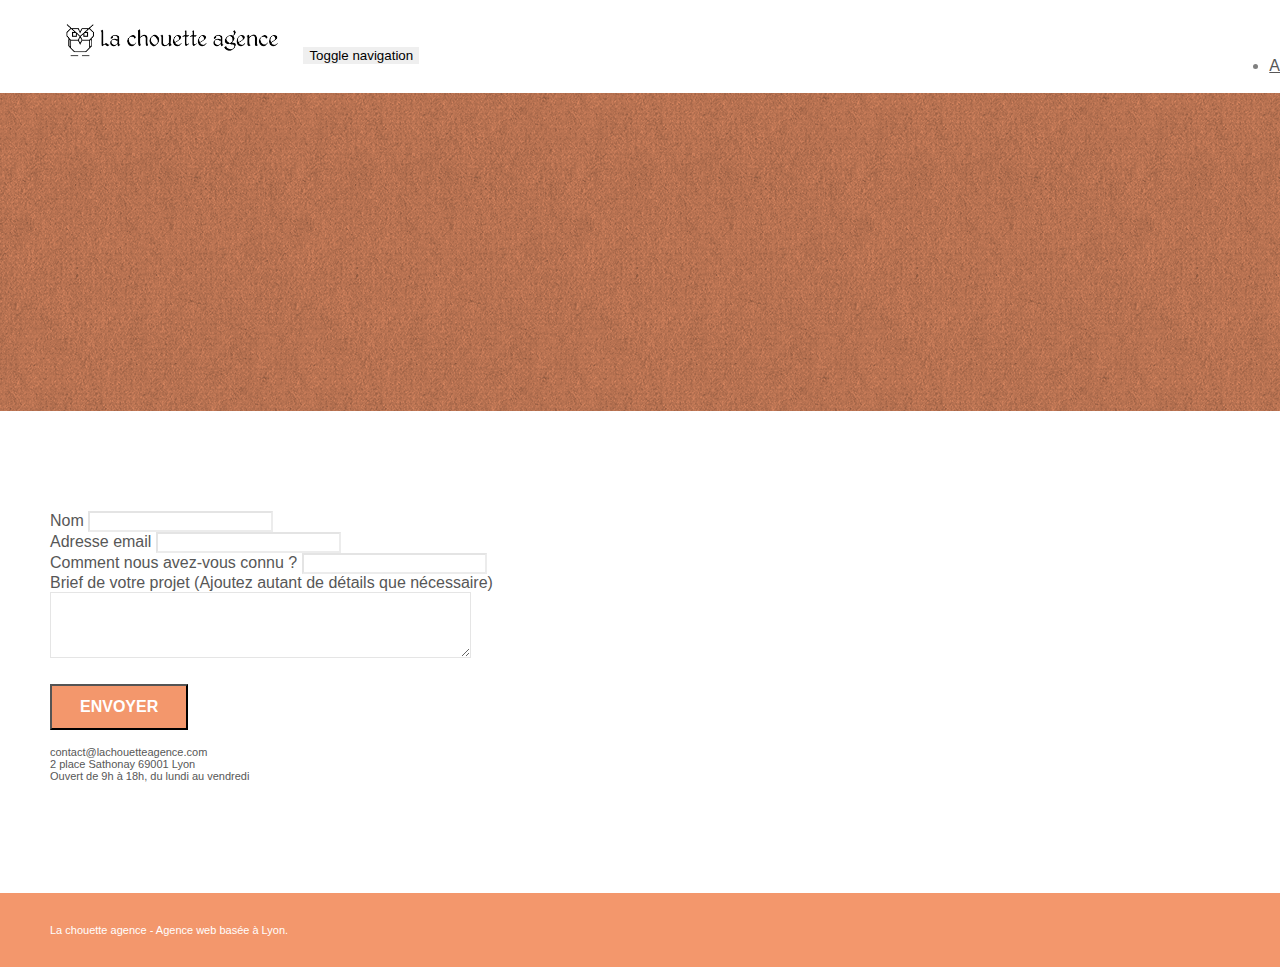
==== contact.html @ 586b6385 "modification naming lien page2" ====
<!doctype html>
<html lang="fr">
<head>
    <meta charset="utf-8">
    <meta name="keywords" content="">
    <meta name="description" content=" La chouette agence est une agence de web design basée à lyon composée de graphistes talentueux qui aide les entreprises à devenir attractives et visibles sur Internet">
    <meta name="viewport" content="width=device-width, initial-scale=1.0, viewport-fit=cover">
    <link rel="shortcut icon" type="image/png" href="favicon.jpg">
    
	<link rel="stylesheet" type="text/css" href="./css/bootstrap.min.css">
	<link rel="stylesheet" type="text/css" href="style.css">
	<link rel="stylesheet" type="text/css" href="./css/font-awesome.min.css">
	<link rel="stylesheet" type="text/css" href="./css/et-line.min.css">
	
    
	<script src="./js/jquery-2.1.0.min.js"></script>
	<script src="./js/bootstrap.min.js"></script>
	<script src="./js/blocs.min.js"></script>
	<script src="./js/jqBootstrapValidation.js"></script>
	<script src="./js/formHandler.js"></script>
    <title>Contact</title>

    
<!-- Analytics -->
 
<!-- Analytics END -->
    
</head>
<body>
<!-- Principal conteneur -->
<div class="page-container">
    
<!-- bloc-0 -->
<div class="bloc bgc-white l-bloc " id="bloc-0">
	<div class="container bloc-sm">
		<nav class="navbar row">
			<div class="navbar-header">
				<a class="navbar-brand" href="index.html"><img src="img/la-chouette-agence-min.png" alt="atlanta web design logo" height="40" /></a>
				<button id="nav-toggle" type="button" class="ui-navbar-toggle navbar-toggle" data-toggle="collapse" data-target=".navbar-1">
					<span class="sr-only">Toggle navigation</span><span class="icon-bar"></span><span class="icon-bar"></span><span class="icon-bar"></span>
				</button>
			</div>
			<div class="collapse navbar-collapse navbar-1 special-dropdown-nav">
				<ul class="site-navigation nav navbar-nav">
					<li>
						<a href="index.html">Accueil</a>
					</li>
					<li>
					</li>
					<li>
						<a href="contact.html">Contact</a>
					</li>
				</ul>
			</div>
		</nav>
	</div>
</div>
<!-- bloc-0 END -->

<!-- bloc-6 -->
<div class="bloc bg-dots-bg bg-repeat bgc-atomic-tangerine d-bloc bloc-bg-texture texture-paper" id="bloc-6">
	<div class="container bloc-lg">
		<div class="row">
			<div class="col-sm-12">
				<h1 class="text-center hero-bloc-text tc-white">
					Parlons web design !
				</h1>
				<p class="text-center mg-lg tc-white tight-width-whitespace">
					Nous sommes ravis que vous souhaitiez collaborer avec notre agence.<br>
					Parlez-nous de votre projet en complétant le formulaire ci-dessous.
				</p>
			</div>
		</div>
	</div>
</div>
<!-- bloc-6 END -->

<!-- bloc-7 -->
<div class="bloc bgc-white l-bloc" id="bloc-7">
	<div class="container bloc-lg">
		<div class="row">
			<div class="col-sm-6">
				<form id="form_1" novalidate success-msg="Your message has been sent." fail-msg="Sorry it seems that our mail server is not responding, Sorry for the inconvenience!">
					<div class="form-group">
						<label>
							Nom
						</label>
						<input id="name" class="form-control" required />
					</div>
					<div class="form-group">
						<label>
							Adresse email
						</label>
						<input id="email" class="form-control" type="email" required />
					</div>
					<div class="form-group">
						<label>
							Comment nous avez-vous connu ?
						</label>
						<input class="form-control" type="email" required id="input_504" />
					</div>
					<div class="form-group">
						<label>
							Brief de votre projet (Ajoutez autant de détails que nécessaire)<br>
						</label><textarea id="message" class="form-control" rows="4" cols="50" required></textarea>
					</div> 
					<button class="bloc-button btn btn-lg btn-block cta-hero btn-atomic-tangerine" type="submit">
						Envoyer
					</button>
				</form>
			</div>
			<div class="col-sm-6">
				<p>
					contact@lachouetteagence.com<br>2 place Sathonay 69001 Lyon<br>Ouvert de 9h à 18h, du lundi au vendredi<br>
				</p>
			</div>
		</div>
	</div>
</div>
<!-- bloc-7 END -->

<!-- ScrollToTop Button -->
<a class="bloc-button btn btn-d scrollToTop" onclick="scrollToTarget('1')"><span class="fa fa-chevron-up"></span></a>
<!-- ScrollToTop Button END-->


<!-- Footer - bloc-8 -->
<div class="bloc bgc-atomic-tangerine d-bloc" id="bloc-8">
	<div class="container bloc-sm">
		<div class="row">
			<div class="col-sm-12">
				<p class="text-center white">
					La chouette agence - Agence web basée à Lyon.<br>
				</p>
				<div class="row row-no-gutters social">
					<div class="col-sm-3">
						<div class="text-center">
							<a class="social" href="index.html"><span class="fa fa-twitter icon-md"></span></a>
						</div>
					</div>
					<div class="col-sm-3">
						<div class="text-center">
							<a class="social" href="index.html"><span class="fa fa-facebook icon-md"></span></a>
						</div>
					</div>
					<div class="col-sm-3">
						<div class="text-center">
							<a class="social" href="index.html"><span class="fa fa-dribbble icon-md"></span></a>
						</div>
					</div>
					<div class="col-sm-3">
						<div class="text-center">
							<a class="social" href="index.html"><span class="fa fa-instagram icon-md"></span></a>
						</div>
					</div>
				</div>
			</div>
		</div>
	</div>
</div>
<!-- Footer - bloc-8 END -->

</div>
<!-- Principal conteneur END -->
    

</body>
</html>
---- style.css ----
body {
    margin: 0;
    padding: 0;
    background: #FFF;
    overflow-x: hidden;
    -webkit-font-smoothing: antialiased;
    -moz-osx-font-smoothing: grayscale;
}

a,
button {
    transition: all .3s ease-in-out;
    outline: none!important;
}

a:hover {
    text-decoration: none;
    cursor: pointer;
}

#page-loading-blocs-notifaction {
    position: fixed;
    top: 0;
    bottom: 0;
    width: 100%;
    z-index: 100000;
    background: #FFFFFF url("img/pageload-spinner.gif") no-repeat center center;
}

.bloc {
    width: 100%;
    clear: both;
    background: 50% 50% no-repeat;
    padding: 0 50px;
    -webkit-background-size: cover;
    -moz-background-size: cover;
    -o-background-size: cover;
    background-size: cover;
    position: relative;
}

.bloc .container {
    padding-left: 0;
    padding-right: 0;
}

.bloc-lg {
    padding: 100px 50px;
}

.bloc-md {
    padding: 50px;
}

.bloc-sm {
    padding: 20px 50px;
}

.bg-center,
.bg-l-edge,
.bg-r-edge,
.bg-t-edge,
.bg-b-edge,
.bg-tl-edge,
.bg-bl-edge,
.bg-tr-edge,
.bg-br-edge,
.bg-repeat {
    -webkit-background-size: auto!important;
    -moz-background-size: auto!important;
    -o-background-size: auto!important;
    background-size: auto!important;
}

.bg-repeat {
    background: repeat;
}

.bg-t-edge {
    background: top no-repeat;
}

.bloc-bg-texture::before {
    content: "";
    background-size: 2px 2px;
    position: absolute;
    top: 0;
    bottom: 0;
    left: 0;
    right: 0;
}

.texture-paper::before {
    background: url("img/texture-paper-min.png");
    background-size: 280px 280px;
}

.b-parallax {
    background-attachment: fixed;
}

.d-bloc {
    color: rgba(255, 255, 255, .7);
}

.d-bloc button:hover {
    color: rgba(255, 255, 255, .9);
}

.d-bloc .icon-round,
.d-bloc .icon-square,
.d-bloc .icon-rounded,
.d-bloc .icon-semi-rounded-a,
.d-bloc .icon-semi-rounded-b {
    border-color: rgba(255, 255, 255, .9);
}

.d-bloc .divider-h span {
    border-color: rgba(255, 255, 255, .2);
}

.d-bloc .a-btn,
.d-bloc .navbar a,
.d-bloc .navbar-brand,
.d-bloc a .icon-sm,
.d-bloc a .icon-md,
.d-bloc a .icon-lg,
.d-bloc a .icon-xl,
.d-bloc h1 a,
.d-bloc h2 a,
.d-bloc h3 a,
.d-bloc h4 a,
.d-bloc h5 a,
.d-bloc h6 a,
.d-bloc p a {
    color: rgba(255, 255, 255, .6);
}

.d-bloc .a-btn:hover,
.d-bloc .navbar a:hover,
.d-bloc .navbar-brand:hover,
.d-bloc a:hover .icon-sm,
.d-bloc a:hover .icon-md,
.d-bloc a:hover .icon-lg,
.d-bloc a:hover .icon-xl,
.d-bloc h1 a:hover,
.d-bloc h2 a:hover,
.d-bloc h3 a:hover,
.d-bloc h4 a:hover,
.d-bloc h5 a:hover,
.d-bloc h6 a:hover,
.d-bloc p a:hover {
    color: rgba(255, 255, 255, 1);
}

.d-bloc .navbar-toggle .icon-bar {
    background: rgba(255, 255, 255, 1);
}

.d-bloc .btn-wire,
.d-bloc .btn-wire:hover {
    color: rgba(255, 255, 255, 1);
    border-color: rgba(255, 255, 255, 1);
}

.d-bloc .panel {
    color: rgba(0, 0, 0, .5);
}

.d-bloc .panel button:hover {
    color: rgba(0, 0, 0, .7);
}

.d-bloc .panel icon {
    border-color: rgba(0, 0, 0, .7);
}

.d-bloc .panel .divider-h span {
    border-color: rgba(0, 0, 0, .1);
}

.d-bloc .panel .a-btn {
    color: rgba(0, 0, 0, .6);
}

.d-bloc .panel .a-btn:hover {
    color: rgba(0, 0, 0, 1);
}

.d-bloc .panel .btn-wire,
.d-bloc .panel .btn-wire:hover {
    color: rgba(0, 0, 0, .7);
    border-color: rgba(0, 0, 0, .3);
}

.d-bloc .panel,
.l-bloc {
    color: rgba(0, 0, 0, .5);
}

.d-bloc .panel button:hover,
.l-bloc button:hover {
    color: rgba(0, 0, 0, .7);
}

.l-bloc .icon-round,
.l-bloc .icon-square,
.l-bloc .icon-rounded,
.l-bloc .icon-semi-rounded-a,
.l-bloc .icon-semi-rounded-b {
    border-color: rgba(0, 0, 0, .7);
}

.d-bloc .panel .divider-h span,
.l-bloc .divider-h span {
    border-color: rgba(0, 0, 0, .1);
}

.d-bloc .panel .a-btn,
.l-bloc .a-btn,
.l-bloc .navbar a,
.l-bloc .navbar-brand,
.l-bloc a .icon-sm,
.l-bloc a .icon-md,
.l-bloc a .icon-lg,
.l-bloc a .icon-xl,
.l-bloc h1 a,
.l-bloc h2 a,
.l-bloc h3 a,
.l-bloc h4 a,
.l-bloc h5 a,
.l-bloc h6 a,
.l-bloc p a {
    color: rgba(0, 0, 0, .6);
}

.d-bloc .panel .a-btn:hover,
.l-bloc .a-btn:hover,
.l-bloc .navbar a:hover,
.l-bloc .navbar-brand:hover,
.l-bloc a:hover .icon-sm,
.l-bloc a:hover .icon-md,
.l-bloc a:hover .icon-lg,
.l-bloc a:hover .icon-xl,
.l-bloc h1 a:hover,
.l-bloc h2 a:hover,
.l-bloc h3 a:hover,
.l-bloc h4 a:hover,
.l-bloc h5 a:hover,
.l-bloc h6 a:hover,
.l-bloc p a:hover {
    color: rgba(0, 0, 0, 1);
}

.l-bloc .navbar-toggle .icon-bar {
    color: rgba(0, 0, 0, .6);
}

.d-bloc .panel .btn-wire,
.d-bloc .panel .btn-wire:hover,
.l-bloc .btn-wire,
.l-bloc .btn-wire:hover {
    color: rgba(0, 0, 0, .7);
    border-color: rgba(0, 0, 0, .3);
}

.voffset {
    margin-top: 30px;
}

.voffset-lg {
    margin-top: 80px;
}

.row-no-gutters {
    margin-right: 0;
    margin-left: 0;
}

.row.row-no-gutters > [class^="col-"],
.row.row-no-gutters > [class*=" col-"] {
    padding-right: 0;
    padding-left: 0;
}

#bloc-1-hero h1 {
    font-size: 32px;
}

.navbar {
    margin-bottom: 0;
    z-index: 1;
}

.navbar-brand {
    height: auto;
    padding: 3px 15px;
    font-size: 25px;
    font-weight: normal;
    font-weight: 600;
    line-height: 44px;
}

.navbar-brand img {
    max-height: 200px;
    margin: 0 5px 0 0;
    display: inline;
}

.navbar-brand img[src$=svg] {
    min-width: 100px;
}

.nav-center .navbar-brand img {
    margin: 0;
}

.navbar .nav {
    padding-top: 2px;
    margin-right: -16px;
    float: right;
    z-index: 1;
}

.nav > li {
    float: left;
    margin-top: 4px;
    font-size: 16px;
}

.navbar-nav .open .dropdown-menu > li > a {
    text-align: inherit;
}

.nav > li a:hover,
.nav > li a:focus {
    background: transparent;
}

.navbar-toggle {
    margin: 10px 10px 0 0;
    border: 0px;
}

.navbar-toggle:hover {
    background: transparent!important;
}

.navbar-toggle .icon-bar {
    background-color: rgba(0, 0, 0, .5);
    width: 26px;
}

.nav-invert .navbar .nav {
    float: left;
}

.nav-invert .navbar-header,
.nav-invert .navbar-brand {
    float: right;
    position: relative;
    z-index: 2;
}

@media (min-width: 768px) {
    .site-navigation {
        position: absolute;
        top: 50%;
        right: 20px;
        transform: translate(0, -50%);
        -webkit-transform: translateY(-50%);
    }
    .nav > li .dropdown-menu a,
    .nav > li .dropdown-menu a:hover {
        color: #484848;
    }
    .nav-invert .site-navigation {
        left: 0;
        right: 0;
    }
    .nav-center {
        text-align: center;
    }
    .nav-center .navbar-header {
        width: 100%;
    }
    .nav-center .navbar-header,
    .nav-center .navbar-brand,
    .nav-center .nav > li {
        float: none;
        display: inline-block;
    }
    .nav-center .site-navigation {
        position: relative;
        width: 100%;
        right: 0;
        margin-right: 0px;
        margin-top: 20px;
    }
    .nav-center.mini-nav .navbar-toggle {
        float: none;
        margin: 10px auto 0;
    }
}

.nav > li > .dropdown a {
    background: none!important;
    display: block;
    padding: 14px 15px;
}

nav .caret {
    margin: 0 5px;
}

.dropdown-menu .dropdown-menu {
    top: -8px;
    left: 100%;
}

.dropdown-menu .dropmenu-flow-right {
    top: 100%;
    left: 0;
    margin-left: -1px;
    border-top-left-radius: 0;
    border-top-right-radius: 0;
}

.dropdown-menu .dropdown span {
    border: 4px solid black;
    border-top-color: transparent;
    border-right-color: transparent;
    border-bottom-color: transparent;
    margin: 6px -5px 0 0!important;
    float: right;
}

.mg-md {
    margin-top: 10px;
    margin-bottom: 20px;
}

.mg-lg {
    margin-top: 10px;
    margin-bottom: 40px;
}

.btn {
    margin: 0 5px 5px 0;
}

.btn.pull-right {
    margin: 0 0 5px 5px;
}

.btn-d,
.btn-d:hover,
.btn-d:focus {
    color: #FFF;
    background: rgba(0, 0, 0, .3);
}

button {
    outline: none!important;
}

.btn-rd {
    border-radius: 40px;
}

.btn-clean {
    border: 1px solid rgba(0, 0, 0, .08);
    border-bottom-color: rgba(0, 0, 0, .1);
    text-shadow: 0 1px 0 rgba(0, 0, 1, .1);
    box-shadow: 0 1px 3px rgba(0, 0, 1, .25), inset 0 1px 0 0 rgba(255, 255, 255, .15);
}

.icon-md {
    font-size: 30px!important;
}

.icon-lg {
    font-size: 60px!important;
}

.sm-shadow {
    text-shadow: 0 1px 2px rgba(0, 0, 0, .3);
}

.panel-sq,
.panel-sq .panel-heading,
.panel-sq .panel-footer {
    border-radius: 0;
}

.panel-rd {
    border-radius: 30px;
}

.panel-rd .panel-heading {
    border-radius: 29px 29px 0 0;
}

.panel-rd .panel-footer {
    border-radius: 0 0 29px 29px;
}

.form-control {
    border-color: rgba(0, 0, 0, .1);
    box-shadow: none;
}

.scrollToTop {
    width: 40px;
    height: 40px;
    position: fixed;
    bottom: 20px;
    right: 20px;
    opacity: 0;
    z-index: 500;
    transition: all .3s ease-in-out;
}

.scrollToTop span {
    margin-top: 6px;
}

.showScrollTop {
    font-size: 14px;
    opacity: 1;
}

a[data-lightbox] {
    position: relative;
    display: block;
    text-align: center;
}

a[data-lightbox]:hover::before {
    content: "+";
    font-family: "HelveticaNeue-Light", "Helvetica Neue Light", "Helvetica Neue", Helvetica, Arial;
    font-size: 32px;
    width: 50px;
    height: 50px;
    margin-left: -25px;
    border-radius: 50%;
    background: rgba(0, 0, 0, .6);
    color: #FFF;
    font-weight: 100;
    z-index: 1;
    position: absolute;
    top: 50%;
    transform: translateY(-50%);
    -webkit-transform: translateY(-50%);
}

a[data-lightbox]:hover img {
    opacity: 0.6;
    -webkit-animation-fill-mode: none;
    animation-fill-mode: none;
}

#lightbox-modal {
    display: flex;
    align-items: center;
}

#lightbox-modal .modal-dialog {
    width: 90%;
    max-width: 900px;
    margin: 0 auto 0;
}

#lightbox-modal .modal-dialog img {
    max-height: 90vh;
    margin: 0 auto;
}

.lightbox-caption {
    padding: 20px;
    color: #FFF;
    background: rgba(0, 0, 0, .5);
    position: absolute;
    left: 15px;
    right: 15px;
    bottom: 5px;
}

.close-lightbox {
    color: #FFF;
    font-size: 30px;
    position: absolute;
    top: 20px;
    right: 20px;
    z-index: 20;
    background: rgba(0, 0, 0, .5);
    border: none;
    line-height: 30px;
    padding: 0 9px 5px;
    opacity: 0.3;
}

.close-lightbox:hover,
.next-lightbox:hover,
.prev-lightbox:hover {
    opacity: 1.0;
    color: #FFF;
}

.next-lightbox,
.prev-lightbox {
    font-size: 20px;
    color: rgba(255, 255, 255, .9);
    background: rgba(0, 0, 0, .5);
    transition: all .2s ease-in-out;
    position: absolute;
    top: 45%;
    z-index: 1;
    opacity: 0.4;
}

.next-lightbox {
    padding: 6px 8px 1px 13px;
    right: 25px;
}

.prev-lightbox {
    padding: 6px 13px 1px 10px;
    left: 25px;
}

.snapshot-lb .modal-body {
    padding-bottom: 45px;
}

.snapshot-lb .lightbox-caption {
    padding: 0;
    color: rgba(0, 0, 0, .5);
    background: none;
}

h1,
h2,
h3,
h4,
h5,
h6,
p,
label,
.btn,
a {
    font-family: "helvetica";
    font-weight: 400;
    color: #575757!important;
}

.container {
    max-width: 1000px;
}

.hero-bloc-text {
    font-size: 38px;
}

.hero-bloc-text-sub {
    font-size: 36px;
}

.statement-bloc-text {
    line-height: 26px;
    font-style: italic;
    font-size: 20px;
    text-align: center;
    font-weight: lighter;
    max-width: 520px;
    margin: auto auto auto auto;
}

p {
    font-size: 11px;
}

.tight-width-whitespace {
    max-width: 600px;
    margin: auto auto auto auto;
}

.h1 {
    font-size: 20px;
    font-family: "Open Sans";
}

.cta-hero {
    margin-top: 22px;
    color: #FFFFFF!important;
    text-transform: uppercase;
    padding: 12px 28px 12px 28px;
    font-size: 16px;
    font-weight: 700;
}

.social {
    max-width: 400px;
    margin: auto auto auto auto;
}

h2 {
    font-size: 22px;
    line-height: 1.4em;
}

h3 {
    font-size: 15px;
    text-transform: uppercase;
    font-weight: 700;
    color: #333333!important;
}

.med-width-whitespace {
    max-width: 800px;
    margin: auto auto auto auto;
    box-shadow: 0px 0px 0px #000000;
}

h1 {
    color: #333333!important;
}

h4 {
    color: #333333!important;
}

.icons {
    margin-bottom: 14px;
    margin-top: 24px;
}

.white {
    color: #FFFFFF!important;
}

.portfolio-thumb {
    margin-bottom: 24px;
}

.portfolio-row {
    margin-bottom: 44px;
    margin-top: 50px;
}

.avatar {
    box-shadow: 0px 4px 9px rgba(0, 0, 0, 0.3);
}

.black-background {
    background-color: rgba(165, 147, 99, 0.7);
    padding: 40px 40px 40px 40px;
}

.bold-link {
    font-weight: 900;
    text-decoration: underline!important;
}

.bgc-white {
    background-color: #FFFFFF;
}

.bgc-dark-slate-blue {
    background-color: #364577;
}

.bgc-atomic-tangerine {
    background-color: #F3976C;
}

.tc-white {
    color: #F3976C!important;
}

.btn-atomic-tangerine {
    background: #F3976C;
    color: #FFFFFF!important;
}

.btn-atomic-tangerine:hover {
    background: #c27956!important;
    color: #FFFFFF!important;
}

.ltc-white {
    color: #FFFFFF!important;
}

.ltc-white:hover {
    color: #cccccc!important;
}

.ltc-atomic-tangerine {
    color: #F3976C!important;
}

.ltc-atomic-tangerine:hover {
    color: #c27956!important;
}

.icon-dark-slate-blue {
    color: #364577!important;
    border-color: #364577!important;
}

.bg-dots-bg {
    background-image: url("img/dots-bg-min.png");
}

.bg-lines-h2-bg {
    background-image: url("img/lines-h2-bg-min.png");
}

.bg-banniere {
    background-image: url("img/la-chouette-agence-banniere-min.jpg");
}

.bg-presentation {
    background-image: url("img/image-de-presentation-min.jpeg");
}

@media (max-width: 1024px) {
    .bloc {
        padding-left: 20px;
        padding-right: 20px;
    }
    .bloc.full-width-bloc,
    .bloc-tile-2.full-width-bloc .container,
    .bloc-tile-3.full-width-bloc .container,
    .bloc-tile-4.full-width-bloc .container {
        padding-left: 0;
        padding-right: 0;
    }
}

@media (max-width: 992px) and (min-width: 768px) {
    .navbar .nav {
        max-width: 80%
    }
    .nav-center.navbar .nav {
        max-width: 100%
    }
}

@media only screen and (min-device-width: 768px) and (max-device-width: 1024px) and (orientation: landscape) {
    .b-parallax {
        background-attachment: scroll;
    }
}

@media only screen and (min-device-width: 1024px) and (max-device-width: 1366px) and (-webkit-min-device-pixel-ratio: 1.5) {
    .b-parallax {
        background-attachment: scroll;
    }
}

@media (max-width: 991px) {
    .container {
        width: 100%;
    }
    .b-parallax {
        background-attachment: scroll;
    }
    .page-container,
    #hero-bloc {
        overflow-x: hidden;
        position: relative;
    }
    .bloc {
        padding-left: constant(safe-area-inset-left);
        padding-right: constant(safe-area-inset-right);
    }
    .bloc-group,
    .bloc-group .bloc {
        display: block;
        width: 100%;
    }
    .bloc-fill-screen .fill-bloc-top-edge,
    .bloc-fill-screen .fill-bloc-bottom-edge {
        padding: 0 20px;
        padding-left: constant(safe-area-inset-left);
        padding-right: constant(safe-area-inset-right);
    }
}

@media (max-width: 767px) {
    .page-container {
        overflow-x: hidden;
        position: relative;
    }
    h1,
    h2,
    h3,
    h4,
    h5,
    h6,
    p,
    #disqus_thread {
        padding-left: 10px!important;
        padding-right: 10px!important;
    }
    .b-parallax {
        background-attachment: scroll;
    }
    .navbar .nav {
        padding-top: 0;
        border-top: 1px solid rgba(0, 0, 0, .2);
        float: none!important;
    }
    .navbar.row {
        margin-left: 0;
        margin-right: 0;
    }
    .site-navigation {
        position: inherit;
        transform: none;
        -webkit-transform: none;
        -ms-transform: none;
    }
    .nav > li {
        margin-top: 0;
        border-bottom: 1px solid rgba(0, 0, 0, .1);
        background: rgba(0, 0, 0, .05);
        text-align: left;
        padding-left: 15px;
        width: 100%;
    }
    .nav > li:hover {
        background: rgba(0, 0, 0, .08);
    }
    .dropdown .dropdown a .caret {
        float: none;
        margin: 5px 0 0 10px!important;
        border: 4px solid black;
        border-bottom-color: transparent;
        border-right-color: transparent;
        border-left-color: transparent;
    }
    #hero-bloc .navbar .nav {
        background: rgba(0, 0, 0, .8);
    }
    #hero-bloc .navbar .nav a {
        color: rgba(255, 255, 255, .6);
    }
    .hero {
        padding: 50px 0;
    }
    .hero-nav {
        left: -1px;
        right: -1px;
    }
    .navbar-collapse {
        padding: 0;
        overflow-x: hidden;
        -webkit-box-shadow: none;
        box-shadow: none;
    }
    .navbar-brand img {
        max-height: 40px;
        width: auto;
    }
    .nav-invert .navbar-header {
        float: none;
        width: 100%;
    }
    .nav-invert .navbar-toggle {
        float: left;
        margin-left: 10px;
    }
    .bloc {
        padding-left: 0;
        padding-right: 0;
    }
    .bloc-xxl,
    .bloc-xl,
    .bloc-lg {
        padding: 40px 0;
    }
    .bloc-sm,
    .bloc-md {
        padding-left: 0;
        padding-right: 0;
    }
    .bloc-tile-2 .container,
    .bloc-tile-3 .container,
    .bloc-tile-4 .container,
    .bloc-fill-screen .fill-bloc-top-edge,
    .bloc-fill-screen .fill-bloc-bottom-edge {
        padding-left: 0;
        padding-right: 0;
    }
    .a-block {
        padding: 0 10px;
    }
    .btn-dwn {
        display: none;
    }
    .voffset {
        margin-top: 5px;
    }
    .voffset-md {
        margin-top: 20px;
    }
    .voffset-lg {
        margin-top: 30px;
    }
    form {
        padding: 5px;
    }
    .close-lightbox {
        display: inline-block;
    }
    .blocsapp-device-iphone5 {
        background-size: 216px 425px;
        padding-top: 60px;
        width: 216px;
        height: 425px;
    }
    .blocsapp-device-iphone5 img {
        width: 180px;
        height: 320px;
    }
}

@media (max-width: 400px) {
    .bloc {
        padding-left: 0;
        padding-right: 0;
    }
}

@media (max-width: 767px) {
    .bloc-mob-center-text {
        text-align: center;
    }
}
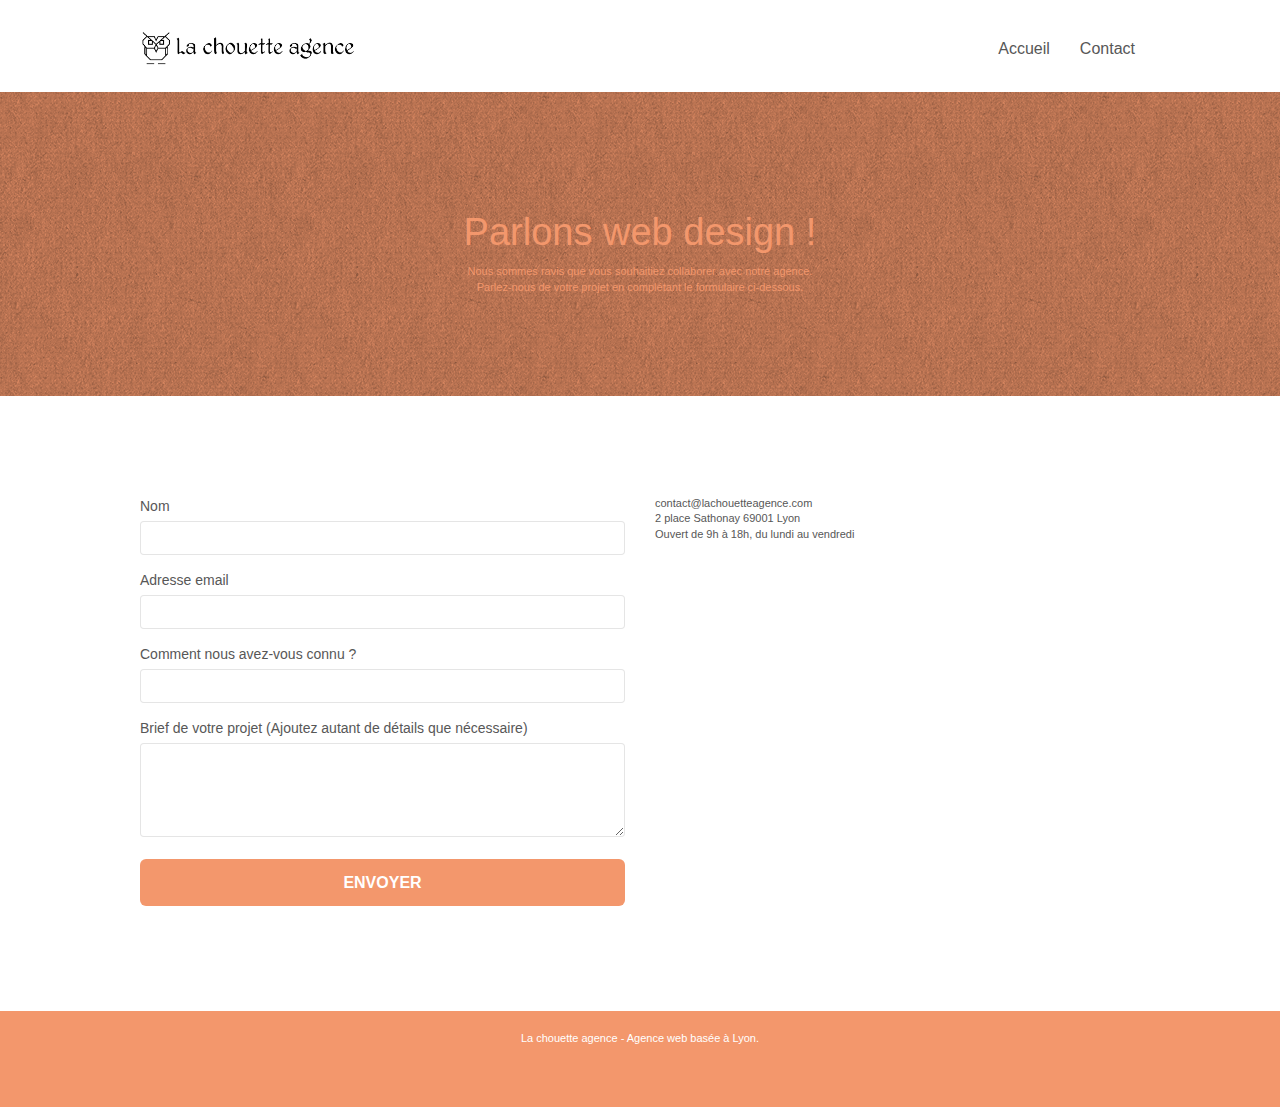
==== commit c24d5c28: "minification des fichiers" ====
--- a/contact.html
+++ b/contact.html
@@ -7,17 +7,17 @@
     <meta name="viewport" content="width=device-width, initial-scale=1.0, viewport-fit=cover">
     <link rel="shortcut icon" type="image/png" href="favicon.jpg">
     
-	<link rel="stylesheet" type="text/css" href="./css/bootstrap.min.css">
+	<link rel="stylesheet" type="text/css" href="./css/bootstrap.css">
 	<link rel="stylesheet" type="text/css" href="style.css">
-	<link rel="stylesheet" type="text/css" href="./css/font-awesome.min.css">
-	<link rel="stylesheet" type="text/css" href="./css/et-line.min.css">
+	<link rel="stylesheet" type="text/css" href="./css/font-awesome.css">
+	<link rel="stylesheet" type="text/css" href="./css/et-line.css">
 	
     
-	<script src="./js/jquery-2.1.0.min.js"></script>
-	<script src="./js/bootstrap.min.js"></script>
-	<script src="./js/blocs.min.js"></script>
-	<script src="./js/jqBootstrapValidation.js"></script>
-	<script src="./js/formHandler.js"></script>
+	<script src="./js/jquery-2.1.0.js" defer></script>
+	<script src="./js/bootstrap.js" defer></script>
+	<script src="./js/blocs.js" defer></script>
+	<script src="./js/jqBootstrapValidation.js" defer></script>
+	<script src="./js/formHandler.js" defer></script>
     <title>Contact</title>
 
     
--- a/style.css
+++ b/style.css
@@ -1,1042 +1 @@
-body {
-    margin: 0;
-    padding: 0;
-    background: #FFF;
-    overflow-x: hidden;
-    -webkit-font-smoothing: antialiased;
-    -moz-osx-font-smoothing: grayscale;
-}
-
-a,
-button {
-    transition: all .3s ease-in-out;
-    outline: none!important;
-}
-
-a:hover {
-    text-decoration: none;
-    cursor: pointer;
-}
-
-#page-loading-blocs-notifaction {
-    position: fixed;
-    top: 0;
-    bottom: 0;
-    width: 100%;
-    z-index: 100000;
-    background: #FFFFFF url("img/pageload-spinner.gif") no-repeat center center;
-}
-
-.bloc {
-    width: 100%;
-    clear: both;
-    background: 50% 50% no-repeat;
-    padding: 0 50px;
-    -webkit-background-size: cover;
-    -moz-background-size: cover;
-    -o-background-size: cover;
-    background-size: cover;
-    position: relative;
-}
-
-.bloc .container {
-    padding-left: 0;
-    padding-right: 0;
-}
-
-.bloc-lg {
-    padding: 100px 50px;
-}
-
-.bloc-md {
-    padding: 50px;
-}
-
-.bloc-sm {
-    padding: 20px 50px;
-}
-
-.bg-center,
-.bg-l-edge,
-.bg-r-edge,
-.bg-t-edge,
-.bg-b-edge,
-.bg-tl-edge,
-.bg-bl-edge,
-.bg-tr-edge,
-.bg-br-edge,
-.bg-repeat {
-    -webkit-background-size: auto!important;
-    -moz-background-size: auto!important;
-    -o-background-size: auto!important;
-    background-size: auto!important;
-}
-
-.bg-repeat {
-    background: repeat;
-}
-
-.bg-t-edge {
-    background: top no-repeat;
-}
-
-.bloc-bg-texture::before {
-    content: "";
-    background-size: 2px 2px;
-    position: absolute;
-    top: 0;
-    bottom: 0;
-    left: 0;
-    right: 0;
-}
-
-.texture-paper::before {
-    background: url("img/texture-paper-min.png");
-    background-size: 280px 280px;
-}
-
-.b-parallax {
-    background-attachment: fixed;
-}
-
-.d-bloc {
-    color: rgba(255, 255, 255, .7);
-}
-
-.d-bloc button:hover {
-    color: rgba(255, 255, 255, .9);
-}
-
-.d-bloc .icon-round,
-.d-bloc .icon-square,
-.d-bloc .icon-rounded,
-.d-bloc .icon-semi-rounded-a,
-.d-bloc .icon-semi-rounded-b {
-    border-color: rgba(255, 255, 255, .9);
-}
-
-.d-bloc .divider-h span {
-    border-color: rgba(255, 255, 255, .2);
-}
-
-.d-bloc .a-btn,
-.d-bloc .navbar a,
-.d-bloc .navbar-brand,
-.d-bloc a .icon-sm,
-.d-bloc a .icon-md,
-.d-bloc a .icon-lg,
-.d-bloc a .icon-xl,
-.d-bloc h1 a,
-.d-bloc h2 a,
-.d-bloc h3 a,
-.d-bloc h4 a,
-.d-bloc h5 a,
-.d-bloc h6 a,
-.d-bloc p a {
-    color: rgba(255, 255, 255, .6);
-}
-
-.d-bloc .a-btn:hover,
-.d-bloc .navbar a:hover,
-.d-bloc .navbar-brand:hover,
-.d-bloc a:hover .icon-sm,
-.d-bloc a:hover .icon-md,
-.d-bloc a:hover .icon-lg,
-.d-bloc a:hover .icon-xl,
-.d-bloc h1 a:hover,
-.d-bloc h2 a:hover,
-.d-bloc h3 a:hover,
-.d-bloc h4 a:hover,
-.d-bloc h5 a:hover,
-.d-bloc h6 a:hover,
-.d-bloc p a:hover {
-    color: rgba(255, 255, 255, 1);
-}
-
-.d-bloc .navbar-toggle .icon-bar {
-    background: rgba(255, 255, 255, 1);
-}
-
-.d-bloc .btn-wire,
-.d-bloc .btn-wire:hover {
-    color: rgba(255, 255, 255, 1);
-    border-color: rgba(255, 255, 255, 1);
-}
-
-.d-bloc .panel {
-    color: rgba(0, 0, 0, .5);
-}
-
-.d-bloc .panel button:hover {
-    color: rgba(0, 0, 0, .7);
-}
-
-.d-bloc .panel icon {
-    border-color: rgba(0, 0, 0, .7);
-}
-
-.d-bloc .panel .divider-h span {
-    border-color: rgba(0, 0, 0, .1);
-}
-
-.d-bloc .panel .a-btn {
-    color: rgba(0, 0, 0, .6);
-}
-
-.d-bloc .panel .a-btn:hover {
-    color: rgba(0, 0, 0, 1);
-}
-
-.d-bloc .panel .btn-wire,
-.d-bloc .panel .btn-wire:hover {
-    color: rgba(0, 0, 0, .7);
-    border-color: rgba(0, 0, 0, .3);
-}
-
-.d-bloc .panel,
-.l-bloc {
-    color: rgba(0, 0, 0, .5);
-}
-
-.d-bloc .panel button:hover,
-.l-bloc button:hover {
-    color: rgba(0, 0, 0, .7);
-}
-
-.l-bloc .icon-round,
-.l-bloc .icon-square,
-.l-bloc .icon-rounded,
-.l-bloc .icon-semi-rounded-a,
-.l-bloc .icon-semi-rounded-b {
-    border-color: rgba(0, 0, 0, .7);
-}
-
-.d-bloc .panel .divider-h span,
-.l-bloc .divider-h span {
-    border-color: rgba(0, 0, 0, .1);
-}
-
-.d-bloc .panel .a-btn,
-.l-bloc .a-btn,
-.l-bloc .navbar a,
-.l-bloc .navbar-brand,
-.l-bloc a .icon-sm,
-.l-bloc a .icon-md,
-.l-bloc a .icon-lg,
-.l-bloc a .icon-xl,
-.l-bloc h1 a,
-.l-bloc h2 a,
-.l-bloc h3 a,
-.l-bloc h4 a,
-.l-bloc h5 a,
-.l-bloc h6 a,
-.l-bloc p a {
-    color: rgba(0, 0, 0, .6);
-}
-
-.d-bloc .panel .a-btn:hover,
-.l-bloc .a-btn:hover,
-.l-bloc .navbar a:hover,
-.l-bloc .navbar-brand:hover,
-.l-bloc a:hover .icon-sm,
-.l-bloc a:hover .icon-md,
-.l-bloc a:hover .icon-lg,
-.l-bloc a:hover .icon-xl,
-.l-bloc h1 a:hover,
-.l-bloc h2 a:hover,
-.l-bloc h3 a:hover,
-.l-bloc h4 a:hover,
-.l-bloc h5 a:hover,
-.l-bloc h6 a:hover,
-.l-bloc p a:hover {
-    color: rgba(0, 0, 0, 1);
-}
-
-.l-bloc .navbar-toggle .icon-bar {
-    color: rgba(0, 0, 0, .6);
-}
-
-.d-bloc .panel .btn-wire,
-.d-bloc .panel .btn-wire:hover,
-.l-bloc .btn-wire,
-.l-bloc .btn-wire:hover {
-    color: rgba(0, 0, 0, .7);
-    border-color: rgba(0, 0, 0, .3);
-}
-
-.voffset {
-    margin-top: 30px;
-}
-
-.voffset-lg {
-    margin-top: 80px;
-}
-
-.row-no-gutters {
-    margin-right: 0;
-    margin-left: 0;
-}
-
-.row.row-no-gutters > [class^="col-"],
-.row.row-no-gutters > [class*=" col-"] {
-    padding-right: 0;
-    padding-left: 0;
-}
-
-#bloc-1-hero h1 {
-    font-size: 32px;
-}
-
-.navbar {
-    margin-bottom: 0;
-    z-index: 1;
-}
-
-.navbar-brand {
-    height: auto;
-    padding: 3px 15px;
-    font-size: 25px;
-    font-weight: normal;
-    font-weight: 600;
-    line-height: 44px;
-}
-
-.navbar-brand img {
-    max-height: 200px;
-    margin: 0 5px 0 0;
-    display: inline;
-}
-
-.navbar-brand img[src$=svg] {
-    min-width: 100px;
-}
-
-.nav-center .navbar-brand img {
-    margin: 0;
-}
-
-.navbar .nav {
-    padding-top: 2px;
-    margin-right: -16px;
-    float: right;
-    z-index: 1;
-}
-
-.nav > li {
-    float: left;
-    margin-top: 4px;
-    font-size: 16px;
-}
-
-.navbar-nav .open .dropdown-menu > li > a {
-    text-align: inherit;
-}
-
-.nav > li a:hover,
-.nav > li a:focus {
-    background: transparent;
-}
-
-.navbar-toggle {
-    margin: 10px 10px 0 0;
-    border: 0px;
-}
-
-.navbar-toggle:hover {
-    background: transparent!important;
-}
-
-.navbar-toggle .icon-bar {
-    background-color: rgba(0, 0, 0, .5);
-    width: 26px;
-}
-
-.nav-invert .navbar .nav {
-    float: left;
-}
-
-.nav-invert .navbar-header,
-.nav-invert .navbar-brand {
-    float: right;
-    position: relative;
-    z-index: 2;
-}
-
-@media (min-width: 768px) {
-    .site-navigation {
-        position: absolute;
-        top: 50%;
-        right: 20px;
-        transform: translate(0, -50%);
-        -webkit-transform: translateY(-50%);
-    }
-    .nav > li .dropdown-menu a,
-    .nav > li .dropdown-menu a:hover {
-        color: #484848;
-    }
-    .nav-invert .site-navigation {
-        left: 0;
-        right: 0;
-    }
-    .nav-center {
-        text-align: center;
-    }
-    .nav-center .navbar-header {
-        width: 100%;
-    }
-    .nav-center .navbar-header,
-    .nav-center .navbar-brand,
-    .nav-center .nav > li {
-        float: none;
-        display: inline-block;
-    }
-    .nav-center .site-navigation {
-        position: relative;
-        width: 100%;
-        right: 0;
-        margin-right: 0px;
-        margin-top: 20px;
-    }
-    .nav-center.mini-nav .navbar-toggle {
-        float: none;
-        margin: 10px auto 0;
-    }
-}
-
-.nav > li > .dropdown a {
-    background: none!important;
-    display: block;
-    padding: 14px 15px;
-}
-
-nav .caret {
-    margin: 0 5px;
-}
-
-.dropdown-menu .dropdown-menu {
-    top: -8px;
-    left: 100%;
-}
-
-.dropdown-menu .dropmenu-flow-right {
-    top: 100%;
-    left: 0;
-    margin-left: -1px;
-    border-top-left-radius: 0;
-    border-top-right-radius: 0;
-}
-
-.dropdown-menu .dropdown span {
-    border: 4px solid black;
-    border-top-color: transparent;
-    border-right-color: transparent;
-    border-bottom-color: transparent;
-    margin: 6px -5px 0 0!important;
-    float: right;
-}
-
-.mg-md {
-    margin-top: 10px;
-    margin-bottom: 20px;
-}
-
-.mg-lg {
-    margin-top: 10px;
-    margin-bottom: 40px;
-}
-
-.btn {
-    margin: 0 5px 5px 0;
-}
-
-.btn.pull-right {
-    margin: 0 0 5px 5px;
-}
-
-.btn-d,
-.btn-d:hover,
-.btn-d:focus {
-    color: #FFF;
-    background: rgba(0, 0, 0, .3);
-}
-
-button {
-    outline: none!important;
-}
-
-.btn-rd {
-    border-radius: 40px;
-}
-
-.btn-clean {
-    border: 1px solid rgba(0, 0, 0, .08);
-    border-bottom-color: rgba(0, 0, 0, .1);
-    text-shadow: 0 1px 0 rgba(0, 0, 1, .1);
-    box-shadow: 0 1px 3px rgba(0, 0, 1, .25), inset 0 1px 0 0 rgba(255, 255, 255, .15);
-}
-
-.icon-md {
-    font-size: 30px!important;
-}
-
-.icon-lg {
-    font-size: 60px!important;
-}
-
-.sm-shadow {
-    text-shadow: 0 1px 2px rgba(0, 0, 0, .3);
-}
-
-.panel-sq,
-.panel-sq .panel-heading,
-.panel-sq .panel-footer {
-    border-radius: 0;
-}
-
-.panel-rd {
-    border-radius: 30px;
-}
-
-.panel-rd .panel-heading {
-    border-radius: 29px 29px 0 0;
-}
-
-.panel-rd .panel-footer {
-    border-radius: 0 0 29px 29px;
-}
-
-.form-control {
-    border-color: rgba(0, 0, 0, .1);
-    box-shadow: none;
-}
-
-.scrollToTop {
-    width: 40px;
-    height: 40px;
-    position: fixed;
-    bottom: 20px;
-    right: 20px;
-    opacity: 0;
-    z-index: 500;
-    transition: all .3s ease-in-out;
-}
-
-.scrollToTop span {
-    margin-top: 6px;
-}
-
-.showScrollTop {
-    font-size: 14px;
-    opacity: 1;
-}
-
-a[data-lightbox] {
-    position: relative;
-    display: block;
-    text-align: center;
-}
-
-a[data-lightbox]:hover::before {
-    content: "+";
-    font-family: "HelveticaNeue-Light", "Helvetica Neue Light", "Helvetica Neue", Helvetica, Arial;
-    font-size: 32px;
-    width: 50px;
-    height: 50px;
-    margin-left: -25px;
-    border-radius: 50%;
-    background: rgba(0, 0, 0, .6);
-    color: #FFF;
-    font-weight: 100;
-    z-index: 1;
-    position: absolute;
-    top: 50%;
-    transform: translateY(-50%);
-    -webkit-transform: translateY(-50%);
-}
-
-a[data-lightbox]:hover img {
-    opacity: 0.6;
-    -webkit-animation-fill-mode: none;
-    animation-fill-mode: none;
-}
-
-#lightbox-modal {
-    display: flex;
-    align-items: center;
-}
-
-#lightbox-modal .modal-dialog {
-    width: 90%;
-    max-width: 900px;
-    margin: 0 auto 0;
-}
-
-#lightbox-modal .modal-dialog img {
-    max-height: 90vh;
-    margin: 0 auto;
-}
-
-.lightbox-caption {
-    padding: 20px;
-    color: #FFF;
-    background: rgba(0, 0, 0, .5);
-    position: absolute;
-    left: 15px;
-    right: 15px;
-    bottom: 5px;
-}
-
-.close-lightbox {
-    color: #FFF;
-    font-size: 30px;
-    position: absolute;
-    top: 20px;
-    right: 20px;
-    z-index: 20;
-    background: rgba(0, 0, 0, .5);
-    border: none;
-    line-height: 30px;
-    padding: 0 9px 5px;
-    opacity: 0.3;
-}
-
-.close-lightbox:hover,
-.next-lightbox:hover,
-.prev-lightbox:hover {
-    opacity: 1.0;
-    color: #FFF;
-}
-
-.next-lightbox,
-.prev-lightbox {
-    font-size: 20px;
-    color: rgba(255, 255, 255, .9);
-    background: rgba(0, 0, 0, .5);
-    transition: all .2s ease-in-out;
-    position: absolute;
-    top: 45%;
-    z-index: 1;
-    opacity: 0.4;
-}
-
-.next-lightbox {
-    padding: 6px 8px 1px 13px;
-    right: 25px;
-}
-
-.prev-lightbox {
-    padding: 6px 13px 1px 10px;
-    left: 25px;
-}
-
-.snapshot-lb .modal-body {
-    padding-bottom: 45px;
-}
-
-.snapshot-lb .lightbox-caption {
-    padding: 0;
-    color: rgba(0, 0, 0, .5);
-    background: none;
-}
-
-h1,
-h2,
-h3,
-h4,
-h5,
-h6,
-p,
-label,
-.btn,
-a {
-    font-family: "helvetica";
-    font-weight: 400;
-    color: #575757!important;
-}
-
-.container {
-    max-width: 1000px;
-}
-
-.hero-bloc-text {
-    font-size: 38px;
-}
-
-.hero-bloc-text-sub {
-    font-size: 36px;
-}
-
-.statement-bloc-text {
-    line-height: 26px;
-    font-style: italic;
-    font-size: 20px;
-    text-align: center;
-    font-weight: lighter;
-    max-width: 520px;
-    margin: auto auto auto auto;
-}
-
-p {
-    font-size: 11px;
-}
-
-.tight-width-whitespace {
-    max-width: 600px;
-    margin: auto auto auto auto;
-}
-
-.h1 {
-    font-size: 20px;
-    font-family: "Open Sans";
-}
-
-.cta-hero {
-    margin-top: 22px;
-    color: #FFFFFF!important;
-    text-transform: uppercase;
-    padding: 12px 28px 12px 28px;
-    font-size: 16px;
-    font-weight: 700;
-}
-
-.social {
-    max-width: 400px;
-    margin: auto auto auto auto;
-}
-
-h2 {
-    font-size: 22px;
-    line-height: 1.4em;
-}
-
-h3 {
-    font-size: 15px;
-    text-transform: uppercase;
-    font-weight: 700;
-    color: #333333!important;
-}
-
-.med-width-whitespace {
-    max-width: 800px;
-    margin: auto auto auto auto;
-    box-shadow: 0px 0px 0px #000000;
-}
-
-h1 {
-    color: #333333!important;
-}
-
-h4 {
-    color: #333333!important;
-}
-
-.icons {
-    margin-bottom: 14px;
-    margin-top: 24px;
-}
-
-.white {
-    color: #FFFFFF!important;
-}
-
-.portfolio-thumb {
-    margin-bottom: 24px;
-}
-
-.portfolio-row {
-    margin-bottom: 44px;
-    margin-top: 50px;
-}
-
-.avatar {
-    box-shadow: 0px 4px 9px rgba(0, 0, 0, 0.3);
-}
-
-.black-background {
-    background-color: rgba(165, 147, 99, 0.7);
-    padding: 40px 40px 40px 40px;
-}
-
-.bold-link {
-    font-weight: 900;
-    text-decoration: underline!important;
-}
-
-.bgc-white {
-    background-color: #FFFFFF;
-}
-
-.bgc-dark-slate-blue {
-    background-color: #364577;
-}
-
-.bgc-atomic-tangerine {
-    background-color: #F3976C;
-}
-
-.tc-white {
-    color: #F3976C!important;
-}
-
-.btn-atomic-tangerine {
-    background: #F3976C;
-    color: #FFFFFF!important;
-}
-
-.btn-atomic-tangerine:hover {
-    background: #c27956!important;
-    color: #FFFFFF!important;
-}
-
-.ltc-white {
-    color: #FFFFFF!important;
-}
-
-.ltc-white:hover {
-    color: #cccccc!important;
-}
-
-.ltc-atomic-tangerine {
-    color: #F3976C!important;
-}
-
-.ltc-atomic-tangerine:hover {
-    color: #c27956!important;
-}
-
-.icon-dark-slate-blue {
-    color: #364577!important;
-    border-color: #364577!important;
-}
-
-.bg-dots-bg {
-    background-image: url("img/dots-bg-min.png");
-}
-
-.bg-lines-h2-bg {
-    background-image: url("img/lines-h2-bg-min.png");
-}
-
-.bg-banniere {
-    background-image: url("img/la-chouette-agence-banniere-min.jpg");
-}
-
-.bg-presentation {
-    background-image: url("img/image-de-presentation-min.jpeg");
-}
-
-@media (max-width: 1024px) {
-    .bloc {
-        padding-left: 20px;
-        padding-right: 20px;
-    }
-    .bloc.full-width-bloc,
-    .bloc-tile-2.full-width-bloc .container,
-    .bloc-tile-3.full-width-bloc .container,
-    .bloc-tile-4.full-width-bloc .container {
-        padding-left: 0;
-        padding-right: 0;
-    }
-}
-
-@media (max-width: 992px) and (min-width: 768px) {
-    .navbar .nav {
-        max-width: 80%
-    }
-    .nav-center.navbar .nav {
-        max-width: 100%
-    }
-}
-
-@media only screen and (min-device-width: 768px) and (max-device-width: 1024px) and (orientation: landscape) {
-    .b-parallax {
-        background-attachment: scroll;
-    }
-}
-
-@media only screen and (min-device-width: 1024px) and (max-device-width: 1366px) and (-webkit-min-device-pixel-ratio: 1.5) {
-    .b-parallax {
-        background-attachment: scroll;
-    }
-}
-
-@media (max-width: 991px) {
-    .container {
-        width: 100%;
-    }
-    .b-parallax {
-        background-attachment: scroll;
-    }
-    .page-container,
-    #hero-bloc {
-        overflow-x: hidden;
-        position: relative;
-    }
-    .bloc {
-        padding-left: constant(safe-area-inset-left);
-        padding-right: constant(safe-area-inset-right);
-    }
-    .bloc-group,
-    .bloc-group .bloc {
-        display: block;
-        width: 100%;
-    }
-    .bloc-fill-screen .fill-bloc-top-edge,
-    .bloc-fill-screen .fill-bloc-bottom-edge {
-        padding: 0 20px;
-        padding-left: constant(safe-area-inset-left);
-        padding-right: constant(safe-area-inset-right);
-    }
-}
-
-@media (max-width: 767px) {
-    .page-container {
-        overflow-x: hidden;
-        position: relative;
-    }
-    h1,
-    h2,
-    h3,
-    h4,
-    h5,
-    h6,
-    p,
-    #disqus_thread {
-        padding-left: 10px!important;
-        padding-right: 10px!important;
-    }
-    .b-parallax {
-        background-attachment: scroll;
-    }
-    .navbar .nav {
-        padding-top: 0;
-        border-top: 1px solid rgba(0, 0, 0, .2);
-        float: none!important;
-    }
-    .navbar.row {
-        margin-left: 0;
-        margin-right: 0;
-    }
-    .site-navigation {
-        position: inherit;
-        transform: none;
-        -webkit-transform: none;
-        -ms-transform: none;
-    }
-    .nav > li {
-        margin-top: 0;
-        border-bottom: 1px solid rgba(0, 0, 0, .1);
-        background: rgba(0, 0, 0, .05);
-        text-align: left;
-        padding-left: 15px;
-        width: 100%;
-    }
-    .nav > li:hover {
-        background: rgba(0, 0, 0, .08);
-    }
-    .dropdown .dropdown a .caret {
-        float: none;
-        margin: 5px 0 0 10px!important;
-        border: 4px solid black;
-        border-bottom-color: transparent;
-        border-right-color: transparent;
-        border-left-color: transparent;
-    }
-    #hero-bloc .navbar .nav {
-        background: rgba(0, 0, 0, .8);
-    }
-    #hero-bloc .navbar .nav a {
-        color: rgba(255, 255, 255, .6);
-    }
-    .hero {
-        padding: 50px 0;
-    }
-    .hero-nav {
-        left: -1px;
-        right: -1px;
-    }
-    .navbar-collapse {
-        padding: 0;
-        overflow-x: hidden;
-        -webkit-box-shadow: none;
-        box-shadow: none;
-    }
-    .navbar-brand img {
-        max-height: 40px;
-        width: auto;
-    }
-    .nav-invert .navbar-header {
-        float: none;
-        width: 100%;
-    }
-    .nav-invert .navbar-toggle {
-        float: left;
-        margin-left: 10px;
-    }
-    .bloc {
-        padding-left: 0;
-        padding-right: 0;
-    }
-    .bloc-xxl,
-    .bloc-xl,
-    .bloc-lg {
-        padding: 40px 0;
-    }
-    .bloc-sm,
-    .bloc-md {
-        padding-left: 0;
-        padding-right: 0;
-    }
-    .bloc-tile-2 .container,
-    .bloc-tile-3 .container,
-    .bloc-tile-4 .container,
-    .bloc-fill-screen .fill-bloc-top-edge,
-    .bloc-fill-screen .fill-bloc-bottom-edge {
-        padding-left: 0;
-        padding-right: 0;
-    }
-    .a-block {
-        padding: 0 10px;
-    }
-    .btn-dwn {
-        display: none;
-    }
-    .voffset {
-        margin-top: 5px;
-    }
-    .voffset-md {
-        margin-top: 20px;
-    }
-    .voffset-lg {
-        margin-top: 30px;
-    }
-    form {
-        padding: 5px;
-    }
-    .close-lightbox {
-        display: inline-block;
-    }
-    .blocsapp-device-iphone5 {
-        background-size: 216px 425px;
-        padding-top: 60px;
-        width: 216px;
-        height: 425px;
-    }
-    .blocsapp-device-iphone5 img {
-        width: 180px;
-        height: 320px;
-    }
-}
-
-@media (max-width: 400px) {
-    .bloc {
-        padding-left: 0;
-        padding-right: 0;
-    }
-}
-
-@media (max-width: 767px) {
-    .bloc-mob-center-text {
-        text-align: center;
-    }
-}+body{margin:0;padding:0;background:#FFF;overflow-x:hidden;-webkit-font-smoothing:antialiased;-moz-osx-font-smoothing:grayscale}a,button{transition:all .3s ease-in-out;outline:none!important}a:hover{text-decoration:none;cursor:pointer}#page-loading-blocs-notifaction{position:fixed;top:0;bottom:0;width:100%;z-index:100000;background:#FFFFFF url("img/pageload-spinner.gif") no-repeat center center}.bloc{width:100%;clear:both;background:50% 50% no-repeat;padding:0 50px;-webkit-background-size:cover;-moz-background-size:cover;-o-background-size:cover;background-size:cover;position:relative}.bloc .container{padding-left:0;padding-right:0}.bloc-lg{padding:100px 50px}.bloc-md{padding:50px}.bloc-sm{padding:20px 50px}.bg-center,.bg-l-edge,.bg-r-edge,.bg-t-edge,.bg-b-edge,.bg-tl-edge,.bg-bl-edge,.bg-tr-edge,.bg-br-edge,.bg-repeat{-webkit-background-size:auto!important;-moz-background-size:auto!important;-o-background-size:auto!important;background-size:auto!important}.bg-repeat{background:repeat}.bg-t-edge{background:top no-repeat}.bloc-bg-texture::before{content:"";background-size:2px 2px;position:absolute;top:0;bottom:0;left:0;right:0}.texture-paper::before{background:url("img/texture-paper-min.png");background-size:280px 280px}.b-parallax{background-attachment:fixed}.d-bloc{color:rgba(255,255,255,.7)}.d-bloc button:hover{color:rgba(255,255,255,.9)}.d-bloc .icon-round,.d-bloc .icon-square,.d-bloc .icon-rounded,.d-bloc .icon-semi-rounded-a,.d-bloc .icon-semi-rounded-b{border-color:rgba(255,255,255,.9)}.d-bloc .divider-h span{border-color:rgba(255,255,255,.2)}.d-bloc .a-btn,.d-bloc .navbar a,.d-bloc .navbar-brand,.d-bloc a .icon-sm,.d-bloc a .icon-md,.d-bloc a .icon-lg,.d-bloc a .icon-xl,.d-bloc h1 a,.d-bloc h2 a,.d-bloc h3 a,.d-bloc h4 a,.d-bloc h5 a,.d-bloc h6 a,.d-bloc p a{color:rgba(255,255,255,.6)}.d-bloc .a-btn:hover,.d-bloc .navbar a:hover,.d-bloc .navbar-brand:hover,.d-bloc a:hover .icon-sm,.d-bloc a:hover .icon-md,.d-bloc a:hover .icon-lg,.d-bloc a:hover .icon-xl,.d-bloc h1 a:hover,.d-bloc h2 a:hover,.d-bloc h3 a:hover,.d-bloc h4 a:hover,.d-bloc h5 a:hover,.d-bloc h6 a:hover,.d-bloc p a:hover{color:rgba(255,255,255,1)}.d-bloc .navbar-toggle .icon-bar{background:rgba(255,255,255,1)}.d-bloc .btn-wire,.d-bloc .btn-wire:hover{color:rgba(255,255,255,1);border-color:rgba(255,255,255,1)}.d-bloc .panel{color:rgba(0,0,0,.5)}.d-bloc .panel button:hover{color:rgba(0,0,0,.7)}.d-bloc .panel icon{border-color:rgba(0,0,0,.7)}.d-bloc .panel .divider-h span{border-color:rgba(0,0,0,.1)}.d-bloc .panel .a-btn{color:rgba(0,0,0,.6)}.d-bloc .panel .a-btn:hover{color:rgba(0,0,0,1)}.d-bloc .panel .btn-wire,.d-bloc .panel .btn-wire:hover{color:rgba(0,0,0,.7);border-color:rgba(0,0,0,.3)}.d-bloc .panel,.l-bloc{color:rgba(0,0,0,.5)}.d-bloc .panel button:hover,.l-bloc button:hover{color:rgba(0,0,0,.7)}.l-bloc .icon-round,.l-bloc .icon-square,.l-bloc .icon-rounded,.l-bloc .icon-semi-rounded-a,.l-bloc .icon-semi-rounded-b{border-color:rgba(0,0,0,.7)}.d-bloc .panel .divider-h span,.l-bloc .divider-h span{border-color:rgba(0,0,0,.1)}.d-bloc .panel .a-btn,.l-bloc .a-btn,.l-bloc .navbar a,.l-bloc .navbar-brand,.l-bloc a .icon-sm,.l-bloc a .icon-md,.l-bloc a .icon-lg,.l-bloc a .icon-xl,.l-bloc h1 a,.l-bloc h2 a,.l-bloc h3 a,.l-bloc h4 a,.l-bloc h5 a,.l-bloc h6 a,.l-bloc p a{color:rgba(0,0,0,.6)}.d-bloc .panel .a-btn:hover,.l-bloc .a-btn:hover,.l-bloc .navbar a:hover,.l-bloc .navbar-brand:hover,.l-bloc a:hover .icon-sm,.l-bloc a:hover .icon-md,.l-bloc a:hover .icon-lg,.l-bloc a:hover .icon-xl,.l-bloc h1 a:hover,.l-bloc h2 a:hover,.l-bloc h3 a:hover,.l-bloc h4 a:hover,.l-bloc h5 a:hover,.l-bloc h6 a:hover,.l-bloc p a:hover{color:rgba(0,0,0,1)}.l-bloc .navbar-toggle .icon-bar{color:rgba(0,0,0,.6)}.d-bloc .panel .btn-wire,.d-bloc .panel .btn-wire:hover,.l-bloc .btn-wire,.l-bloc .btn-wire:hover{color:rgba(0,0,0,.7);border-color:rgba(0,0,0,.3)}.voffset{margin-top:30px}.voffset-lg{margin-top:80px}.row-no-gutters{margin-right:0;margin-left:0}.row.row-no-gutters>[class^="col-"],.row.row-no-gutters>[class*=" col-"]{padding-right:0;padding-left:0}#bloc-1-hero h1{font-size:32px}.navbar{margin-bottom:0;z-index:1}.navbar-brand{height:auto;padding:3px 15px;font-size:25px;font-weight:normal;font-weight:600;line-height:44px}.navbar-brand img{max-height:200px;margin:0 5px 0 0;display:inline}.navbar-brand img[src$=svg]{min-width:100px}.nav-center .navbar-brand img{margin:0}.navbar .nav{padding-top:2px;margin-right:-16px;float:right;z-index:1}.nav>li{float:left;margin-top:4px;font-size:16px}.navbar-nav .open .dropdown-menu>li>a{text-align:inherit}.nav>li a:hover,.nav>li a:focus{background:transparent}.navbar-toggle{margin:10px 10px 0 0;border:0}.navbar-toggle:hover{background:transparent!important}.navbar-toggle .icon-bar{background-color:rgba(0,0,0,.5);width:26px}.nav-invert .navbar .nav{float:left}.nav-invert .navbar-header,.nav-invert .navbar-brand{float:right;position:relative;z-index:2}@media (min-width:768px){.site-navigation{position:absolute;top:50%;right:20px;transform:translate(0,-50%);-webkit-transform:translateY(-50%)}.nav>li .dropdown-menu a,.nav>li .dropdown-menu a:hover{color:#484848}.nav-invert .site-navigation{left:0;right:0}.nav-center{text-align:center}.nav-center .navbar-header{width:100%}.nav-center .navbar-header,.nav-center .navbar-brand,.nav-center .nav>li{float:none;display:inline-block}.nav-center .site-navigation{position:relative;width:100%;right:0;margin-right:0;margin-top:20px}.nav-center.mini-nav .navbar-toggle{float:none;margin:10px auto 0}}.nav>li>.dropdown a{background:none!important;display:block;padding:14px 15px}nav .caret{margin:0 5px}.dropdown-menu .dropdown-menu{top:-8px;left:100%}.dropdown-menu .dropmenu-flow-right{top:100%;left:0;margin-left:-1px;border-top-left-radius:0;border-top-right-radius:0}.dropdown-menu .dropdown span{border:4px solid black;border-top-color:transparent;border-right-color:transparent;border-bottom-color:transparent;margin:6px -5px 0 0!important;float:right}.mg-md{margin-top:10px;margin-bottom:20px}.mg-lg{margin-top:10px;margin-bottom:40px}.btn{margin:0 5px 5px 0}.btn.pull-right{margin:0 0 5px 5px}.btn-d,.btn-d:hover,.btn-d:focus{color:#FFF;background:rgba(0,0,0,.3)}button{outline:none!important}.btn-rd{border-radius:40px}.btn-clean{border:1px solid rgba(0,0,0,.08);border-bottom-color:rgba(0,0,0,.1);text-shadow:0 1px 0 rgba(0,0,1,.1);box-shadow:0 1px 3px rgba(0,0,1,.25),inset 0 1px 0 0 rgba(255,255,255,.15)}.icon-md{font-size:30px!important}.icon-lg{font-size:60px!important}.sm-shadow{text-shadow:0 1px 2px rgba(0,0,0,.3)}.panel-sq,.panel-sq .panel-heading,.panel-sq .panel-footer{border-radius:0}.panel-rd{border-radius:30px}.panel-rd .panel-heading{border-radius:29px 29px 0 0}.panel-rd .panel-footer{border-radius:0 0 29px 29px}.form-control{border-color:rgba(0,0,0,.1);box-shadow:none}.scrollToTop{width:40px;height:40px;position:fixed;bottom:20px;right:20px;opacity:0;z-index:500;transition:all .3s ease-in-out}.scrollToTop span{margin-top:6px}.showScrollTop{font-size:14px;opacity:1}a[data-lightbox]{position:relative;display:block;text-align:center}a[data-lightbox]:hover::before{content:"+";font-family:"HelveticaNeue-Light","Helvetica Neue Light","Helvetica Neue",Helvetica,Arial;font-size:32px;width:50px;height:50px;margin-left:-25px;border-radius:50%;background:rgba(0,0,0,.6);color:#FFF;font-weight:100;z-index:1;position:absolute;top:50%;transform:translateY(-50%);-webkit-transform:translateY(-50%)}a[data-lightbox]:hover img{opacity:.6;-webkit-animation-fill-mode:none;animation-fill-mode:none}#lightbox-modal{display:flex;align-items:center}#lightbox-modal .modal-dialog{width:90%;max-width:900px;margin:0 auto 0}#lightbox-modal .modal-dialog img{max-height:90vh;margin:0 auto}.lightbox-caption{padding:20px;color:#FFF;background:rgba(0,0,0,.5);position:absolute;left:15px;right:15px;bottom:5px}.close-lightbox{color:#FFF;font-size:30px;position:absolute;top:20px;right:20px;z-index:20;background:rgba(0,0,0,.5);border:none;line-height:30px;padding:0 9px 5px;opacity:.3}.close-lightbox:hover,.next-lightbox:hover,.prev-lightbox:hover{opacity:1.0;color:#FFF}.next-lightbox,.prev-lightbox{font-size:20px;color:rgba(255,255,255,.9);background:rgba(0,0,0,.5);transition:all .2s ease-in-out;position:absolute;top:45%;z-index:1;opacity:.4}.next-lightbox{padding:6px 8px 1px 13px;right:25px}.prev-lightbox{padding:6px 13px 1px 10px;left:25px}.snapshot-lb .modal-body{padding-bottom:45px}.snapshot-lb .lightbox-caption{padding:0;color:rgba(0,0,0,.5);background:none}h1,h2,h3,h4,h5,h6,p,label,.btn,a{font-family:"helvetica";font-weight:400;color:#575757!important}.container{max-width:1000px}.hero-bloc-text{font-size:38px}.hero-bloc-text-sub{font-size:36px}.statement-bloc-text{line-height:26px;font-style:italic;font-size:20px;text-align:center;font-weight:lighter;max-width:520px;margin:auto auto auto auto}p{font-size:11px}.tight-width-whitespace{max-width:600px;margin:auto auto auto auto}.h1{font-size:20px;font-family:"Open Sans"}.cta-hero{margin-top:22px;color:#FFFFFF!important;text-transform:uppercase;padding:12px 28px 12px 28px;font-size:16px;font-weight:700}.social{max-width:400px;margin:auto auto auto auto}h2{font-size:22px;line-height:1.4em}h3{font-size:15px;text-transform:uppercase;font-weight:700;color:#333333!important}.med-width-whitespace{max-width:800px;margin:auto auto auto auto;box-shadow:0 0 0 #000000}h1{color:#333333!important}h4{color:#333333!important}.icons{margin-bottom:14px;margin-top:24px}.white{color:#FFFFFF!important}.portfolio-thumb{margin-bottom:24px}.portfolio-row{margin-bottom:44px;margin-top:50px}.avatar{box-shadow:0 4px 9px rgba(0,0,0,.3)}.black-background{background-color:rgba(165,147,99,.7);padding:40px 40px 40px 40px}.bold-link{font-weight:900;text-decoration:underline!important}.bgc-white{background-color:#FFFFFF}.bgc-dark-slate-blue{background-color:#364577}.bgc-atomic-tangerine{background-color:#F3976C}.tc-white{color:#F3976C!important}.btn-atomic-tangerine{background:#F3976C;color:#FFFFFF!important}.btn-atomic-tangerine:hover{background:#c27956!important;color:#FFFFFF!important}.ltc-white{color:#FFFFFF!important}.ltc-white:hover{color:#cccccc!important}.ltc-atomic-tangerine{color:#F3976C!important}.ltc-atomic-tangerine:hover{color:#c27956!important}.icon-dark-slate-blue{color:#364577!important;border-color:#364577!important}.bg-dots-bg{background-image:url("img/dots-bg-min.png")}.bg-lines-h2-bg{background-image:url("img/lines-h2-bg-min.png")}.bg-banniere{background-image:url("img/la-chouette-agence-banniere-min.jpg")}.bg-presentation{background-image:url("img/image-de-presentation-min.jpeg")}@media (max-width:1024px){.bloc{padding-left:20px;padding-right:20px}.bloc.full-width-bloc,.bloc-tile-2.full-width-bloc .container,.bloc-tile-3.full-width-bloc .container,.bloc-tile-4.full-width-bloc .container{padding-left:0;padding-right:0}}@media (max-width:992px) and (min-width:768px){.navbar .nav{max-width:80%}.nav-center.navbar .nav{max-width:100%}}@media only screen and (min-device-width:768px) and (max-device-width:1024px) and (orientation:landscape){.b-parallax{background-attachment:scroll}}@media only screen and (min-device-width:1024px) and (max-device-width:1366px) and (-webkit-min-device-pixel-ratio:1.5){.b-parallax{background-attachment:scroll}}@media (max-width:991px){.container{width:100%}.b-parallax{background-attachment:scroll}.page-container,#hero-bloc{overflow-x:hidden;position:relative}.bloc{padding-left:constant(safe-area-inset-left);padding-right:constant(safe-area-inset-right)}.bloc-group,.bloc-group .bloc{display:block;width:100%}.bloc-fill-screen .fill-bloc-top-edge,.bloc-fill-screen .fill-bloc-bottom-edge{padding:0 20px;padding-left:constant(safe-area-inset-left);padding-right:constant(safe-area-inset-right)}}@media (max-width:767px){.page-container{overflow-x:hidden;position:relative}h1,h2,h3,h4,h5,h6,p,#disqus_thread{padding-left:10px!important;padding-right:10px!important}.b-parallax{background-attachment:scroll}.navbar .nav{padding-top:0;border-top:1px solid rgba(0,0,0,.2);float:none!important}.navbar.row{margin-left:0;margin-right:0}.site-navigation{position:inherit;transform:none;-webkit-transform:none;-ms-transform:none}.nav>li{margin-top:0;border-bottom:1px solid rgba(0,0,0,.1);background:rgba(0,0,0,.05);text-align:left;padding-left:15px;width:100%}.nav>li:hover{background:rgba(0,0,0,.08)}.dropdown .dropdown a .caret{float:none;margin:5px 0 0 10px!important;border:4px solid black;border-bottom-color:transparent;border-right-color:transparent;border-left-color:transparent}#hero-bloc .navbar .nav{background:rgba(0,0,0,.8)}#hero-bloc .navbar .nav a{color:rgba(255,255,255,.6)}.hero{padding:50px 0}.hero-nav{left:-1px;right:-1px}.navbar-collapse{padding:0;overflow-x:hidden;-webkit-box-shadow:none;box-shadow:none}.navbar-brand img{max-height:40px;width:auto}.nav-invert .navbar-header{float:none;width:100%}.nav-invert .navbar-toggle{float:left;margin-left:10px}.bloc{padding-left:0;padding-right:0}.bloc-xxl,.bloc-xl,.bloc-lg{padding:40px 0}.bloc-sm,.bloc-md{padding-left:0;padding-right:0}.bloc-tile-2 .container,.bloc-tile-3 .container,.bloc-tile-4 .container,.bloc-fill-screen .fill-bloc-top-edge,.bloc-fill-screen .fill-bloc-bottom-edge{padding-left:0;padding-right:0}.a-block{padding:0 10px}.btn-dwn{display:none}.voffset{margin-top:5px}.voffset-md{margin-top:20px}.voffset-lg{margin-top:30px}form{padding:5px}.close-lightbox{display:inline-block}.blocsapp-device-iphone5{background-size:216px 425px;padding-top:60px;width:216px;height:425px}.blocsapp-device-iphone5 img{width:180px;height:320px}}@media (max-width:400px){.bloc{padding-left:0;padding-right:0}}@media (max-width:767px){.bloc-mob-center-text{text-align:center}}--- a/css/et-line.css
+++ b/css/et-line.css
@@ -0,0 +1 @@
+@font-face{font-family:et-line;src:url(../fonts/et-line.eot);src:url(../fonts/et-line.eot?#iefix) format('embedded-opentype'),url(../fonts/et-line.woff) format('woff'),url(../fonts/et-line.ttf) format('truetype'),url(../fonts/et-line.svg#et-line) format('svg');font-weight:400;font-style:normal}.et-icon-adjustments,.et-icon-alarmclock,.et-icon-anchor,.et-icon-aperture,.et-icon-attachment,.et-icon-bargraph,.et-icon-basket,.et-icon-beaker,.et-icon-bike,.et-icon-book-open,.et-icon-briefcase,.et-icon-browser,.et-icon-calendar,.et-icon-camera,.et-icon-caution,.et-icon-chat,.et-icon-circle-compass,.et-icon-clipboard,.et-icon-clock,.et-icon-cloud,.et-icon-compass,.et-icon-desktop,.et-icon-dial,.et-icon-document,.et-icon-documents,.et-icon-download,.et-icon-dribbble,.et-icon-edit,.et-icon-envelope,.et-icon-expand,.et-icon-facebook,.et-icon-flag,.et-icon-focus,.et-icon-gears,.et-icon-genius,.et-icon-gift,.et-icon-global,.et-icon-globe,.et-icon-googleplus,.et-icon-grid,.et-icon-happy,.et-icon-hazardous,.et-icon-heart,.et-icon-hotairballoon,.et-icon-hourglass,.et-icon-key,.et-icon-laptop,.et-icon-layers,.et-icon-lifesaver,.et-icon-lightbulb,.et-icon-linegraph,.et-icon-linkedin,.et-icon-lock,.et-icon-magnifying-glass,.et-icon-map,.et-icon-map-pin,.et-icon-megaphone,.et-icon-mic,.et-icon-mobile,.et-icon-newspaper,.et-icon-notebook,.et-icon-paintbrush,.et-icon-paperclip,.et-icon-pencil,.et-icon-phone,.et-icon-picture,.et-icon-pictures,.et-icon-piechart,.et-icon-presentation,.et-icon-pricetags,.et-icon-printer,.et-icon-profile-female,.et-icon-profile-male,.et-icon-puzzle,.et-icon-quote,.et-icon-recycle,.et-icon-refresh,.et-icon-ribbon,.et-icon-rss,.et-icon-sad,.et-icon-scissors,.et-icon-scope,.et-icon-search,.et-icon-shield,.et-icon-speedometer,.et-icon-strategy,.et-icon-streetsign,.et-icon-tablet,.et-icon-target,.et-icon-telescope,.et-icon-toolbox,.et-icon-tools,.et-icon-tools-2,.et-icon-trophy,.et-icon-tumblr,.et-icon-twitter,.et-icon-upload,.et-icon-video,.et-icon-wallet,.et-icon-wine{font-family:et-line;speak:none;font-style:normal;font-weight:400;font-variant:normal;text-transform:none;line-height:1;-webkit-font-smoothing:antialiased;-moz-osx-font-smoothing:grayscale;display:inline-block}.et-icon-mobile:before{content:"\e000"}.et-icon-laptop:before{content:"\e001"}.et-icon-desktop:before{content:"\e002"}.et-icon-tablet:before{content:"\e003"}.et-icon-phone:before{content:"\e004"}.et-icon-document:before{content:"\e005"}.et-icon-documents:before{content:"\e006"}.et-icon-search:before{content:"\e007"}.et-icon-clipboard:before{content:"\e008"}.et-icon-newspaper:before{content:"\e009"}.et-icon-notebook:before{content:"\e00a"}.et-icon-book-open:before{content:"\e00b"}.et-icon-browser:before{content:"\e00c"}.et-icon-calendar:before{content:"\e00d"}.et-icon-presentation:before{content:"\e00e"}.et-icon-picture:before{content:"\e00f"}.et-icon-pictures:before{content:"\e010"}.et-icon-video:before{content:"\e011"}.et-icon-camera:before{content:"\e012"}.et-icon-printer:before{content:"\e013"}.et-icon-toolbox:before{content:"\e014"}.et-icon-briefcase:before{content:"\e015"}.et-icon-wallet:before{content:"\e016"}.et-icon-gift:before{content:"\e017"}.et-icon-bargraph:before{content:"\e018"}.et-icon-grid:before{content:"\e019"}.et-icon-expand:before{content:"\e01a"}.et-icon-focus:before{content:"\e01b"}.et-icon-edit:before{content:"\e01c"}.et-icon-adjustments:before{content:"\e01d"}.et-icon-ribbon:before{content:"\e01e"}.et-icon-hourglass:before{content:"\e01f"}.et-icon-lock:before{content:"\e020"}.et-icon-megaphone:before{content:"\e021"}.et-icon-shield:before{content:"\e022"}.et-icon-trophy:before{content:"\e023"}.et-icon-flag:before{content:"\e024"}.et-icon-map:before{content:"\e025"}.et-icon-puzzle:before{content:"\e026"}.et-icon-basket:before{content:"\e027"}.et-icon-envelope:before{content:"\e028"}.et-icon-streetsign:before{content:"\e029"}.et-icon-telescope:before{content:"\e02a"}.et-icon-gears:before{content:"\e02b"}.et-icon-key:before{content:"\e02c"}.et-icon-paperclip:before{content:"\e02d"}.et-icon-attachment:before{content:"\e02e"}.et-icon-pricetags:before{content:"\e02f"}.et-icon-lightbulb:before{content:"\e030"}.et-icon-layers:before{content:"\e031"}.et-icon-pencil:before{content:"\e032"}.et-icon-tools:before{content:"\e033"}.et-icon-tools-2:before{content:"\e034"}.et-icon-scissors:before{content:"\e035"}.et-icon-paintbrush:before{content:"\e036"}.et-icon-magnifying-glass:before{content:"\e037"}.et-icon-circle-compass:before{content:"\e038"}.et-icon-linegraph:before{content:"\e039"}.et-icon-mic:before{content:"\e03a"}.et-icon-strategy:before{content:"\e03b"}.et-icon-beaker:before{content:"\e03c"}.et-icon-caution:before{content:"\e03d"}.et-icon-recycle:before{content:"\e03e"}.et-icon-anchor:before{content:"\e03f"}.et-icon-profile-male:before{content:"\e040"}.et-icon-profile-female:before{content:"\e041"}.et-icon-bike:before{content:"\e042"}.et-icon-wine:before{content:"\e043"}.et-icon-hotairballoon:before{content:"\e044"}.et-icon-globe:before{content:"\e045"}.et-icon-genius:before{content:"\e046"}.et-icon-map-pin:before{content:"\e047"}.et-icon-dial:before{content:"\e048"}.et-icon-chat:before{content:"\e049"}.et-icon-heart:before{content:"\e04a"}.et-icon-cloud:before{content:"\e04b"}.et-icon-upload:before{content:"\e04c"}.et-icon-download:before{content:"\e04d"}.et-icon-target:before{content:"\e04e"}.et-icon-hazardous:before{content:"\e04f"}.et-icon-piechart:before{content:"\e050"}.et-icon-speedometer:before{content:"\e051"}.et-icon-global:before{content:"\e052"}.et-icon-compass:before{content:"\e053"}.et-icon-lifesaver:before{content:"\e054"}.et-icon-clock:before{content:"\e055"}.et-icon-aperture:before{content:"\e056"}.et-icon-quote:before{content:"\e057"}.et-icon-scope:before{content:"\e058"}.et-icon-alarmclock:before{content:"\e059"}.et-icon-refresh:before{content:"\e05a"}.et-icon-happy:before{content:"\e05b"}.et-icon-sad:before{content:"\e05c"}.et-icon-facebook:before{content:"\e05d"}.et-icon-twitter:before{content:"\e05e"}.et-icon-googleplus:before{content:"\e05f"}.et-icon-rss:before{content:"\e060"}.et-icon-tumblr:before{content:"\e061"}.et-icon-linkedin:before{content:"\e062"}.et-icon-dribbble:before{content:"\e063"}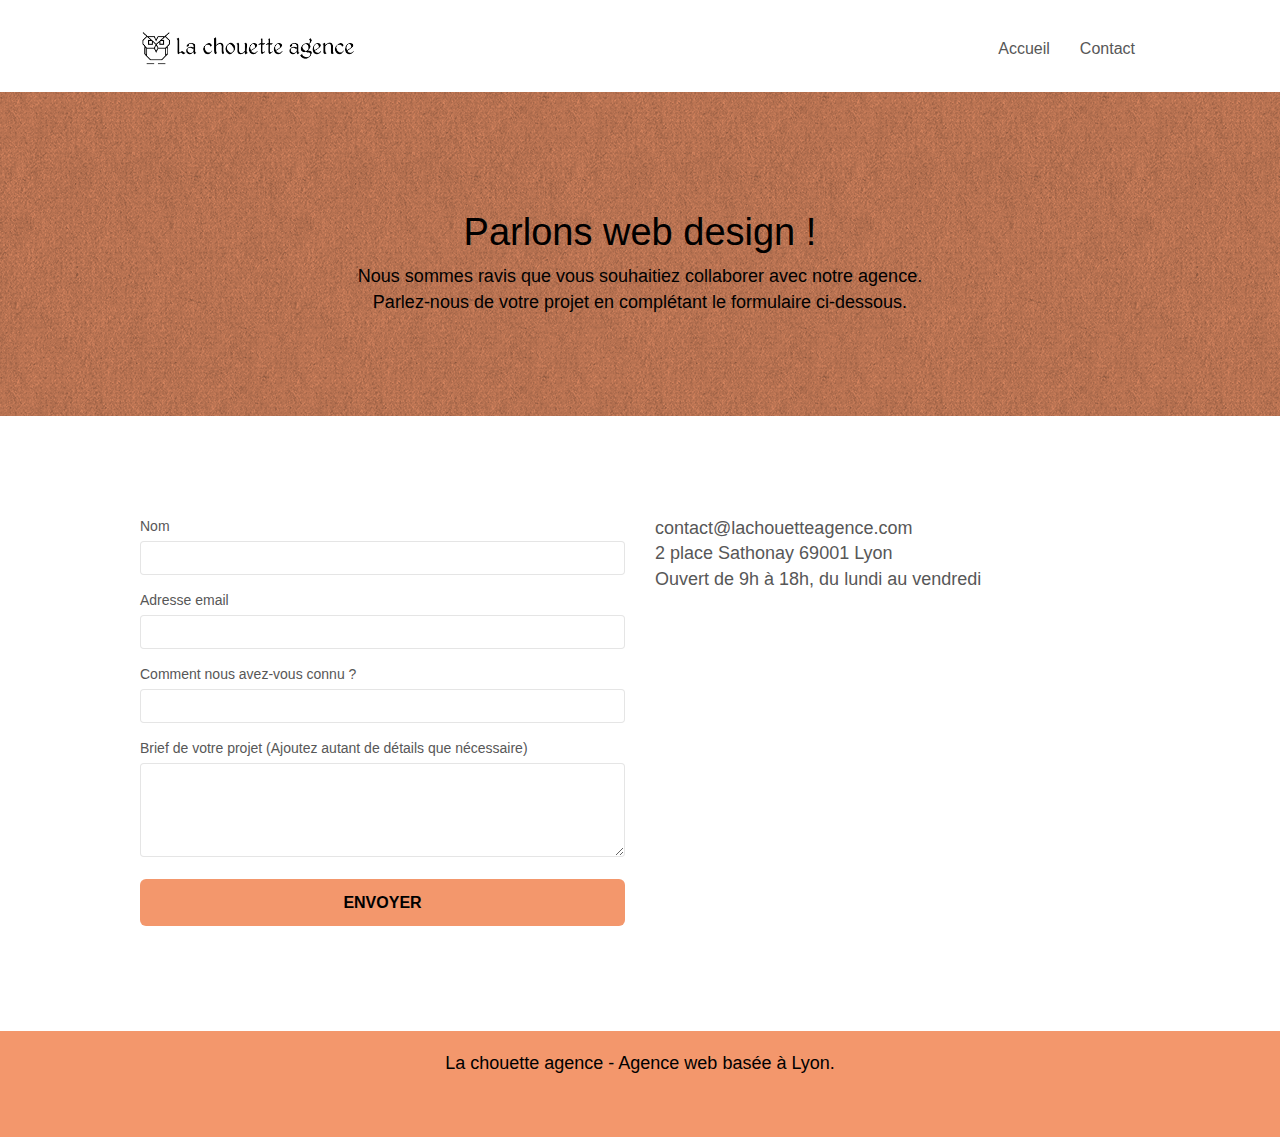
==== commit b99c1b65: "ajustement des contrastes" ====
--- a/contact.html
+++ b/contact.html
@@ -62,10 +62,10 @@
 	<div class="container bloc-lg">
 		<div class="row">
 			<div class="col-sm-12">
-				<h1 class="text-center hero-bloc-text tc-white">
+				<h1 class="text-center hero-bloc-text tc-white2">
 					Parlons web design !
 				</h1>
-				<p class="text-center mg-lg tc-white tight-width-whitespace">
+				<p class="text-center mg-lg tc-white2 tight-width-whitespace">
 					Nous sommes ravis que vous souhaitiez collaborer avec notre agence.<br>
 					Parlez-nous de votre projet en complétant le formulaire ci-dessous.
 				</p>
--- a/style.css
+++ b/style.css
@@ -1 +1 @@
-body{margin:0;padding:0;background:#FFF;overflow-x:hidden;-webkit-font-smoothing:antialiased;-moz-osx-font-smoothing:grayscale}a,button{transition:all .3s ease-in-out;outline:none!important}a:hover{text-decoration:none;cursor:pointer}#page-loading-blocs-notifaction{position:fixed;top:0;bottom:0;width:100%;z-index:100000;background:#FFFFFF url("img/pageload-spinner.gif") no-repeat center center}.bloc{width:100%;clear:both;background:50% 50% no-repeat;padding:0 50px;-webkit-background-size:cover;-moz-background-size:cover;-o-background-size:cover;background-size:cover;position:relative}.bloc .container{padding-left:0;padding-right:0}.bloc-lg{padding:100px 50px}.bloc-md{padding:50px}.bloc-sm{padding:20px 50px}.bg-center,.bg-l-edge,.bg-r-edge,.bg-t-edge,.bg-b-edge,.bg-tl-edge,.bg-bl-edge,.bg-tr-edge,.bg-br-edge,.bg-repeat{-webkit-background-size:auto!important;-moz-background-size:auto!important;-o-background-size:auto!important;background-size:auto!important}.bg-repeat{background:repeat}.bg-t-edge{background:top no-repeat}.bloc-bg-texture::before{content:"";background-size:2px 2px;position:absolute;top:0;bottom:0;left:0;right:0}.texture-paper::before{background:url("img/texture-paper-min.png");background-size:280px 280px}.b-parallax{background-attachment:fixed}.d-bloc{color:rgba(255,255,255,.7)}.d-bloc button:hover{color:rgba(255,255,255,.9)}.d-bloc .icon-round,.d-bloc .icon-square,.d-bloc .icon-rounded,.d-bloc .icon-semi-rounded-a,.d-bloc .icon-semi-rounded-b{border-color:rgba(255,255,255,.9)}.d-bloc .divider-h span{border-color:rgba(255,255,255,.2)}.d-bloc .a-btn,.d-bloc .navbar a,.d-bloc .navbar-brand,.d-bloc a .icon-sm,.d-bloc a .icon-md,.d-bloc a .icon-lg,.d-bloc a .icon-xl,.d-bloc h1 a,.d-bloc h2 a,.d-bloc h3 a,.d-bloc h4 a,.d-bloc h5 a,.d-bloc h6 a,.d-bloc p a{color:rgba(255,255,255,.6)}.d-bloc .a-btn:hover,.d-bloc .navbar a:hover,.d-bloc .navbar-brand:hover,.d-bloc a:hover .icon-sm,.d-bloc a:hover .icon-md,.d-bloc a:hover .icon-lg,.d-bloc a:hover .icon-xl,.d-bloc h1 a:hover,.d-bloc h2 a:hover,.d-bloc h3 a:hover,.d-bloc h4 a:hover,.d-bloc h5 a:hover,.d-bloc h6 a:hover,.d-bloc p a:hover{color:rgba(255,255,255,1)}.d-bloc .navbar-toggle .icon-bar{background:rgba(255,255,255,1)}.d-bloc .btn-wire,.d-bloc .btn-wire:hover{color:rgba(255,255,255,1);border-color:rgba(255,255,255,1)}.d-bloc .panel{color:rgba(0,0,0,.5)}.d-bloc .panel button:hover{color:rgba(0,0,0,.7)}.d-bloc .panel icon{border-color:rgba(0,0,0,.7)}.d-bloc .panel .divider-h span{border-color:rgba(0,0,0,.1)}.d-bloc .panel .a-btn{color:rgba(0,0,0,.6)}.d-bloc .panel .a-btn:hover{color:rgba(0,0,0,1)}.d-bloc .panel .btn-wire,.d-bloc .panel .btn-wire:hover{color:rgba(0,0,0,.7);border-color:rgba(0,0,0,.3)}.d-bloc .panel,.l-bloc{color:rgba(0,0,0,.5)}.d-bloc .panel button:hover,.l-bloc button:hover{color:rgba(0,0,0,.7)}.l-bloc .icon-round,.l-bloc .icon-square,.l-bloc .icon-rounded,.l-bloc .icon-semi-rounded-a,.l-bloc .icon-semi-rounded-b{border-color:rgba(0,0,0,.7)}.d-bloc .panel .divider-h span,.l-bloc .divider-h span{border-color:rgba(0,0,0,.1)}.d-bloc .panel .a-btn,.l-bloc .a-btn,.l-bloc .navbar a,.l-bloc .navbar-brand,.l-bloc a .icon-sm,.l-bloc a .icon-md,.l-bloc a .icon-lg,.l-bloc a .icon-xl,.l-bloc h1 a,.l-bloc h2 a,.l-bloc h3 a,.l-bloc h4 a,.l-bloc h5 a,.l-bloc h6 a,.l-bloc p a{color:rgba(0,0,0,.6)}.d-bloc .panel .a-btn:hover,.l-bloc .a-btn:hover,.l-bloc .navbar a:hover,.l-bloc .navbar-brand:hover,.l-bloc a:hover .icon-sm,.l-bloc a:hover .icon-md,.l-bloc a:hover .icon-lg,.l-bloc a:hover .icon-xl,.l-bloc h1 a:hover,.l-bloc h2 a:hover,.l-bloc h3 a:hover,.l-bloc h4 a:hover,.l-bloc h5 a:hover,.l-bloc h6 a:hover,.l-bloc p a:hover{color:rgba(0,0,0,1)}.l-bloc .navbar-toggle .icon-bar{color:rgba(0,0,0,.6)}.d-bloc .panel .btn-wire,.d-bloc .panel .btn-wire:hover,.l-bloc .btn-wire,.l-bloc .btn-wire:hover{color:rgba(0,0,0,.7);border-color:rgba(0,0,0,.3)}.voffset{margin-top:30px}.voffset-lg{margin-top:80px}.row-no-gutters{margin-right:0;margin-left:0}.row.row-no-gutters>[class^="col-"],.row.row-no-gutters>[class*=" col-"]{padding-right:0;padding-left:0}#bloc-1-hero h1{font-size:32px}.navbar{margin-bottom:0;z-index:1}.navbar-brand{height:auto;padding:3px 15px;font-size:25px;font-weight:normal;font-weight:600;line-height:44px}.navbar-brand img{max-height:200px;margin:0 5px 0 0;display:inline}.navbar-brand img[src$=svg]{min-width:100px}.nav-center .navbar-brand img{margin:0}.navbar .nav{padding-top:2px;margin-right:-16px;float:right;z-index:1}.nav>li{float:left;margin-top:4px;font-size:16px}.navbar-nav .open .dropdown-menu>li>a{text-align:inherit}.nav>li a:hover,.nav>li a:focus{background:transparent}.navbar-toggle{margin:10px 10px 0 0;border:0}.navbar-toggle:hover{background:transparent!important}.navbar-toggle .icon-bar{background-color:rgba(0,0,0,.5);width:26px}.nav-invert .navbar .nav{float:left}.nav-invert .navbar-header,.nav-invert .navbar-brand{float:right;position:relative;z-index:2}@media (min-width:768px){.site-navigation{position:absolute;top:50%;right:20px;transform:translate(0,-50%);-webkit-transform:translateY(-50%)}.nav>li .dropdown-menu a,.nav>li .dropdown-menu a:hover{color:#484848}.nav-invert .site-navigation{left:0;right:0}.nav-center{text-align:center}.nav-center .navbar-header{width:100%}.nav-center .navbar-header,.nav-center .navbar-brand,.nav-center .nav>li{float:none;display:inline-block}.nav-center .site-navigation{position:relative;width:100%;right:0;margin-right:0;margin-top:20px}.nav-center.mini-nav .navbar-toggle{float:none;margin:10px auto 0}}.nav>li>.dropdown a{background:none!important;display:block;padding:14px 15px}nav .caret{margin:0 5px}.dropdown-menu .dropdown-menu{top:-8px;left:100%}.dropdown-menu .dropmenu-flow-right{top:100%;left:0;margin-left:-1px;border-top-left-radius:0;border-top-right-radius:0}.dropdown-menu .dropdown span{border:4px solid black;border-top-color:transparent;border-right-color:transparent;border-bottom-color:transparent;margin:6px -5px 0 0!important;float:right}.mg-md{margin-top:10px;margin-bottom:20px}.mg-lg{margin-top:10px;margin-bottom:40px}.btn{margin:0 5px 5px 0}.btn.pull-right{margin:0 0 5px 5px}.btn-d,.btn-d:hover,.btn-d:focus{color:#FFF;background:rgba(0,0,0,.3)}button{outline:none!important}.btn-rd{border-radius:40px}.btn-clean{border:1px solid rgba(0,0,0,.08);border-bottom-color:rgba(0,0,0,.1);text-shadow:0 1px 0 rgba(0,0,1,.1);box-shadow:0 1px 3px rgba(0,0,1,.25),inset 0 1px 0 0 rgba(255,255,255,.15)}.icon-md{font-size:30px!important}.icon-lg{font-size:60px!important}.sm-shadow{text-shadow:0 1px 2px rgba(0,0,0,.3)}.panel-sq,.panel-sq .panel-heading,.panel-sq .panel-footer{border-radius:0}.panel-rd{border-radius:30px}.panel-rd .panel-heading{border-radius:29px 29px 0 0}.panel-rd .panel-footer{border-radius:0 0 29px 29px}.form-control{border-color:rgba(0,0,0,.1);box-shadow:none}.scrollToTop{width:40px;height:40px;position:fixed;bottom:20px;right:20px;opacity:0;z-index:500;transition:all .3s ease-in-out}.scrollToTop span{margin-top:6px}.showScrollTop{font-size:14px;opacity:1}a[data-lightbox]{position:relative;display:block;text-align:center}a[data-lightbox]:hover::before{content:"+";font-family:"HelveticaNeue-Light","Helvetica Neue Light","Helvetica Neue",Helvetica,Arial;font-size:32px;width:50px;height:50px;margin-left:-25px;border-radius:50%;background:rgba(0,0,0,.6);color:#FFF;font-weight:100;z-index:1;position:absolute;top:50%;transform:translateY(-50%);-webkit-transform:translateY(-50%)}a[data-lightbox]:hover img{opacity:.6;-webkit-animation-fill-mode:none;animation-fill-mode:none}#lightbox-modal{display:flex;align-items:center}#lightbox-modal .modal-dialog{width:90%;max-width:900px;margin:0 auto 0}#lightbox-modal .modal-dialog img{max-height:90vh;margin:0 auto}.lightbox-caption{padding:20px;color:#FFF;background:rgba(0,0,0,.5);position:absolute;left:15px;right:15px;bottom:5px}.close-lightbox{color:#FFF;font-size:30px;position:absolute;top:20px;right:20px;z-index:20;background:rgba(0,0,0,.5);border:none;line-height:30px;padding:0 9px 5px;opacity:.3}.close-lightbox:hover,.next-lightbox:hover,.prev-lightbox:hover{opacity:1.0;color:#FFF}.next-lightbox,.prev-lightbox{font-size:20px;color:rgba(255,255,255,.9);background:rgba(0,0,0,.5);transition:all .2s ease-in-out;position:absolute;top:45%;z-index:1;opacity:.4}.next-lightbox{padding:6px 8px 1px 13px;right:25px}.prev-lightbox{padding:6px 13px 1px 10px;left:25px}.snapshot-lb .modal-body{padding-bottom:45px}.snapshot-lb .lightbox-caption{padding:0;color:rgba(0,0,0,.5);background:none}h1,h2,h3,h4,h5,h6,p,label,.btn,a{font-family:"helvetica";font-weight:400;color:#575757!important}.container{max-width:1000px}.hero-bloc-text{font-size:38px}.hero-bloc-text-sub{font-size:36px}.statement-bloc-text{line-height:26px;font-style:italic;font-size:20px;text-align:center;font-weight:lighter;max-width:520px;margin:auto auto auto auto}p{font-size:11px}.tight-width-whitespace{max-width:600px;margin:auto auto auto auto}.h1{font-size:20px;font-family:"Open Sans"}.cta-hero{margin-top:22px;color:#FFFFFF!important;text-transform:uppercase;padding:12px 28px 12px 28px;font-size:16px;font-weight:700}.social{max-width:400px;margin:auto auto auto auto}h2{font-size:22px;line-height:1.4em}h3{font-size:15px;text-transform:uppercase;font-weight:700;color:#333333!important}.med-width-whitespace{max-width:800px;margin:auto auto auto auto;box-shadow:0 0 0 #000000}h1{color:#333333!important}h4{color:#333333!important}.icons{margin-bottom:14px;margin-top:24px}.white{color:#FFFFFF!important}.portfolio-thumb{margin-bottom:24px}.portfolio-row{margin-bottom:44px;margin-top:50px}.avatar{box-shadow:0 4px 9px rgba(0,0,0,.3)}.black-background{background-color:rgba(165,147,99,.7);padding:40px 40px 40px 40px}.bold-link{font-weight:900;text-decoration:underline!important}.bgc-white{background-color:#FFFFFF}.bgc-dark-slate-blue{background-color:#364577}.bgc-atomic-tangerine{background-color:#F3976C}.tc-white{color:#F3976C!important}.btn-atomic-tangerine{background:#F3976C;color:#FFFFFF!important}.btn-atomic-tangerine:hover{background:#c27956!important;color:#FFFFFF!important}.ltc-white{color:#FFFFFF!important}.ltc-white:hover{color:#cccccc!important}.ltc-atomic-tangerine{color:#F3976C!important}.ltc-atomic-tangerine:hover{color:#c27956!important}.icon-dark-slate-blue{color:#364577!important;border-color:#364577!important}.bg-dots-bg{background-image:url("img/dots-bg-min.png")}.bg-lines-h2-bg{background-image:url("img/lines-h2-bg-min.png")}.bg-banniere{background-image:url("img/la-chouette-agence-banniere-min.jpg")}.bg-presentation{background-image:url("img/image-de-presentation-min.jpeg")}@media (max-width:1024px){.bloc{padding-left:20px;padding-right:20px}.bloc.full-width-bloc,.bloc-tile-2.full-width-bloc .container,.bloc-tile-3.full-width-bloc .container,.bloc-tile-4.full-width-bloc .container{padding-left:0;padding-right:0}}@media (max-width:992px) and (min-width:768px){.navbar .nav{max-width:80%}.nav-center.navbar .nav{max-width:100%}}@media only screen and (min-device-width:768px) and (max-device-width:1024px) and (orientation:landscape){.b-parallax{background-attachment:scroll}}@media only screen and (min-device-width:1024px) and (max-device-width:1366px) and (-webkit-min-device-pixel-ratio:1.5){.b-parallax{background-attachment:scroll}}@media (max-width:991px){.container{width:100%}.b-parallax{background-attachment:scroll}.page-container,#hero-bloc{overflow-x:hidden;position:relative}.bloc{padding-left:constant(safe-area-inset-left);padding-right:constant(safe-area-inset-right)}.bloc-group,.bloc-group .bloc{display:block;width:100%}.bloc-fill-screen .fill-bloc-top-edge,.bloc-fill-screen .fill-bloc-bottom-edge{padding:0 20px;padding-left:constant(safe-area-inset-left);padding-right:constant(safe-area-inset-right)}}@media (max-width:767px){.page-container{overflow-x:hidden;position:relative}h1,h2,h3,h4,h5,h6,p,#disqus_thread{padding-left:10px!important;padding-right:10px!important}.b-parallax{background-attachment:scroll}.navbar .nav{padding-top:0;border-top:1px solid rgba(0,0,0,.2);float:none!important}.navbar.row{margin-left:0;margin-right:0}.site-navigation{position:inherit;transform:none;-webkit-transform:none;-ms-transform:none}.nav>li{margin-top:0;border-bottom:1px solid rgba(0,0,0,.1);background:rgba(0,0,0,.05);text-align:left;padding-left:15px;width:100%}.nav>li:hover{background:rgba(0,0,0,.08)}.dropdown .dropdown a .caret{float:none;margin:5px 0 0 10px!important;border:4px solid black;border-bottom-color:transparent;border-right-color:transparent;border-left-color:transparent}#hero-bloc .navbar .nav{background:rgba(0,0,0,.8)}#hero-bloc .navbar .nav a{color:rgba(255,255,255,.6)}.hero{padding:50px 0}.hero-nav{left:-1px;right:-1px}.navbar-collapse{padding:0;overflow-x:hidden;-webkit-box-shadow:none;box-shadow:none}.navbar-brand img{max-height:40px;width:auto}.nav-invert .navbar-header{float:none;width:100%}.nav-invert .navbar-toggle{float:left;margin-left:10px}.bloc{padding-left:0;padding-right:0}.bloc-xxl,.bloc-xl,.bloc-lg{padding:40px 0}.bloc-sm,.bloc-md{padding-left:0;padding-right:0}.bloc-tile-2 .container,.bloc-tile-3 .container,.bloc-tile-4 .container,.bloc-fill-screen .fill-bloc-top-edge,.bloc-fill-screen .fill-bloc-bottom-edge{padding-left:0;padding-right:0}.a-block{padding:0 10px}.btn-dwn{display:none}.voffset{margin-top:5px}.voffset-md{margin-top:20px}.voffset-lg{margin-top:30px}form{padding:5px}.close-lightbox{display:inline-block}.blocsapp-device-iphone5{background-size:216px 425px;padding-top:60px;width:216px;height:425px}.blocsapp-device-iphone5 img{width:180px;height:320px}}@media (max-width:400px){.bloc{padding-left:0;padding-right:0}}@media (max-width:767px){.bloc-mob-center-text{text-align:center}}+body{margin:0;padding:0;background:#FFF;overflow-x:hidden;-webkit-font-smoothing:antialiased;-moz-osx-font-smoothing:grayscale}.realisation{font-size: 22px;}.desc{font-size:25px;color:#f6f6f6;}.citation{font-style:italic;font-weight: bold;font-size: 22px;}a,button{transition:all .3s ease-in-out;outline:none!important}a:hover{text-decoration:none;cursor:pointer}#page-loading-blocs-notifaction{position:fixed;top:0;bottom:0;width:100%;z-index:100000;background:#FFFFFF url("img/pageload-spinner.gif") no-repeat center center}.bloc{width:100%;clear:both;background:50% 50% no-repeat;padding:0 50px;-webkit-background-size:cover;-moz-background-size:cover;-o-background-size:cover;background-size:cover;position:relative}.bloc .container{padding-left:0;padding-right:0}.bloc-lg{padding:100px 50px}.bloc-md{padding:50px}.bloc-sm{padding:20px 50px}.bg-center,.bg-l-edge,.bg-r-edge,.bg-t-edge,.bg-b-edge,.bg-tl-edge,.bg-bl-edge,.bg-tr-edge,.bg-br-edge,.bg-repeat{-webkit-background-size:auto!important;-moz-background-size:auto!important;-o-background-size:auto!important;background-size:auto!important}.bg-repeat{background:repeat}.bg-t-edge{background:top no-repeat}.bloc-bg-texture::before{content:"";background-size:2px 2px;position:absolute;top:0;bottom:0;left:0;right:0}.texture-paper::before{background:url("img/texture-paper-min.png");background-size:280px 280px}.b-parallax{background-attachment:fixed}.d-bloc{color:rgba(255,255,255,.7)}.d-bloc button:hover{color:rgba(255,255,255,.9)}.d-bloc .icon-round,.d-bloc .icon-square,.d-bloc .icon-rounded,.d-bloc .icon-semi-rounded-a,.d-bloc .icon-semi-rounded-b{border-color:rgba(255,255,255,.9)}.d-bloc .divider-h span{border-color:rgba(255,255,255,.2)}.d-bloc .a-btn,.d-bloc .navbar a,.d-bloc .navbar-brand,.d-bloc a .icon-sm,.d-bloc a .icon-md,.d-bloc a .icon-lg,.d-bloc a .icon-xl,.d-bloc h1 a,.d-bloc h2 a,.d-bloc h3 a,.d-bloc h4 a,.d-bloc h5 a,.d-bloc h6 a,.d-bloc p a{color:black}.d-bloc .a-btn:hover,.d-bloc .navbar a:hover,.d-bloc .navbar-brand:hover,.d-bloc a:hover .icon-sm,.d-bloc a:hover .icon-md,.d-bloc a:hover .icon-lg,.d-bloc a:hover .icon-xl,.d-bloc h1 a:hover,.d-bloc h2 a:hover,.d-bloc h3 a:hover,.d-bloc h4 a:hover,.d-bloc h5 a:hover,.d-bloc h6 a:hover,.d-bloc p a:hover{color:rgba(255,255,255,1)}.d-bloc .navbar-toggle .icon-bar{background:rgba(255,255,255,1)}.d-bloc .btn-wire,.d-bloc .btn-wire:hover{color:rgba(255,255,255,1);border-color:rgba(255,255,255,1)}.d-bloc .panel{color:rgba(0,0,0,.5)}.d-bloc .panel button:hover{color:rgba(0,0,0,.7)}.d-bloc .panel icon{border-color:rgba(0,0,0,.7)}.d-bloc .panel .divider-h span{border-color:rgba(0,0,0,.1)}.d-bloc .panel .a-btn{color:rgba(0,0,0,.6)}.d-bloc .panel .a-btn:hover{color:rgba(0,0,0,1)}.d-bloc .panel .btn-wire,.d-bloc .panel .btn-wire:hover{color:rgba(0,0,0,.7);border-color:rgba(0,0,0,.3)}.d-bloc .panel,.l-bloc{color:rgba(0,0,0,.5)}.d-bloc .panel button:hover,.l-bloc button:hover{color:rgba(0,0,0,.7)}.l-bloc .icon-round,.l-bloc .icon-square,.l-bloc .icon-rounded,.l-bloc .icon-semi-rounded-a,.l-bloc .icon-semi-rounded-b{border-color:rgba(0,0,0,.7)}.d-bloc .panel .divider-h span,.l-bloc .divider-h span{border-color:rgba(0,0,0,.1)}.d-bloc .panel .a-btn,.l-bloc .a-btn,.l-bloc .navbar a,.l-bloc .navbar-brand,.l-bloc a .icon-sm,.l-bloc a .icon-md,.l-bloc a .icon-lg,.l-bloc a .icon-xl,.l-bloc h1 a,.l-bloc h2 a,.l-bloc h3 a,.l-bloc h4 a,.l-bloc h5 a,.l-bloc h6 a,.l-bloc p a{color:rgba(0,0,0,.6)}.d-bloc .panel .a-btn:hover,.l-bloc .a-btn:hover,.l-bloc .navbar a:hover,.l-bloc .navbar-brand:hover,.l-bloc a:hover .icon-sm,.l-bloc a:hover .icon-md,.l-bloc a:hover .icon-lg,.l-bloc a:hover .icon-xl,.l-bloc h1 a:hover,.l-bloc h2 a:hover,.l-bloc h3 a:hover,.l-bloc h4 a:hover,.l-bloc h5 a:hover,.l-bloc h6 a:hover,.l-bloc p a:hover{color:rgba(0,0,0,1)}.l-bloc .navbar-toggle .icon-bar{color:rgba(0,0,0,.6)}.d-bloc .panel .btn-wire,.d-bloc .panel .btn-wire:hover,.l-bloc .btn-wire,.l-bloc .btn-wire:hover{color:rgba(0,0,0,.7);border-color:rgba(0,0,0,.3)}.voffset{margin-top:30px}.voffset-lg{margin-top:80px}.row-no-gutters{margin-right:0;margin-left:0}.row.row-no-gutters>[class^="col-"],.row.row-no-gutters>[class*=" col-"]{padding-right:0;padding-left:0}#bloc-1-hero h1{font-size:32px}.navbar{margin-bottom:0;z-index:1}.navbar-brand{height:auto;padding:3px 15px;font-size:25px;font-weight:normal;font-weight:600;line-height:44px}.navbar-brand img{max-height:200px;margin:0 5px 0 0;display:inline}.navbar-brand img[src$=svg]{min-width:100px}.nav-center .navbar-brand img{margin:0}.navbar .nav{padding-top:2px;margin-right:-16px;float:right;z-index:1}.nav>li{float:left;margin-top:4px;font-size:16px}.navbar-nav .open .dropdown-menu>li>a{text-align:inherit}.nav>li a:hover,.nav>li a:focus{background:transparent}.navbar-toggle{margin:10px 10px 0 0;border:0}.navbar-toggle:hover{background:transparent!important}.navbar-toggle .icon-bar{background-color:rgba(0,0,0,.5);width:26px}.nav-invert .navbar .nav{float:left}.nav-invert .navbar-header,.nav-invert .navbar-brand{float:right;position:relative;z-index:2}@media (min-width:768px){.site-navigation{position:absolute;top:50%;right:20px;transform:translate(0,-50%);-webkit-transform:translateY(-50%)}.nav>li .dropdown-menu a,.nav>li .dropdown-menu a:hover{color:#484848}.nav-invert .site-navigation{left:0;right:0}.nav-center{text-align:center}.nav-center .navbar-header{width:100%}.nav-center .navbar-header,.nav-center .navbar-brand,.nav-center .nav>li{float:none;display:inline-block}.nav-center .site-navigation{position:relative;width:100%;right:0;margin-right:0;margin-top:20px}.nav-center.mini-nav .navbar-toggle{float:none;margin:10px auto 0}}.nav>li>.dropdown a{background:none!important;display:block;padding:14px 15px}nav .caret{margin:0 5px}.dropdown-menu .dropdown-menu{top:-8px;left:100%}.dropdown-menu .dropmenu-flow-right{top:100%;left:0;margin-left:-1px;border-top-left-radius:0;border-top-right-radius:0}.dropdown-menu .dropdown span{border:4px solid black;border-top-color:transparent;border-right-color:transparent;border-bottom-color:transparent;margin:6px -5px 0 0!important;float:right}.mg-md{margin-top:10px;margin-bottom:20px}.mg-lg{margin-top:10px;margin-bottom:40px}.btn{margin:0 5px 5px 0}.btn.pull-right{margin:0 0 5px 5px}.btn-d,.btn-d:hover,.btn-d:focus{color:#FFF;background:rgba(0,0,0,.3)}button{outline:none!important}.btn-rd{border-radius:40px}.btn-clean{border:1px solid rgba(0,0,0,.08);border-bottom-color:rgba(0,0,0,.1);text-shadow:0 1px 0 rgba(0,0,1,.1);box-shadow:0 1px 3px rgba(0,0,1,.25),inset 0 1px 0 0 rgba(255,255,255,.15)}.icon-md{font-size:30px!important}.icon-lg{font-size:60px!important}.sm-shadow{text-shadow:0 1px 2px rgba(0,0,0,.3)}.panel-sq,.panel-sq .panel-heading,.panel-sq .panel-footer{border-radius:0}.panel-rd{border-radius:30px}.panel-rd .panel-heading{border-radius:29px 29px 0 0}.panel-rd .panel-footer{border-radius:0 0 29px 29px}.form-control{border-color:rgba(0,0,0,.1);box-shadow:none}.scrollToTop{width:40px;height:40px;position:fixed;bottom:20px;right:20px;opacity:0;z-index:500;transition:all .3s ease-in-out}.scrollToTop span{margin-top:6px}.showScrollTop{font-size:14px;opacity:1}a[data-lightbox]{position:relative;display:block;text-align:center}a[data-lightbox]:hover::before{content:"+";font-family:"HelveticaNeue-Light","Helvetica Neue Light","Helvetica Neue",Helvetica,Arial;font-size:32px;width:50px;height:50px;margin-left:-25px;border-radius:50%;background:rgba(0,0,0,.6);color:#FFF;font-weight:100;z-index:1;position:absolute;top:50%;transform:translateY(-50%);-webkit-transform:translateY(-50%)}a[data-lightbox]:hover img{opacity:.6;-webkit-animation-fill-mode:none;animation-fill-mode:none}#lightbox-modal{display:flex;align-items:center}#lightbox-modal .modal-dialog{width:90%;max-width:900px;margin:0 auto 0}#lightbox-modal .modal-dialog img{max-height:90vh;margin:0 auto}.lightbox-caption{padding:20px;color:#FFF;background:rgba(0,0,0,.5);position:absolute;left:15px;right:15px;bottom:5px}.close-lightbox{color:#FFF;font-size:30px;position:absolute;top:20px;right:20px;z-index:20;background:rgba(0,0,0,.5);border:none;line-height:30px;padding:0 9px 5px;opacity:.3}.close-lightbox:hover,.next-lightbox:hover,.prev-lightbox:hover{opacity:1.0;color:#FFF}.next-lightbox,.prev-lightbox{font-size:20px;color:rgba(255,255,255,.9);background:rgba(0,0,0,.5);transition:all .2s ease-in-out;position:absolute;top:45%;z-index:1;opacity:.4}.next-lightbox{padding:6px 8px 1px 13px;right:25px}.prev-lightbox{padding:6px 13px 1px 10px;left:25px}.snapshot-lb .modal-body{padding-bottom:45px}.snapshot-lb .lightbox-caption{padding:0;color:rgba(0,0,0,.5);background:none}h1,h2,h3,h4,h5,h6,p,label,.btn,a{font-family:"helvetica";font-weight:400;color:#575757!important}.container{max-width:1000px}.hero-bloc-text{font-size:38px}.hero-bloc-text-sub{font-size:36px}.statement-bloc-text{line-height:26px;font-style:italic;font-size:20px;text-align:center;font-weight:lighter;max-width:520px;margin:auto auto auto auto}p{font-size:18px}.tight-width-whitespace{max-width:600px;margin:auto auto auto auto}.h1{font-size:20px;font-family:"Open Sans"}.cta-hero{margin-top:22px;color:#FFFFFF!important;text-transform:uppercase;padding:12px 28px 12px 28px;font-size:16px;font-weight:700}.social{max-width:400px;margin:auto auto auto auto}h2{font-size:25px;line-height:1.4em}h3{font-size:20px;text-transform:uppercase;font-weight:700;color:#333333!important}.med-width-whitespace{max-width:800px;margin:auto auto auto auto;box-shadow:0 0 0 #000000}h1{color:#333333!important}h4{color:#333333!important}.icons{margin-bottom:14px;margin-top:24px}.white{color:black!important}.portfolio-thumb{margin-bottom:24px}.portfolio-row{margin-bottom:44px;margin-top:50px}.avatar{box-shadow:0 4px 9px rgba(0,0,0,.3)}.black-background{background-color:rgba(165,147,99,.7);padding:40px 40px 40px 40px}.bold-link{font-weight:900;text-decoration:underline!important}.bgc-white{background-color:#FFFFFF}.bgc-dark-slate-blue{background-color:#364577}.bgc-atomic-tangerine{background-color:#F3976C}.tc-white{color:white!important}.tc-white2{color:black!important;}.btn-atomic-tangerine{background:#F3976C;color:black!important}.btn-atomic-tangerine:hover{background:black!important;color:#FFFFFF!important}.ltc-white{color:#FFFFFF!important}.ltc-white:hover{color:#cccccc!important}.ltc-atomic-tangerine{color:#F3976C!important}.ltc-atomic-tangerine:hover{color:#c27956!important}.icon-dark-slate-blue{color:#364577!important;border-color:#364577!important}.bg-dots-bg{background-image:url("img/dots-bg-min.png")}.bg-lines-h2-bg{background-image:url("img/lines-h2-bg-min.png")}.bg-banniere{background-image:url("img/la-chouette-agence-banniere-min.jpg")}.bg-presentation{background-image:url("img/image-de-presentation-min.jpeg")}@media (max-width:1024px){.bloc{padding-left:20px;padding-right:20px}.bloc.full-width-bloc,.bloc-tile-2.full-width-bloc .container,.bloc-tile-3.full-width-bloc .container,.bloc-tile-4.full-width-bloc .container{padding-left:0;padding-right:0}}@media (max-width:992px) and (min-width:768px){.navbar .nav{max-width:80%}.nav-center.navbar .nav{max-width:100%}}@media only screen and (min-device-width:768px) and (max-device-width:1024px) and (orientation:landscape){.b-parallax{background-attachment:scroll}}@media only screen and (min-device-width:1024px) and (max-device-width:1366px) and (-webkit-min-device-pixel-ratio:1.5){.b-parallax{background-attachment:scroll}}@media (max-width:991px){.container{width:100%}.b-parallax{background-attachment:scroll}.page-container,#hero-bloc{overflow-x:hidden;position:relative}.bloc{padding-left:constant(safe-area-inset-left);padding-right:constant(safe-area-inset-right)}.bloc-group,.bloc-group .bloc{display:block;width:100%}.bloc-fill-screen .fill-bloc-top-edge,.bloc-fill-screen .fill-bloc-bottom-edge{padding:0 20px;padding-left:constant(safe-area-inset-left);padding-right:constant(safe-area-inset-right)}}@media (max-width:767px){.page-container{overflow-x:hidden;position:relative}h1,h2,h3,h4,h5,h6,p,#disqus_thread{padding-left:10px!important;padding-right:10px!important}.b-parallax{background-attachment:scroll}.navbar .nav{padding-top:0;border-top:1px solid rgba(0,0,0,.2);float:none!important}.navbar.row{margin-left:0;margin-right:0}.site-navigation{position:inherit;transform:none;-webkit-transform:none;-ms-transform:none}.nav>li{margin-top:0;border-bottom:1px solid rgba(0,0,0,.1);background:rgba(0,0,0,.05);text-align:left;padding-left:15px;width:100%}.nav>li:hover{background:rgba(0,0,0,.08)}.dropdown .dropdown a .caret{float:none;margin:5px 0 0 10px!important;border:4px solid black;border-bottom-color:transparent;border-right-color:transparent;border-left-color:transparent}#hero-bloc .navbar .nav{background:rgba(0,0,0,.8)}#hero-bloc .navbar .nav a{color:rgba(255,255,255,.6)}.hero{padding:50px 0}.hero-nav{left:-1px;right:-1px}.navbar-collapse{padding:0;overflow-x:hidden;-webkit-box-shadow:none;box-shadow:none}.navbar-brand img{max-height:40px;width:auto}.nav-invert .navbar-header{float:none;width:100%}.nav-invert .navbar-toggle{float:left;margin-left:10px}.bloc{padding-left:0;padding-right:0}.bloc-xxl,.bloc-xl,.bloc-lg{padding:40px 0}.bloc-sm,.bloc-md{padding-left:0;padding-right:0}.bloc-tile-2 .container,.bloc-tile-3 .container,.bloc-tile-4 .container,.bloc-fill-screen .fill-bloc-top-edge,.bloc-fill-screen .fill-bloc-bottom-edge{padding-left:0;padding-right:0}.a-block{padding:0 10px}.btn-dwn{display:none}.voffset{margin-top:5px}.voffset-md{margin-top:20px}.voffset-lg{margin-top:30px}form{padding:5px}.close-lightbox{display:inline-block}.blocsapp-device-iphone5{background-size:216px 425px;padding-top:60px;width:216px;height:425px}.blocsapp-device-iphone5 img{width:180px;height:320px}}@media (max-width:400px){.bloc{padding-left:0;padding-right:0}}@media (max-width:767px){.bloc-mob-center-text{text-align:center}}
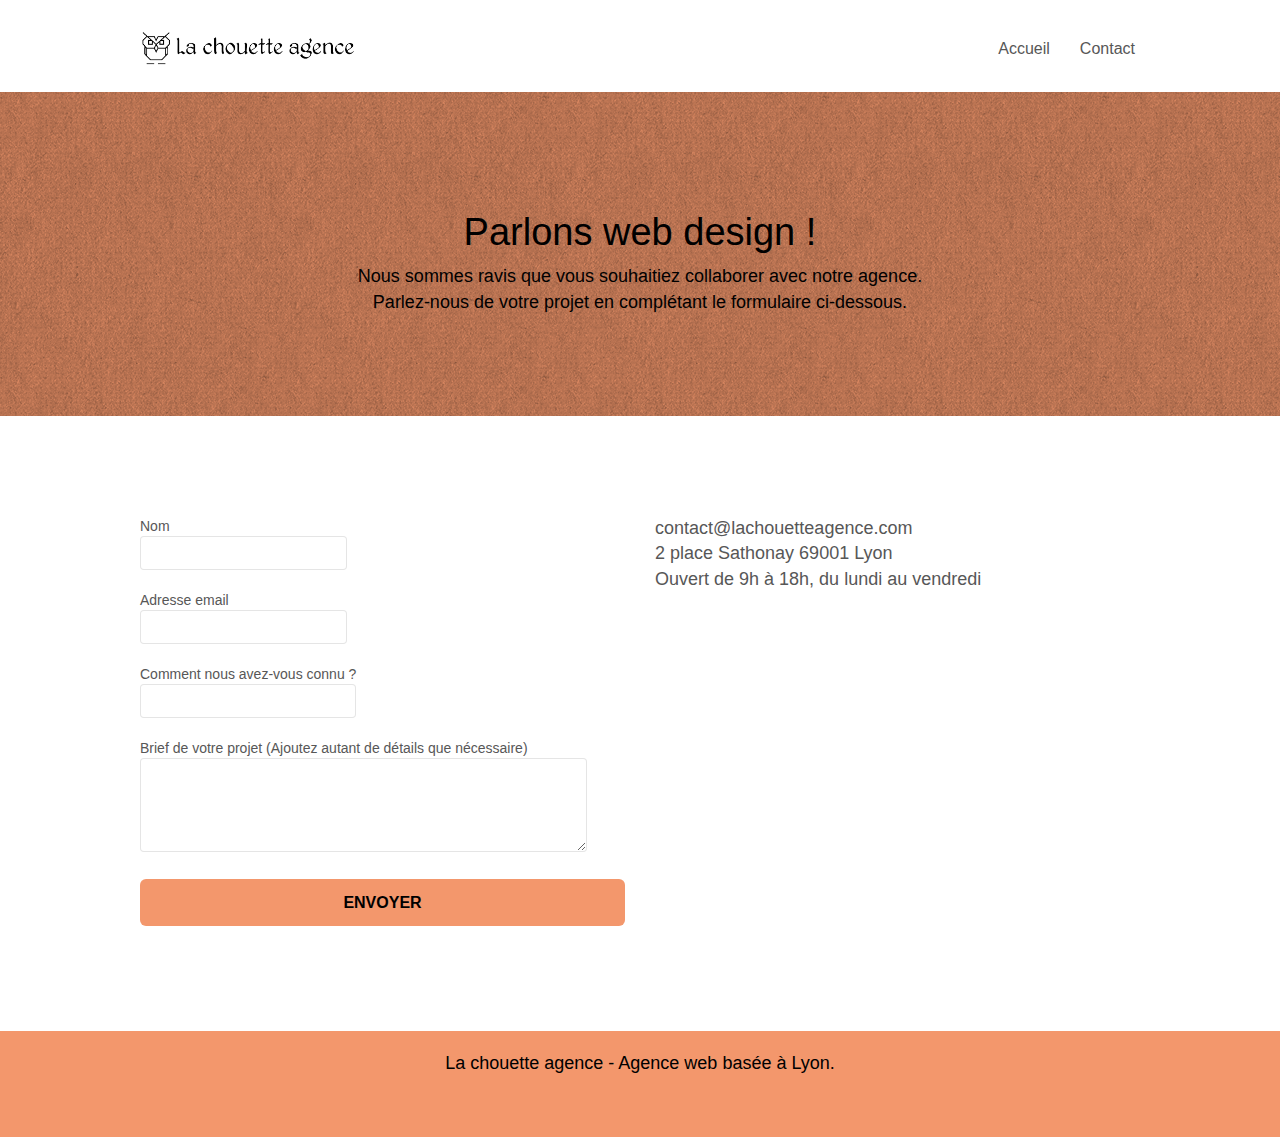
==== commit 3db20e86: "correction label formulaire, ajout label pour les réseaux sociaux" ====
--- a/contact.html
+++ b/contact.html
@@ -2,7 +2,6 @@
 <html lang="fr">
 <head>
     <meta charset="utf-8">
-    <meta name="keywords" content="">
     <meta name="description" content=" La chouette agence est une agence de web design basée à lyon composée de graphistes talentueux qui aide les entreprises à devenir attractives et visibles sur Internet">
     <meta name="viewport" content="width=device-width, initial-scale=1.0, viewport-fit=cover">
     <link rel="shortcut icon" type="image/png" href="favicon.jpg">
@@ -83,26 +82,26 @@
 				<form id="form_1" novalidate success-msg="Your message has been sent." fail-msg="Sorry it seems that our mail server is not responding, Sorry for the inconvenience!">
 					<div class="form-group">
 						<label>
-							Nom
-						</label>
-						<input id="name" class="form-control" required />
+							Nom  <input id="name" class="form-control" required />
+						</label>						
 					</div>
 					<div class="form-group">
 						<label>
-							Adresse email
+							Adresse email  <input id="email" class="form-control" type="email" required />
 						</label>
-						<input id="email" class="form-control" type="email" required />
+						
 					</div>
 					<div class="form-group">
 						<label>
-							Comment nous avez-vous connu ?
+							Comment nous avez-vous connu ? <input class="form-control" type="email" required id="input_504" />
 						</label>
-						<input class="form-control" type="email" required id="input_504" />
+						
 					</div>
 					<div class="form-group">
 						<label>
 							Brief de votre projet (Ajoutez autant de détails que nécessaire)<br>
-						</label><textarea id="message" class="form-control" rows="4" cols="50" required></textarea>
+						<textarea id="message" class="form-control" rows="4" cols="50" required></textarea>
+						</label>
 					</div> 
 					<button class="bloc-button btn btn-lg btn-block cta-hero btn-atomic-tangerine" type="submit">
 						Envoyer
@@ -135,22 +134,22 @@
 				<div class="row row-no-gutters social">
 					<div class="col-sm-3">
 						<div class="text-center">
-							<a class="social" href="index.html"><span class="fa fa-twitter icon-md"></span></a>
+							<a class="social" href="index.html"aria-label="nous suivre sur twitter"><span class="fa fa-twitter icon-md"></span></a>
 						</div>
 					</div>
 					<div class="col-sm-3">
 						<div class="text-center">
-							<a class="social" href="index.html"><span class="fa fa-facebook icon-md"></span></a>
+							<a class="social" href="index.html" aria-label="nous suivre sur facebook"><span class="fa fa-facebook icon-md"></span></a>
 						</div>
 					</div>
 					<div class="col-sm-3">
 						<div class="text-center">
-							<a class="social" href="index.html"><span class="fa fa-dribbble icon-md"></span></a>
+							<a class="social" href="index.html" aria-label="nous suivre sur dribble"><span class="fa fa-dribbble icon-md"></span></a>
 						</div>
 					</div>
 					<div class="col-sm-3">
 						<div class="text-center">
-							<a class="social" href="index.html"><span class="fa fa-instagram icon-md"></span></a>
+							<a class="social" href="index.html" aria-label="nous suivre sur Insta"><span class="fa fa-instagram icon-md"></span></a>
 						</div>
 					</div>
 				</div>
--- a/style.css
+++ b/style.css
@@ -1 +1 @@
-body{margin:0;padding:0;background:#FFF;overflow-x:hidden;-webkit-font-smoothing:antialiased;-moz-osx-font-smoothing:grayscale}.realisation{font-size: 22px;}.desc{font-size:25px;color:#f6f6f6;}.citation{font-style:italic;font-weight: bold;font-size: 22px;}a,button{transition:all .3s ease-in-out;outline:none!important}a:hover{text-decoration:none;cursor:pointer}#page-loading-blocs-notifaction{position:fixed;top:0;bottom:0;width:100%;z-index:100000;background:#FFFFFF url("img/pageload-spinner.gif") no-repeat center center}.bloc{width:100%;clear:both;background:50% 50% no-repeat;padding:0 50px;-webkit-background-size:cover;-moz-background-size:cover;-o-background-size:cover;background-size:cover;position:relative}.bloc .container{padding-left:0;padding-right:0}.bloc-lg{padding:100px 50px}.bloc-md{padding:50px}.bloc-sm{padding:20px 50px}.bg-center,.bg-l-edge,.bg-r-edge,.bg-t-edge,.bg-b-edge,.bg-tl-edge,.bg-bl-edge,.bg-tr-edge,.bg-br-edge,.bg-repeat{-webkit-background-size:auto!important;-moz-background-size:auto!important;-o-background-size:auto!important;background-size:auto!important}.bg-repeat{background:repeat}.bg-t-edge{background:top no-repeat}.bloc-bg-texture::before{content:"";background-size:2px 2px;position:absolute;top:0;bottom:0;left:0;right:0}.texture-paper::before{background:url("img/texture-paper-min.png");background-size:280px 280px}.b-parallax{background-attachment:fixed}.d-bloc{color:rgba(255,255,255,.7)}.d-bloc button:hover{color:rgba(255,255,255,.9)}.d-bloc .icon-round,.d-bloc .icon-square,.d-bloc .icon-rounded,.d-bloc .icon-semi-rounded-a,.d-bloc .icon-semi-rounded-b{border-color:rgba(255,255,255,.9)}.d-bloc .divider-h span{border-color:rgba(255,255,255,.2)}.d-bloc .a-btn,.d-bloc .navbar a,.d-bloc .navbar-brand,.d-bloc a .icon-sm,.d-bloc a .icon-md,.d-bloc a .icon-lg,.d-bloc a .icon-xl,.d-bloc h1 a,.d-bloc h2 a,.d-bloc h3 a,.d-bloc h4 a,.d-bloc h5 a,.d-bloc h6 a,.d-bloc p a{color:black}.d-bloc .a-btn:hover,.d-bloc .navbar a:hover,.d-bloc .navbar-brand:hover,.d-bloc a:hover .icon-sm,.d-bloc a:hover .icon-md,.d-bloc a:hover .icon-lg,.d-bloc a:hover .icon-xl,.d-bloc h1 a:hover,.d-bloc h2 a:hover,.d-bloc h3 a:hover,.d-bloc h4 a:hover,.d-bloc h5 a:hover,.d-bloc h6 a:hover,.d-bloc p a:hover{color:rgba(255,255,255,1)}.d-bloc .navbar-toggle .icon-bar{background:rgba(255,255,255,1)}.d-bloc .btn-wire,.d-bloc .btn-wire:hover{color:rgba(255,255,255,1);border-color:rgba(255,255,255,1)}.d-bloc .panel{color:rgba(0,0,0,.5)}.d-bloc .panel button:hover{color:rgba(0,0,0,.7)}.d-bloc .panel icon{border-color:rgba(0,0,0,.7)}.d-bloc .panel .divider-h span{border-color:rgba(0,0,0,.1)}.d-bloc .panel .a-btn{color:rgba(0,0,0,.6)}.d-bloc .panel .a-btn:hover{color:rgba(0,0,0,1)}.d-bloc .panel .btn-wire,.d-bloc .panel .btn-wire:hover{color:rgba(0,0,0,.7);border-color:rgba(0,0,0,.3)}.d-bloc .panel,.l-bloc{color:rgba(0,0,0,.5)}.d-bloc .panel button:hover,.l-bloc button:hover{color:rgba(0,0,0,.7)}.l-bloc .icon-round,.l-bloc .icon-square,.l-bloc .icon-rounded,.l-bloc .icon-semi-rounded-a,.l-bloc .icon-semi-rounded-b{border-color:rgba(0,0,0,.7)}.d-bloc .panel .divider-h span,.l-bloc .divider-h span{border-color:rgba(0,0,0,.1)}.d-bloc .panel .a-btn,.l-bloc .a-btn,.l-bloc .navbar a,.l-bloc .navbar-brand,.l-bloc a .icon-sm,.l-bloc a .icon-md,.l-bloc a .icon-lg,.l-bloc a .icon-xl,.l-bloc h1 a,.l-bloc h2 a,.l-bloc h3 a,.l-bloc h4 a,.l-bloc h5 a,.l-bloc h6 a,.l-bloc p a{color:rgba(0,0,0,.6)}.d-bloc .panel .a-btn:hover,.l-bloc .a-btn:hover,.l-bloc .navbar a:hover,.l-bloc .navbar-brand:hover,.l-bloc a:hover .icon-sm,.l-bloc a:hover .icon-md,.l-bloc a:hover .icon-lg,.l-bloc a:hover .icon-xl,.l-bloc h1 a:hover,.l-bloc h2 a:hover,.l-bloc h3 a:hover,.l-bloc h4 a:hover,.l-bloc h5 a:hover,.l-bloc h6 a:hover,.l-bloc p a:hover{color:rgba(0,0,0,1)}.l-bloc .navbar-toggle .icon-bar{color:rgba(0,0,0,.6)}.d-bloc .panel .btn-wire,.d-bloc .panel .btn-wire:hover,.l-bloc .btn-wire,.l-bloc .btn-wire:hover{color:rgba(0,0,0,.7);border-color:rgba(0,0,0,.3)}.voffset{margin-top:30px}.voffset-lg{margin-top:80px}.row-no-gutters{margin-right:0;margin-left:0}.row.row-no-gutters>[class^="col-"],.row.row-no-gutters>[class*=" col-"]{padding-right:0;padding-left:0}#bloc-1-hero h1{font-size:32px}.navbar{margin-bottom:0;z-index:1}.navbar-brand{height:auto;padding:3px 15px;font-size:25px;font-weight:normal;font-weight:600;line-height:44px}.navbar-brand img{max-height:200px;margin:0 5px 0 0;display:inline}.navbar-brand img[src$=svg]{min-width:100px}.nav-center .navbar-brand img{margin:0}.navbar .nav{padding-top:2px;margin-right:-16px;float:right;z-index:1}.nav>li{float:left;margin-top:4px;font-size:16px}.navbar-nav .open .dropdown-menu>li>a{text-align:inherit}.nav>li a:hover,.nav>li a:focus{background:transparent}.navbar-toggle{margin:10px 10px 0 0;border:0}.navbar-toggle:hover{background:transparent!important}.navbar-toggle .icon-bar{background-color:rgba(0,0,0,.5);width:26px}.nav-invert .navbar .nav{float:left}.nav-invert .navbar-header,.nav-invert .navbar-brand{float:right;position:relative;z-index:2}@media (min-width:768px){.site-navigation{position:absolute;top:50%;right:20px;transform:translate(0,-50%);-webkit-transform:translateY(-50%)}.nav>li .dropdown-menu a,.nav>li .dropdown-menu a:hover{color:#484848}.nav-invert .site-navigation{left:0;right:0}.nav-center{text-align:center}.nav-center .navbar-header{width:100%}.nav-center .navbar-header,.nav-center .navbar-brand,.nav-center .nav>li{float:none;display:inline-block}.nav-center .site-navigation{position:relative;width:100%;right:0;margin-right:0;margin-top:20px}.nav-center.mini-nav .navbar-toggle{float:none;margin:10px auto 0}}.nav>li>.dropdown a{background:none!important;display:block;padding:14px 15px}nav .caret{margin:0 5px}.dropdown-menu .dropdown-menu{top:-8px;left:100%}.dropdown-menu .dropmenu-flow-right{top:100%;left:0;margin-left:-1px;border-top-left-radius:0;border-top-right-radius:0}.dropdown-menu .dropdown span{border:4px solid black;border-top-color:transparent;border-right-color:transparent;border-bottom-color:transparent;margin:6px -5px 0 0!important;float:right}.mg-md{margin-top:10px;margin-bottom:20px}.mg-lg{margin-top:10px;margin-bottom:40px}.btn{margin:0 5px 5px 0}.btn.pull-right{margin:0 0 5px 5px}.btn-d,.btn-d:hover,.btn-d:focus{color:#FFF;background:rgba(0,0,0,.3)}button{outline:none!important}.btn-rd{border-radius:40px}.btn-clean{border:1px solid rgba(0,0,0,.08);border-bottom-color:rgba(0,0,0,.1);text-shadow:0 1px 0 rgba(0,0,1,.1);box-shadow:0 1px 3px rgba(0,0,1,.25),inset 0 1px 0 0 rgba(255,255,255,.15)}.icon-md{font-size:30px!important}.icon-lg{font-size:60px!important}.sm-shadow{text-shadow:0 1px 2px rgba(0,0,0,.3)}.panel-sq,.panel-sq .panel-heading,.panel-sq .panel-footer{border-radius:0}.panel-rd{border-radius:30px}.panel-rd .panel-heading{border-radius:29px 29px 0 0}.panel-rd .panel-footer{border-radius:0 0 29px 29px}.form-control{border-color:rgba(0,0,0,.1);box-shadow:none}.scrollToTop{width:40px;height:40px;position:fixed;bottom:20px;right:20px;opacity:0;z-index:500;transition:all .3s ease-in-out}.scrollToTop span{margin-top:6px}.showScrollTop{font-size:14px;opacity:1}a[data-lightbox]{position:relative;display:block;text-align:center}a[data-lightbox]:hover::before{content:"+";font-family:"HelveticaNeue-Light","Helvetica Neue Light","Helvetica Neue",Helvetica,Arial;font-size:32px;width:50px;height:50px;margin-left:-25px;border-radius:50%;background:rgba(0,0,0,.6);color:#FFF;font-weight:100;z-index:1;position:absolute;top:50%;transform:translateY(-50%);-webkit-transform:translateY(-50%)}a[data-lightbox]:hover img{opacity:.6;-webkit-animation-fill-mode:none;animation-fill-mode:none}#lightbox-modal{display:flex;align-items:center}#lightbox-modal .modal-dialog{width:90%;max-width:900px;margin:0 auto 0}#lightbox-modal .modal-dialog img{max-height:90vh;margin:0 auto}.lightbox-caption{padding:20px;color:#FFF;background:rgba(0,0,0,.5);position:absolute;left:15px;right:15px;bottom:5px}.close-lightbox{color:#FFF;font-size:30px;position:absolute;top:20px;right:20px;z-index:20;background:rgba(0,0,0,.5);border:none;line-height:30px;padding:0 9px 5px;opacity:.3}.close-lightbox:hover,.next-lightbox:hover,.prev-lightbox:hover{opacity:1.0;color:#FFF}.next-lightbox,.prev-lightbox{font-size:20px;color:rgba(255,255,255,.9);background:rgba(0,0,0,.5);transition:all .2s ease-in-out;position:absolute;top:45%;z-index:1;opacity:.4}.next-lightbox{padding:6px 8px 1px 13px;right:25px}.prev-lightbox{padding:6px 13px 1px 10px;left:25px}.snapshot-lb .modal-body{padding-bottom:45px}.snapshot-lb .lightbox-caption{padding:0;color:rgba(0,0,0,.5);background:none}h1,h2,h3,h4,h5,h6,p,label,.btn,a{font-family:"helvetica";font-weight:400;color:#575757!important}.container{max-width:1000px}.hero-bloc-text{font-size:38px}.hero-bloc-text-sub{font-size:36px}.statement-bloc-text{line-height:26px;font-style:italic;font-size:20px;text-align:center;font-weight:lighter;max-width:520px;margin:auto auto auto auto}p{font-size:18px}.tight-width-whitespace{max-width:600px;margin:auto auto auto auto}.h1{font-size:20px;font-family:"Open Sans"}.cta-hero{margin-top:22px;color:#FFFFFF!important;text-transform:uppercase;padding:12px 28px 12px 28px;font-size:16px;font-weight:700}.social{max-width:400px;margin:auto auto auto auto}h2{font-size:25px;line-height:1.4em}h3{font-size:20px;text-transform:uppercase;font-weight:700;color:#333333!important}.med-width-whitespace{max-width:800px;margin:auto auto auto auto;box-shadow:0 0 0 #000000}h1{color:#333333!important}h4{color:#333333!important}.icons{margin-bottom:14px;margin-top:24px}.white{color:black!important}.portfolio-thumb{margin-bottom:24px}.portfolio-row{margin-bottom:44px;margin-top:50px}.avatar{box-shadow:0 4px 9px rgba(0,0,0,.3)}.black-background{background-color:rgba(165,147,99,.7);padding:40px 40px 40px 40px}.bold-link{font-weight:900;text-decoration:underline!important}.bgc-white{background-color:#FFFFFF}.bgc-dark-slate-blue{background-color:#364577}.bgc-atomic-tangerine{background-color:#F3976C}.tc-white{color:white!important}.tc-white2{color:black!important;}.btn-atomic-tangerine{background:#F3976C;color:black!important}.btn-atomic-tangerine:hover{background:black!important;color:#FFFFFF!important}.ltc-white{color:#FFFFFF!important}.ltc-white:hover{color:#cccccc!important}.ltc-atomic-tangerine{color:#F3976C!important}.ltc-atomic-tangerine:hover{color:#c27956!important}.icon-dark-slate-blue{color:#364577!important;border-color:#364577!important}.bg-dots-bg{background-image:url("img/dots-bg-min.png")}.bg-lines-h2-bg{background-image:url("img/lines-h2-bg-min.png")}.bg-banniere{background-image:url("img/la-chouette-agence-banniere-min.jpg")}.bg-presentation{background-image:url("img/image-de-presentation-min.jpeg")}@media (max-width:1024px){.bloc{padding-left:20px;padding-right:20px}.bloc.full-width-bloc,.bloc-tile-2.full-width-bloc .container,.bloc-tile-3.full-width-bloc .container,.bloc-tile-4.full-width-bloc .container{padding-left:0;padding-right:0}}@media (max-width:992px) and (min-width:768px){.navbar .nav{max-width:80%}.nav-center.navbar .nav{max-width:100%}}@media only screen and (min-device-width:768px) and (max-device-width:1024px) and (orientation:landscape){.b-parallax{background-attachment:scroll}}@media only screen and (min-device-width:1024px) and (max-device-width:1366px) and (-webkit-min-device-pixel-ratio:1.5){.b-parallax{background-attachment:scroll}}@media (max-width:991px){.container{width:100%}.b-parallax{background-attachment:scroll}.page-container,#hero-bloc{overflow-x:hidden;position:relative}.bloc{padding-left:constant(safe-area-inset-left);padding-right:constant(safe-area-inset-right)}.bloc-group,.bloc-group .bloc{display:block;width:100%}.bloc-fill-screen .fill-bloc-top-edge,.bloc-fill-screen .fill-bloc-bottom-edge{padding:0 20px;padding-left:constant(safe-area-inset-left);padding-right:constant(safe-area-inset-right)}}@media (max-width:767px){.page-container{overflow-x:hidden;position:relative}h1,h2,h3,h4,h5,h6,p,#disqus_thread{padding-left:10px!important;padding-right:10px!important}.b-parallax{background-attachment:scroll}.navbar .nav{padding-top:0;border-top:1px solid rgba(0,0,0,.2);float:none!important}.navbar.row{margin-left:0;margin-right:0}.site-navigation{position:inherit;transform:none;-webkit-transform:none;-ms-transform:none}.nav>li{margin-top:0;border-bottom:1px solid rgba(0,0,0,.1);background:rgba(0,0,0,.05);text-align:left;padding-left:15px;width:100%}.nav>li:hover{background:rgba(0,0,0,.08)}.dropdown .dropdown a .caret{float:none;margin:5px 0 0 10px!important;border:4px solid black;border-bottom-color:transparent;border-right-color:transparent;border-left-color:transparent}#hero-bloc .navbar .nav{background:rgba(0,0,0,.8)}#hero-bloc .navbar .nav a{color:rgba(255,255,255,.6)}.hero{padding:50px 0}.hero-nav{left:-1px;right:-1px}.navbar-collapse{padding:0;overflow-x:hidden;-webkit-box-shadow:none;box-shadow:none}.navbar-brand img{max-height:40px;width:auto}.nav-invert .navbar-header{float:none;width:100%}.nav-invert .navbar-toggle{float:left;margin-left:10px}.bloc{padding-left:0;padding-right:0}.bloc-xxl,.bloc-xl,.bloc-lg{padding:40px 0}.bloc-sm,.bloc-md{padding-left:0;padding-right:0}.bloc-tile-2 .container,.bloc-tile-3 .container,.bloc-tile-4 .container,.bloc-fill-screen .fill-bloc-top-edge,.bloc-fill-screen .fill-bloc-bottom-edge{padding-left:0;padding-right:0}.a-block{padding:0 10px}.btn-dwn{display:none}.voffset{margin-top:5px}.voffset-md{margin-top:20px}.voffset-lg{margin-top:30px}form{padding:5px}.close-lightbox{display:inline-block}.blocsapp-device-iphone5{background-size:216px 425px;padding-top:60px;width:216px;height:425px}.blocsapp-device-iphone5 img{width:180px;height:320px}}@media (max-width:400px){.bloc{padding-left:0;padding-right:0}}@media (max-width:767px){.bloc-mob-center-text{text-align:center}}
+body{margin:0;padding:0;background:#FFF;overflow-x:hidden;-webkit-font-smoothing:antialiased;-moz-osx-font-smoothing:grayscale}.nous{font-weight: bold;font-size: 32px;}.realisation{font-size: 22px;}.desc{font-size:25px;color:#f6f6f6;}.citation{font-style:italic;font-weight: bold;font-size: 22px;}a,button{transition:all .3s ease-in-out;outline:none!important}a:hover{text-decoration:none;cursor:pointer}#page-loading-blocs-notifaction{position:fixed;top:0;bottom:0;width:100%;z-index:100000;background:#FFFFFF url("img/pageload-spinner.gif") no-repeat center center}.bloc{width:100%;clear:both;background:50% 50% no-repeat;padding:0 50px;-webkit-background-size:cover;-moz-background-size:cover;-o-background-size:cover;background-size:cover;position:relative}.bloc .container{padding-left:0;padding-right:0}.bloc-lg{padding:100px 50px}.bloc-md{padding:50px}.bloc-sm{padding:20px 50px}.bg-center,.bg-l-edge,.bg-r-edge,.bg-t-edge,.bg-b-edge,.bg-tl-edge,.bg-bl-edge,.bg-tr-edge,.bg-br-edge,.bg-repeat{-webkit-background-size:auto!important;-moz-background-size:auto!important;-o-background-size:auto!important;background-size:auto!important}.bg-repeat{background:repeat}.bg-t-edge{background:top no-repeat}.bloc-bg-texture::before{content:"";background-size:2px 2px;position:absolute;top:0;bottom:0;left:0;right:0}.texture-paper::before{background:url("img/texture-paper-min.png");background-size:280px 280px}.b-parallax{background-attachment:fixed}.d-bloc{color:rgba(255,255,255,.7)}.d-bloc button:hover{color:rgba(255,255,255,.9)}.d-bloc .icon-round,.d-bloc .icon-square,.d-bloc .icon-rounded,.d-bloc .icon-semi-rounded-a,.d-bloc .icon-semi-rounded-b{border-color:rgba(255,255,255,.9)}.d-bloc .divider-h span{border-color:rgba(255,255,255,.2)}.d-bloc .a-btn,.d-bloc .navbar a,.d-bloc .navbar-brand,.d-bloc a .icon-sm,.d-bloc a .icon-md,.d-bloc a .icon-lg,.d-bloc a .icon-xl,.d-bloc h1 a,.d-bloc h2 a,.d-bloc h3 a,.d-bloc h4 a,.d-bloc h5 a,.d-bloc h6 a,.d-bloc p a{color:black}.d-bloc .a-btn:hover,.d-bloc .navbar a:hover,.d-bloc .navbar-brand:hover,.d-bloc a:hover .icon-sm,.d-bloc a:hover .icon-md,.d-bloc a:hover .icon-lg,.d-bloc a:hover .icon-xl,.d-bloc h1 a:hover,.d-bloc h2 a:hover,.d-bloc h3 a:hover,.d-bloc h4 a:hover,.d-bloc h5 a:hover,.d-bloc h6 a:hover,.d-bloc p a:hover{color:rgba(255,255,255,1)}.d-bloc .navbar-toggle .icon-bar{background:rgba(255,255,255,1)}.d-bloc .btn-wire,.d-bloc .btn-wire:hover{color:rgba(255,255,255,1);border-color:rgba(255,255,255,1)}.d-bloc .panel{color:rgba(0,0,0,.5)}.d-bloc .panel button:hover{color:rgba(0,0,0,.7)}.d-bloc .panel icon{border-color:rgba(0,0,0,.7)}.d-bloc .panel .divider-h span{border-color:rgba(0,0,0,.1)}.d-bloc .panel .a-btn{color:rgba(0,0,0,.6)}.d-bloc .panel .a-btn:hover{color:rgba(0,0,0,1)}.d-bloc .panel .btn-wire,.d-bloc .panel .btn-wire:hover{color:rgba(0,0,0,.7);border-color:rgba(0,0,0,.3)}.d-bloc .panel,.l-bloc{color:rgba(0,0,0,.5)}.d-bloc .panel button:hover,.l-bloc button:hover{color:rgba(0,0,0,.7)}.l-bloc .icon-round,.l-bloc .icon-square,.l-bloc .icon-rounded,.l-bloc .icon-semi-rounded-a,.l-bloc .icon-semi-rounded-b{border-color:rgba(0,0,0,.7)}.d-bloc .panel .divider-h span,.l-bloc .divider-h span{border-color:rgba(0,0,0,.1)}.d-bloc .panel .a-btn,.l-bloc .a-btn,.l-bloc .navbar a,.l-bloc .navbar-brand,.l-bloc a .icon-sm,.l-bloc a .icon-md,.l-bloc a .icon-lg,.l-bloc a .icon-xl,.l-bloc h1 a,.l-bloc h2 a,.l-bloc h3 a,.l-bloc h4 a,.l-bloc h5 a,.l-bloc h6 a,.l-bloc p a{color:rgba(0,0,0,.6)}.d-bloc .panel .a-btn:hover,.l-bloc .a-btn:hover,.l-bloc .navbar a:hover,.l-bloc .navbar-brand:hover,.l-bloc a:hover .icon-sm,.l-bloc a:hover .icon-md,.l-bloc a:hover .icon-lg,.l-bloc a:hover .icon-xl,.l-bloc h1 a:hover,.l-bloc h2 a:hover,.l-bloc h3 a:hover,.l-bloc h4 a:hover,.l-bloc h5 a:hover,.l-bloc h6 a:hover,.l-bloc p a:hover{color:rgba(0,0,0,1)}.l-bloc .navbar-toggle .icon-bar{color:rgba(0,0,0,.6)}.d-bloc .panel .btn-wire,.d-bloc .panel .btn-wire:hover,.l-bloc .btn-wire,.l-bloc .btn-wire:hover{color:rgba(0,0,0,.7);border-color:rgba(0,0,0,.3)}.voffset{margin-top:30px}.voffset-lg{margin-top:80px}.row-no-gutters{margin-right:0;margin-left:0}.row.row-no-gutters>[class^="col-"],.row.row-no-gutters>[class*=" col-"]{padding-right:0;padding-left:0}#bloc-1-hero h1{font-size:32px}.navbar{margin-bottom:0;z-index:1}.navbar-brand{height:auto;padding:3px 15px;font-size:25px;font-weight:normal;font-weight:600;line-height:44px}.navbar-brand img{max-height:200px;margin:0 5px 0 0;display:inline}.navbar-brand img[src$=svg]{min-width:100px}.nav-center .navbar-brand img{margin:0}.navbar .nav{padding-top:2px;margin-right:-16px;float:right;z-index:1}.nav>li{float:left;margin-top:4px;font-size:16px}.navbar-nav .open .dropdown-menu>li>a{text-align:inherit}.nav>li a:hover,.nav>li a:focus{background:transparent}.navbar-toggle{margin:10px 10px 0 0;border:0}.navbar-toggle:hover{background:transparent!important}.navbar-toggle .icon-bar{background-color:rgba(0,0,0,.5);width:26px}.nav-invert .navbar .nav{float:left}.nav-invert .navbar-header,.nav-invert .navbar-brand{float:right;position:relative;z-index:2}@media (min-width:768px){.site-navigation{position:absolute;top:50%;right:20px;transform:translate(0,-50%);-webkit-transform:translateY(-50%)}.nav>li .dropdown-menu a,.nav>li .dropdown-menu a:hover{color:#484848}.nav-invert .site-navigation{left:0;right:0}.nav-center{text-align:center}.nav-center .navbar-header{width:100%}.nav-center .navbar-header,.nav-center .navbar-brand,.nav-center .nav>li{float:none;display:inline-block}.nav-center .site-navigation{position:relative;width:100%;right:0;margin-right:0;margin-top:20px}.nav-center.mini-nav .navbar-toggle{float:none;margin:10px auto 0}}.nav>li>.dropdown a{background:none!important;display:block;padding:14px 15px}nav .caret{margin:0 5px}.dropdown-menu .dropdown-menu{top:-8px;left:100%}.dropdown-menu .dropmenu-flow-right{top:100%;left:0;margin-left:-1px;border-top-left-radius:0;border-top-right-radius:0}.dropdown-menu .dropdown span{border:4px solid black;border-top-color:transparent;border-right-color:transparent;border-bottom-color:transparent;margin:6px -5px 0 0!important;float:right}.mg-md{margin-top:10px;margin-bottom:20px}.mg-lg{margin-top:10px;margin-bottom:40px}.btn{margin:0 5px 5px 0}.btn.pull-right{margin:0 0 5px 5px}.btn-d,.btn-d:hover,.btn-d:focus{color:#FFF;background:rgba(0,0,0,.3)}button{outline:none!important}.btn-rd{border-radius:40px}.btn-clean{border:1px solid rgba(0,0,0,.08);border-bottom-color:rgba(0,0,0,.1);text-shadow:0 1px 0 rgba(0,0,1,.1);box-shadow:0 1px 3px rgba(0,0,1,.25),inset 0 1px 0 0 rgba(255,255,255,.15)}.icon-md{font-size:30px!important}.icon-lg{font-size:60px!important}.sm-shadow{text-shadow:0 1px 2px rgba(0,0,0,.3)}.panel-sq,.panel-sq .panel-heading,.panel-sq .panel-footer{border-radius:0}.panel-rd{border-radius:30px}.panel-rd .panel-heading{border-radius:29px 29px 0 0}.panel-rd .panel-footer{border-radius:0 0 29px 29px}.form-control{border-color:rgba(0,0,0,.1);box-shadow:none}.scrollToTop{width:40px;height:40px;position:fixed;bottom:20px;right:20px;opacity:0;z-index:500;transition:all .3s ease-in-out}.scrollToTop span{margin-top:6px}.showScrollTop{font-size:14px;opacity:1}a[data-lightbox]{position:relative;display:block;text-align:center}a[data-lightbox]:hover::before{content:"+";font-family:"HelveticaNeue-Light","Helvetica Neue Light","Helvetica Neue",Helvetica,Arial;font-size:32px;width:50px;height:50px;margin-left:-25px;border-radius:50%;background:rgba(0,0,0,.6);color:#FFF;font-weight:100;z-index:1;position:absolute;top:50%;transform:translateY(-50%);-webkit-transform:translateY(-50%)}a[data-lightbox]:hover img{opacity:.6;-webkit-animation-fill-mode:none;animation-fill-mode:none}#lightbox-modal{display:flex;align-items:center}#lightbox-modal .modal-dialog{width:90%;max-width:900px;margin:0 auto 0}#lightbox-modal .modal-dialog img{max-height:90vh;margin:0 auto}.lightbox-caption{padding:20px;color:#FFF;background:rgba(0,0,0,.5);position:absolute;left:15px;right:15px;bottom:5px}.close-lightbox{color:#FFF;font-size:30px;position:absolute;top:20px;right:20px;z-index:20;background:rgba(0,0,0,.5);border:none;line-height:30px;padding:0 9px 5px;opacity:.3}.close-lightbox:hover,.next-lightbox:hover,.prev-lightbox:hover{opacity:1.0;color:#FFF}.next-lightbox,.prev-lightbox{font-size:20px;color:rgba(255,255,255,.9);background:rgba(0,0,0,.5);transition:all .2s ease-in-out;position:absolute;top:45%;z-index:1;opacity:.4}.next-lightbox{padding:6px 8px 1px 13px;right:25px}.prev-lightbox{padding:6px 13px 1px 10px;left:25px}.snapshot-lb .modal-body{padding-bottom:45px}.snapshot-lb .lightbox-caption{padding:0;color:rgba(0,0,0,.5);background:none}h1,h2,h3,h4,h5,h6,p,label,.btn,a{font-family:"helvetica";font-weight:400;color:#575757!important}.container{max-width:1000px}.hero-bloc-text{font-size:38px}.hero-bloc-text-sub{font-size:36px}.statement-bloc-text{line-height:26px;font-style:italic;font-size:20px;text-align:center;font-weight:lighter;max-width:520px;margin:auto auto auto auto}p{font-size:18px}.tight-width-whitespace{max-width:600px;margin:auto auto auto auto}.h1{font-size:20px;font-family:"Open Sans"}.cta-hero{margin-top:22px;color:#FFFFFF!important;text-transform:uppercase;padding:12px 28px 12px 28px;font-size:16px;font-weight:700}.social{max-width:400px;margin:auto auto auto auto}h2{font-size:25px;line-height:1.4em}h3{font-size:20px;text-transform:uppercase;font-weight:700;color:#333333!important}.med-width-whitespace{max-width:800px;margin:auto auto auto auto;box-shadow:0 0 0 #000000}h1{color:#333333!important}h4{color:#333333!important}.icons{margin-bottom:14px;margin-top:24px}.white{color:black!important}.portfolio-thumb{margin-bottom:24px}.portfolio-row{margin-bottom:44px;margin-top:50px}.avatar{box-shadow:0 4px 9px rgba(0,0,0,.3)}.black-background{background-color:rgba(165,147,99,.7);padding:40px 40px 40px 40px}.bold-link{font-weight:900;text-decoration:underline!important}.bgc-white{background-color:#FFFFFF}.bgc-dark-slate-blue{background-color:#364577}.bgc-atomic-tangerine{background-color:#F3976C}.tc-white{color:white!important}.tc-white2{color:black!important;}.btn-atomic-tangerine{background:#F3976C;color:black!important}.btn-atomic-tangerine:hover{background:black!important;color:#FFFFFF!important}.ltc-white{color:#FFFFFF!important}.ltc-white:hover{color:#cccccc!important}.ltc-atomic-tangerine{color:#F3976C!important}.ltc-atomic-tangerine:hover{color:#c27956!important}.icon-dark-slate-blue{color:#364577!important;border-color:#364577!important}.bg-dots-bg{background-image:url("img/dots-bg-min.png")}.bg-lines-h2-bg{background-image:url("img/lines-h2-bg-min.png")}.bg-banniere{background-image:url("img/la-chouette-agence-banniere-min.jpg")}.bg-presentation{background-image:url("img/image-de-presentation-min.jpeg")}@media (max-width:1024px){.bloc{padding-left:20px;padding-right:20px}.bloc.full-width-bloc,.bloc-tile-2.full-width-bloc .container,.bloc-tile-3.full-width-bloc .container,.bloc-tile-4.full-width-bloc .container{padding-left:0;padding-right:0}}@media (max-width:992px) and (min-width:768px){.navbar .nav{max-width:80%}.nav-center.navbar .nav{max-width:100%}}@media only screen and (min-device-width:768px) and (max-device-width:1024px) and (orientation:landscape){.b-parallax{background-attachment:scroll}}@media only screen and (min-device-width:1024px) and (max-device-width:1366px) and (-webkit-min-device-pixel-ratio:1.5){.b-parallax{background-attachment:scroll}}@media (max-width:991px){.container{width:100%}.b-parallax{background-attachment:scroll}.page-container,#hero-bloc{overflow-x:hidden;position:relative}.bloc{padding-left:constant(safe-area-inset-left);padding-right:constant(safe-area-inset-right)}.bloc-group,.bloc-group .bloc{display:block;width:100%}.bloc-fill-screen .fill-bloc-top-edge,.bloc-fill-screen .fill-bloc-bottom-edge{padding:0 20px;padding-left:constant(safe-area-inset-left);padding-right:constant(safe-area-inset-right)}}@media (max-width:767px){.page-container{overflow-x:hidden;position:relative}h1,h2,h3,h4,h5,h6,p,#disqus_thread{padding-left:10px!important;padding-right:10px!important}.b-parallax{background-attachment:scroll}.navbar .nav{padding-top:0;border-top:1px solid rgba(0,0,0,.2);float:none!important}.navbar.row{margin-left:0;margin-right:0}.site-navigation{position:inherit;transform:none;-webkit-transform:none;-ms-transform:none}.nav>li{margin-top:0;border-bottom:1px solid rgba(0,0,0,.1);background:rgba(0,0,0,.05);text-align:left;padding-left:15px;width:100%}.nav>li:hover{background:rgba(0,0,0,.08)}.dropdown .dropdown a .caret{float:none;margin:5px 0 0 10px!important;border:4px solid black;border-bottom-color:transparent;border-right-color:transparent;border-left-color:transparent}#hero-bloc .navbar .nav{background:rgba(0,0,0,.8)}#hero-bloc .navbar .nav a{color:rgba(255,255,255,.6)}.hero{padding:50px 0}.hero-nav{left:-1px;right:-1px}.navbar-collapse{padding:0;overflow-x:hidden;-webkit-box-shadow:none;box-shadow:none}.navbar-brand img{max-height:40px;width:auto}.nav-invert .navbar-header{float:none;width:100%}.nav-invert .navbar-toggle{float:left;margin-left:10px}.bloc{padding-left:0;padding-right:0}.bloc-xxl,.bloc-xl,.bloc-lg{padding:40px 0}.bloc-sm,.bloc-md{padding-left:0;padding-right:0}.bloc-tile-2 .container,.bloc-tile-3 .container,.bloc-tile-4 .container,.bloc-fill-screen .fill-bloc-top-edge,.bloc-fill-screen .fill-bloc-bottom-edge{padding-left:0;padding-right:0}.a-block{padding:0 10px}.btn-dwn{display:none}.voffset{margin-top:5px}.voffset-md{margin-top:20px}.voffset-lg{margin-top:30px}form{padding:5px}.close-lightbox{display:inline-block}.blocsapp-device-iphone5{background-size:216px 425px;padding-top:60px;width:216px;height:425px}.blocsapp-device-iphone5 img{width:180px;height:320px}}@media (max-width:400px){.bloc{padding-left:0;padding-right:0}}@media (max-width:767px){.bloc-mob-center-text{text-align:center}}
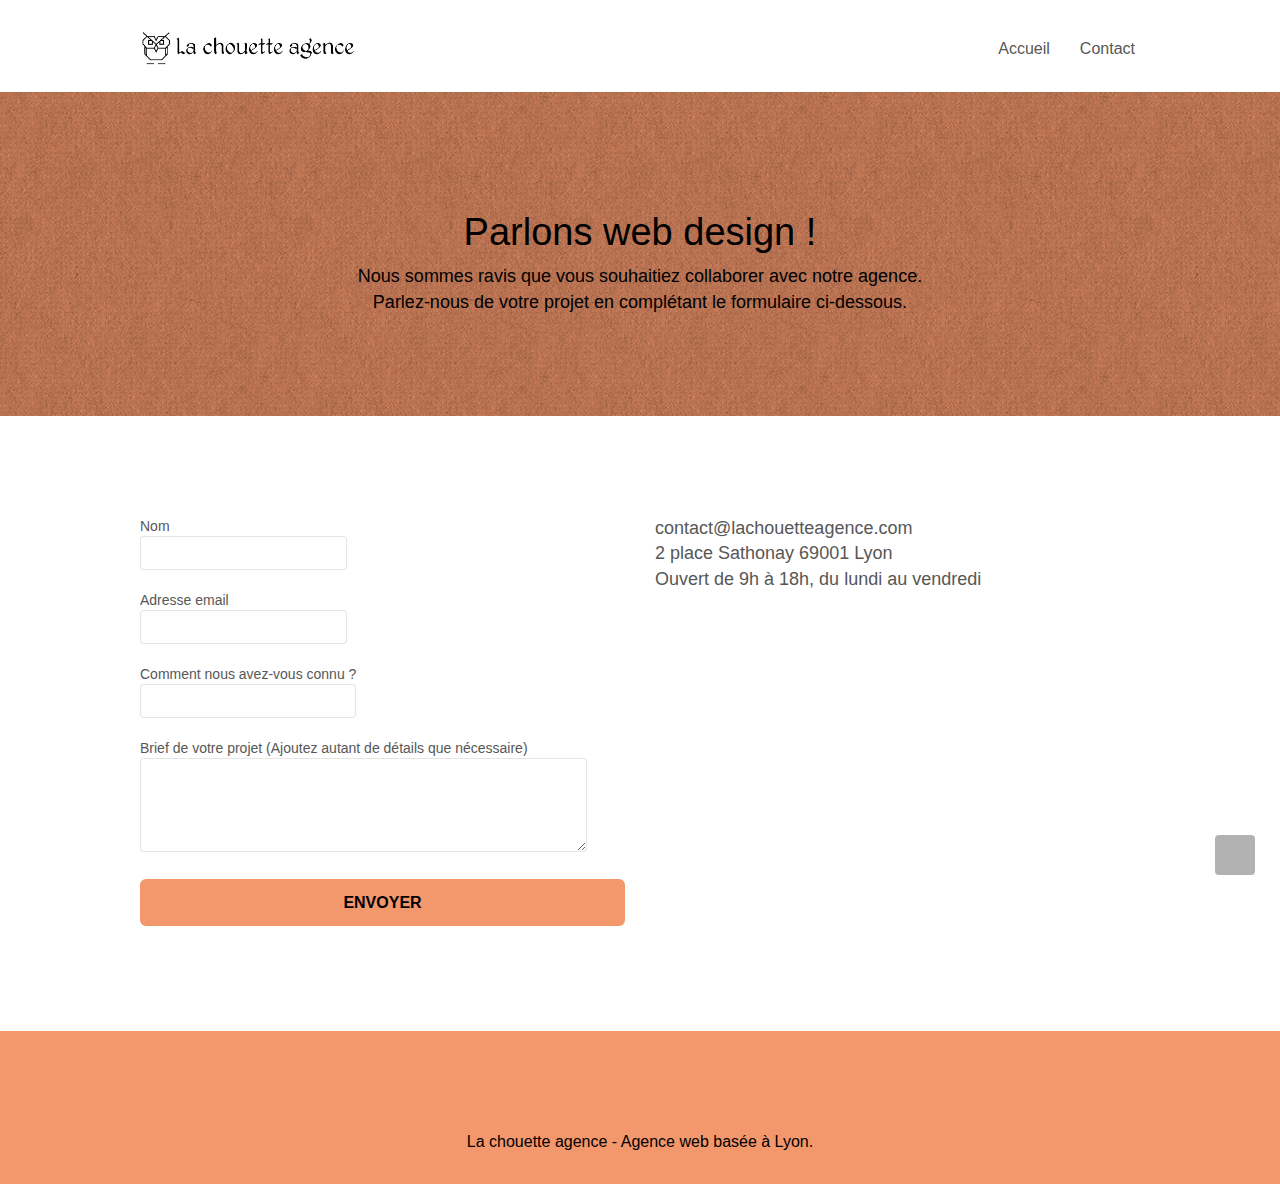
==== commit 2d1c9597: "Ajout de descriptifs cohérents, modifications mineures sur le footer" ====
--- a/contact.html
+++ b/contact.html
@@ -79,7 +79,7 @@
 	<div class="container bloc-lg">
 		<div class="row">
 			<div class="col-sm-6">
-				<form id="form_1" novalidate success-msg="Your message has been sent." fail-msg="Sorry it seems that our mail server is not responding, Sorry for the inconvenience!">
+				<form id="form_1">
 					<div class="form-group">
 						<label>
 							Nom  <input id="name" class="form-control" required />
@@ -128,31 +128,33 @@
 	<div class="container bloc-sm">
 		<div class="row">
 			<div class="col-sm-12">
-				<p class="text-center white">
-					La chouette agence - Agence web basée à Lyon.<br>
-				</p>
 				<div class="row row-no-gutters social">
-					<div class="col-sm-3">
-						<div class="text-center">
-							<a class="social" href="index.html"aria-label="nous suivre sur twitter"><span class="fa fa-twitter icon-md"></span></a>
+				<div class="socials">
+						<div class="col-sm-3">
+							<div class="text-center">
+								<a class="social" href="index.html" aria-label="nous suivre sur twitter"><span class="fa fa-twitter icon-md"></span></a>
+							</div>
 						</div>
-					</div>
-					<div class="col-sm-3">
-						<div class="text-center">
-							<a class="social" href="index.html" aria-label="nous suivre sur facebook"><span class="fa fa-facebook icon-md"></span></a>
+						<div class="col-sm-3">
+							<div class="text-center">
+								<a class="social" href="index.html" aria-label="nous suivre sur facebook"><span class="fa fa-facebook icon-md"></span></a>
+							</div>
 						</div>
-					</div>
-					<div class="col-sm-3">
-						<div class="text-center">
-							<a class="social" href="index.html" aria-label="nous suivre sur dribble"><span class="fa fa-dribbble icon-md"></span></a>
+						<div class="col-sm-3">
+							<div class="text-center">
+								<a class="social" href="index.html" aria-label="nous suivre sur dribble"><span class="fa fa-dribbble icon-md"></span></a>
+							</div>
 						</div>
-					</div>
-					<div class="col-sm-3">
-						<div class="text-center">
-							<a class="social" href="index.html" aria-label="nous suivre sur Insta"><span class="fa fa-instagram icon-md"></span></a>
+						<div class="col-sm-3">
+							<div class="text-center">
+								<a class="social" href="index.html" aria-label="nous suivre sur Insta"><span class="fa fa-instagram icon-md"></span></a>
+							</div>
 						</div>
 					</div>
 				</div>
+				<p class="text-center desc_footer">
+					La chouette agence - Agence web basée à Lyon.<br>
+				</p>
 			</div>
 		</div>
 	</div>
--- a/style.css
+++ b/style.css
@@ -1 +1 @@
-body{margin:0;padding:0;background:#FFF;overflow-x:hidden;-webkit-font-smoothing:antialiased;-moz-osx-font-smoothing:grayscale}.nous{font-weight: bold;font-size: 32px;}.realisation{font-size: 22px;}.desc{font-size:25px;color:#f6f6f6;}.citation{font-style:italic;font-weight: bold;font-size: 22px;}a,button{transition:all .3s ease-in-out;outline:none!important}a:hover{text-decoration:none;cursor:pointer}#page-loading-blocs-notifaction{position:fixed;top:0;bottom:0;width:100%;z-index:100000;background:#FFFFFF url("img/pageload-spinner.gif") no-repeat center center}.bloc{width:100%;clear:both;background:50% 50% no-repeat;padding:0 50px;-webkit-background-size:cover;-moz-background-size:cover;-o-background-size:cover;background-size:cover;position:relative}.bloc .container{padding-left:0;padding-right:0}.bloc-lg{padding:100px 50px}.bloc-md{padding:50px}.bloc-sm{padding:20px 50px}.bg-center,.bg-l-edge,.bg-r-edge,.bg-t-edge,.bg-b-edge,.bg-tl-edge,.bg-bl-edge,.bg-tr-edge,.bg-br-edge,.bg-repeat{-webkit-background-size:auto!important;-moz-background-size:auto!important;-o-background-size:auto!important;background-size:auto!important}.bg-repeat{background:repeat}.bg-t-edge{background:top no-repeat}.bloc-bg-texture::before{content:"";background-size:2px 2px;position:absolute;top:0;bottom:0;left:0;right:0}.texture-paper::before{background:url("img/texture-paper-min.png");background-size:280px 280px}.b-parallax{background-attachment:fixed}.d-bloc{color:rgba(255,255,255,.7)}.d-bloc button:hover{color:rgba(255,255,255,.9)}.d-bloc .icon-round,.d-bloc .icon-square,.d-bloc .icon-rounded,.d-bloc .icon-semi-rounded-a,.d-bloc .icon-semi-rounded-b{border-color:rgba(255,255,255,.9)}.d-bloc .divider-h span{border-color:rgba(255,255,255,.2)}.d-bloc .a-btn,.d-bloc .navbar a,.d-bloc .navbar-brand,.d-bloc a .icon-sm,.d-bloc a .icon-md,.d-bloc a .icon-lg,.d-bloc a .icon-xl,.d-bloc h1 a,.d-bloc h2 a,.d-bloc h3 a,.d-bloc h4 a,.d-bloc h5 a,.d-bloc h6 a,.d-bloc p a{color:black}.d-bloc .a-btn:hover,.d-bloc .navbar a:hover,.d-bloc .navbar-brand:hover,.d-bloc a:hover .icon-sm,.d-bloc a:hover .icon-md,.d-bloc a:hover .icon-lg,.d-bloc a:hover .icon-xl,.d-bloc h1 a:hover,.d-bloc h2 a:hover,.d-bloc h3 a:hover,.d-bloc h4 a:hover,.d-bloc h5 a:hover,.d-bloc h6 a:hover,.d-bloc p a:hover{color:rgba(255,255,255,1)}.d-bloc .navbar-toggle .icon-bar{background:rgba(255,255,255,1)}.d-bloc .btn-wire,.d-bloc .btn-wire:hover{color:rgba(255,255,255,1);border-color:rgba(255,255,255,1)}.d-bloc .panel{color:rgba(0,0,0,.5)}.d-bloc .panel button:hover{color:rgba(0,0,0,.7)}.d-bloc .panel icon{border-color:rgba(0,0,0,.7)}.d-bloc .panel .divider-h span{border-color:rgba(0,0,0,.1)}.d-bloc .panel .a-btn{color:rgba(0,0,0,.6)}.d-bloc .panel .a-btn:hover{color:rgba(0,0,0,1)}.d-bloc .panel .btn-wire,.d-bloc .panel .btn-wire:hover{color:rgba(0,0,0,.7);border-color:rgba(0,0,0,.3)}.d-bloc .panel,.l-bloc{color:rgba(0,0,0,.5)}.d-bloc .panel button:hover,.l-bloc button:hover{color:rgba(0,0,0,.7)}.l-bloc .icon-round,.l-bloc .icon-square,.l-bloc .icon-rounded,.l-bloc .icon-semi-rounded-a,.l-bloc .icon-semi-rounded-b{border-color:rgba(0,0,0,.7)}.d-bloc .panel .divider-h span,.l-bloc .divider-h span{border-color:rgba(0,0,0,.1)}.d-bloc .panel .a-btn,.l-bloc .a-btn,.l-bloc .navbar a,.l-bloc .navbar-brand,.l-bloc a .icon-sm,.l-bloc a .icon-md,.l-bloc a .icon-lg,.l-bloc a .icon-xl,.l-bloc h1 a,.l-bloc h2 a,.l-bloc h3 a,.l-bloc h4 a,.l-bloc h5 a,.l-bloc h6 a,.l-bloc p a{color:rgba(0,0,0,.6)}.d-bloc .panel .a-btn:hover,.l-bloc .a-btn:hover,.l-bloc .navbar a:hover,.l-bloc .navbar-brand:hover,.l-bloc a:hover .icon-sm,.l-bloc a:hover .icon-md,.l-bloc a:hover .icon-lg,.l-bloc a:hover .icon-xl,.l-bloc h1 a:hover,.l-bloc h2 a:hover,.l-bloc h3 a:hover,.l-bloc h4 a:hover,.l-bloc h5 a:hover,.l-bloc h6 a:hover,.l-bloc p a:hover{color:rgba(0,0,0,1)}.l-bloc .navbar-toggle .icon-bar{color:rgba(0,0,0,.6)}.d-bloc .panel .btn-wire,.d-bloc .panel .btn-wire:hover,.l-bloc .btn-wire,.l-bloc .btn-wire:hover{color:rgba(0,0,0,.7);border-color:rgba(0,0,0,.3)}.voffset{margin-top:30px}.voffset-lg{margin-top:80px}.row-no-gutters{margin-right:0;margin-left:0}.row.row-no-gutters>[class^="col-"],.row.row-no-gutters>[class*=" col-"]{padding-right:0;padding-left:0}#bloc-1-hero h1{font-size:32px}.navbar{margin-bottom:0;z-index:1}.navbar-brand{height:auto;padding:3px 15px;font-size:25px;font-weight:normal;font-weight:600;line-height:44px}.navbar-brand img{max-height:200px;margin:0 5px 0 0;display:inline}.navbar-brand img[src$=svg]{min-width:100px}.nav-center .navbar-brand img{margin:0}.navbar .nav{padding-top:2px;margin-right:-16px;float:right;z-index:1}.nav>li{float:left;margin-top:4px;font-size:16px}.navbar-nav .open .dropdown-menu>li>a{text-align:inherit}.nav>li a:hover,.nav>li a:focus{background:transparent}.navbar-toggle{margin:10px 10px 0 0;border:0}.navbar-toggle:hover{background:transparent!important}.navbar-toggle .icon-bar{background-color:rgba(0,0,0,.5);width:26px}.nav-invert .navbar .nav{float:left}.nav-invert .navbar-header,.nav-invert .navbar-brand{float:right;position:relative;z-index:2}@media (min-width:768px){.site-navigation{position:absolute;top:50%;right:20px;transform:translate(0,-50%);-webkit-transform:translateY(-50%)}.nav>li .dropdown-menu a,.nav>li .dropdown-menu a:hover{color:#484848}.nav-invert .site-navigation{left:0;right:0}.nav-center{text-align:center}.nav-center .navbar-header{width:100%}.nav-center .navbar-header,.nav-center .navbar-brand,.nav-center .nav>li{float:none;display:inline-block}.nav-center .site-navigation{position:relative;width:100%;right:0;margin-right:0;margin-top:20px}.nav-center.mini-nav .navbar-toggle{float:none;margin:10px auto 0}}.nav>li>.dropdown a{background:none!important;display:block;padding:14px 15px}nav .caret{margin:0 5px}.dropdown-menu .dropdown-menu{top:-8px;left:100%}.dropdown-menu .dropmenu-flow-right{top:100%;left:0;margin-left:-1px;border-top-left-radius:0;border-top-right-radius:0}.dropdown-menu .dropdown span{border:4px solid black;border-top-color:transparent;border-right-color:transparent;border-bottom-color:transparent;margin:6px -5px 0 0!important;float:right}.mg-md{margin-top:10px;margin-bottom:20px}.mg-lg{margin-top:10px;margin-bottom:40px}.btn{margin:0 5px 5px 0}.btn.pull-right{margin:0 0 5px 5px}.btn-d,.btn-d:hover,.btn-d:focus{color:#FFF;background:rgba(0,0,0,.3)}button{outline:none!important}.btn-rd{border-radius:40px}.btn-clean{border:1px solid rgba(0,0,0,.08);border-bottom-color:rgba(0,0,0,.1);text-shadow:0 1px 0 rgba(0,0,1,.1);box-shadow:0 1px 3px rgba(0,0,1,.25),inset 0 1px 0 0 rgba(255,255,255,.15)}.icon-md{font-size:30px!important}.icon-lg{font-size:60px!important}.sm-shadow{text-shadow:0 1px 2px rgba(0,0,0,.3)}.panel-sq,.panel-sq .panel-heading,.panel-sq .panel-footer{border-radius:0}.panel-rd{border-radius:30px}.panel-rd .panel-heading{border-radius:29px 29px 0 0}.panel-rd .panel-footer{border-radius:0 0 29px 29px}.form-control{border-color:rgba(0,0,0,.1);box-shadow:none}.scrollToTop{width:40px;height:40px;position:fixed;bottom:20px;right:20px;opacity:0;z-index:500;transition:all .3s ease-in-out}.scrollToTop span{margin-top:6px}.showScrollTop{font-size:14px;opacity:1}a[data-lightbox]{position:relative;display:block;text-align:center}a[data-lightbox]:hover::before{content:"+";font-family:"HelveticaNeue-Light","Helvetica Neue Light","Helvetica Neue",Helvetica,Arial;font-size:32px;width:50px;height:50px;margin-left:-25px;border-radius:50%;background:rgba(0,0,0,.6);color:#FFF;font-weight:100;z-index:1;position:absolute;top:50%;transform:translateY(-50%);-webkit-transform:translateY(-50%)}a[data-lightbox]:hover img{opacity:.6;-webkit-animation-fill-mode:none;animation-fill-mode:none}#lightbox-modal{display:flex;align-items:center}#lightbox-modal .modal-dialog{width:90%;max-width:900px;margin:0 auto 0}#lightbox-modal .modal-dialog img{max-height:90vh;margin:0 auto}.lightbox-caption{padding:20px;color:#FFF;background:rgba(0,0,0,.5);position:absolute;left:15px;right:15px;bottom:5px}.close-lightbox{color:#FFF;font-size:30px;position:absolute;top:20px;right:20px;z-index:20;background:rgba(0,0,0,.5);border:none;line-height:30px;padding:0 9px 5px;opacity:.3}.close-lightbox:hover,.next-lightbox:hover,.prev-lightbox:hover{opacity:1.0;color:#FFF}.next-lightbox,.prev-lightbox{font-size:20px;color:rgba(255,255,255,.9);background:rgba(0,0,0,.5);transition:all .2s ease-in-out;position:absolute;top:45%;z-index:1;opacity:.4}.next-lightbox{padding:6px 8px 1px 13px;right:25px}.prev-lightbox{padding:6px 13px 1px 10px;left:25px}.snapshot-lb .modal-body{padding-bottom:45px}.snapshot-lb .lightbox-caption{padding:0;color:rgba(0,0,0,.5);background:none}h1,h2,h3,h4,h5,h6,p,label,.btn,a{font-family:"helvetica";font-weight:400;color:#575757!important}.container{max-width:1000px}.hero-bloc-text{font-size:38px}.hero-bloc-text-sub{font-size:36px}.statement-bloc-text{line-height:26px;font-style:italic;font-size:20px;text-align:center;font-weight:lighter;max-width:520px;margin:auto auto auto auto}p{font-size:18px}.tight-width-whitespace{max-width:600px;margin:auto auto auto auto}.h1{font-size:20px;font-family:"Open Sans"}.cta-hero{margin-top:22px;color:#FFFFFF!important;text-transform:uppercase;padding:12px 28px 12px 28px;font-size:16px;font-weight:700}.social{max-width:400px;margin:auto auto auto auto}h2{font-size:25px;line-height:1.4em}h3{font-size:20px;text-transform:uppercase;font-weight:700;color:#333333!important}.med-width-whitespace{max-width:800px;margin:auto auto auto auto;box-shadow:0 0 0 #000000}h1{color:#333333!important}h4{color:#333333!important}.icons{margin-bottom:14px;margin-top:24px}.white{color:black!important}.portfolio-thumb{margin-bottom:24px}.portfolio-row{margin-bottom:44px;margin-top:50px}.avatar{box-shadow:0 4px 9px rgba(0,0,0,.3)}.black-background{background-color:rgba(165,147,99,.7);padding:40px 40px 40px 40px}.bold-link{font-weight:900;text-decoration:underline!important}.bgc-white{background-color:#FFFFFF}.bgc-dark-slate-blue{background-color:#364577}.bgc-atomic-tangerine{background-color:#F3976C}.tc-white{color:white!important}.tc-white2{color:black!important;}.btn-atomic-tangerine{background:#F3976C;color:black!important}.btn-atomic-tangerine:hover{background:black!important;color:#FFFFFF!important}.ltc-white{color:#FFFFFF!important}.ltc-white:hover{color:#cccccc!important}.ltc-atomic-tangerine{color:#F3976C!important}.ltc-atomic-tangerine:hover{color:#c27956!important}.icon-dark-slate-blue{color:#364577!important;border-color:#364577!important}.bg-dots-bg{background-image:url("img/dots-bg-min.png")}.bg-lines-h2-bg{background-image:url("img/lines-h2-bg-min.png")}.bg-banniere{background-image:url("img/la-chouette-agence-banniere-min.jpg")}.bg-presentation{background-image:url("img/image-de-presentation-min.jpeg")}@media (max-width:1024px){.bloc{padding-left:20px;padding-right:20px}.bloc.full-width-bloc,.bloc-tile-2.full-width-bloc .container,.bloc-tile-3.full-width-bloc .container,.bloc-tile-4.full-width-bloc .container{padding-left:0;padding-right:0}}@media (max-width:992px) and (min-width:768px){.navbar .nav{max-width:80%}.nav-center.navbar .nav{max-width:100%}}@media only screen and (min-device-width:768px) and (max-device-width:1024px) and (orientation:landscape){.b-parallax{background-attachment:scroll}}@media only screen and (min-device-width:1024px) and (max-device-width:1366px) and (-webkit-min-device-pixel-ratio:1.5){.b-parallax{background-attachment:scroll}}@media (max-width:991px){.container{width:100%}.b-parallax{background-attachment:scroll}.page-container,#hero-bloc{overflow-x:hidden;position:relative}.bloc{padding-left:constant(safe-area-inset-left);padding-right:constant(safe-area-inset-right)}.bloc-group,.bloc-group .bloc{display:block;width:100%}.bloc-fill-screen .fill-bloc-top-edge,.bloc-fill-screen .fill-bloc-bottom-edge{padding:0 20px;padding-left:constant(safe-area-inset-left);padding-right:constant(safe-area-inset-right)}}@media (max-width:767px){.page-container{overflow-x:hidden;position:relative}h1,h2,h3,h4,h5,h6,p,#disqus_thread{padding-left:10px!important;padding-right:10px!important}.b-parallax{background-attachment:scroll}.navbar .nav{padding-top:0;border-top:1px solid rgba(0,0,0,.2);float:none!important}.navbar.row{margin-left:0;margin-right:0}.site-navigation{position:inherit;transform:none;-webkit-transform:none;-ms-transform:none}.nav>li{margin-top:0;border-bottom:1px solid rgba(0,0,0,.1);background:rgba(0,0,0,.05);text-align:left;padding-left:15px;width:100%}.nav>li:hover{background:rgba(0,0,0,.08)}.dropdown .dropdown a .caret{float:none;margin:5px 0 0 10px!important;border:4px solid black;border-bottom-color:transparent;border-right-color:transparent;border-left-color:transparent}#hero-bloc .navbar .nav{background:rgba(0,0,0,.8)}#hero-bloc .navbar .nav a{color:rgba(255,255,255,.6)}.hero{padding:50px 0}.hero-nav{left:-1px;right:-1px}.navbar-collapse{padding:0;overflow-x:hidden;-webkit-box-shadow:none;box-shadow:none}.navbar-brand img{max-height:40px;width:auto}.nav-invert .navbar-header{float:none;width:100%}.nav-invert .navbar-toggle{float:left;margin-left:10px}.bloc{padding-left:0;padding-right:0}.bloc-xxl,.bloc-xl,.bloc-lg{padding:40px 0}.bloc-sm,.bloc-md{padding-left:0;padding-right:0}.bloc-tile-2 .container,.bloc-tile-3 .container,.bloc-tile-4 .container,.bloc-fill-screen .fill-bloc-top-edge,.bloc-fill-screen .fill-bloc-bottom-edge{padding-left:0;padding-right:0}.a-block{padding:0 10px}.btn-dwn{display:none}.voffset{margin-top:5px}.voffset-md{margin-top:20px}.voffset-lg{margin-top:30px}form{padding:5px}.close-lightbox{display:inline-block}.blocsapp-device-iphone5{background-size:216px 425px;padding-top:60px;width:216px;height:425px}.blocsapp-device-iphone5 img{width:180px;height:320px}}@media (max-width:400px){.bloc{padding-left:0;padding-right:0}}@media (max-width:767px){.bloc-mob-center-text{text-align:center}}
+body{margin:0;padding:0;background:#FFF;overflow-x:hidden;-webkit-font-smoothing:antialiased;-moz-osx-font-smoothing:grayscale}.nous{font-weight: bold;font-size: 32px;}.socials{display: flex;justify-content: space-around;}.desc_footer{padding-top: 50px;font-size: 16px;color: black !important;}.realisation{font-size: 22px;}.desc{font-size:25px;color:#f6f6f6;}.citation{font-style:italic;font-weight: bold;font-size: 22px;}a,button{transition:all .3s ease-in-out;outline:none!important}a:hover{text-decoration:none;cursor:pointer}#page-loading-blocs-notifaction{position:fixed;top:0;bottom:0;width:100%;z-index:100000;background:#FFFFFF url("img/pageload-spinner.gif") no-repeat center center}.bloc{width:100%;clear:both;background:50% 50% no-repeat;padding:0 50px;-webkit-background-size:cover;-moz-background-size:cover;-o-background-size:cover;background-size:cover;position:relative}.bloc .container{padding-left:0;padding-right:0}.bloc-lg{padding:100px 50px}.bloc-md{padding:50px}.bloc-sm{padding:20px 50px}.bg-center,.bg-l-edge,.bg-r-edge,.bg-t-edge,.bg-b-edge,.bg-tl-edge,.bg-bl-edge,.bg-tr-edge,.bg-br-edge,.bg-repeat{-webkit-background-size:auto!important;-moz-background-size:auto!important;-o-background-size:auto!important;background-size:auto!important}.bg-repeat{background:repeat}.bg-t-edge{background:top no-repeat}.bloc-bg-texture::before{content:"";background-size:2px 2px;position:absolute;top:0;bottom:0;left:0;right:0}.texture-paper::before{background:url("img/texture-paper-min.png");background-size:280px 280px}.b-parallax{background-attachment:fixed}.d-bloc{color:rgba(255,255,255,.7)}.d-bloc button:hover{color:rgba(255,255,255,.9)}.d-bloc .icon-round,.d-bloc .icon-square,.d-bloc .icon-rounded,.d-bloc .icon-semi-rounded-a,.d-bloc .icon-semi-rounded-b{border-color:rgba(255,255,255,.9)}.d-bloc .divider-h span{border-color:rgba(255,255,255,.2)}.d-bloc .a-btn,.d-bloc .navbar a,.d-bloc .navbar-brand,.d-bloc a .icon-sm,.d-bloc a .icon-md,.d-bloc a .icon-lg,.d-bloc a .icon-xl,.d-bloc h1 a,.d-bloc h2 a,.d-bloc h3 a,.d-bloc h4 a,.d-bloc h5 a,.d-bloc h6 a,.d-bloc p a{color:black}.d-bloc .a-btn:hover,.d-bloc .navbar a:hover,.d-bloc .navbar-brand:hover,.d-bloc a:hover .icon-sm,.d-bloc a:hover .icon-md,.d-bloc a:hover .icon-lg,.d-bloc a:hover .icon-xl,.d-bloc h1 a:hover,.d-bloc h2 a:hover,.d-bloc h3 a:hover,.d-bloc h4 a:hover,.d-bloc h5 a:hover,.d-bloc h6 a:hover,.d-bloc p a:hover{color:rgba(255,255,255,1)}.d-bloc .navbar-toggle .icon-bar{background:rgba(255,255,255,1)}.d-bloc .btn-wire,.d-bloc .btn-wire:hover{color:rgba(255,255,255,1);border-color:rgba(255,255,255,1)}.d-bloc .panel{color:rgba(0,0,0,.5)}.d-bloc .panel button:hover{color:rgba(0,0,0,.7)}.d-bloc .panel icon{border-color:rgba(0,0,0,.7)}.d-bloc .panel .divider-h span{border-color:rgba(0,0,0,.1)}.d-bloc .panel .a-btn{color:rgba(0,0,0,.6)}.d-bloc .panel .a-btn:hover{color:rgba(0,0,0,1)}.d-bloc .panel .btn-wire,.d-bloc .panel .btn-wire:hover{color:rgba(0,0,0,.7);border-color:rgba(0,0,0,.3)}.d-bloc .panel,.l-bloc{color:rgba(0,0,0,.5)}.d-bloc .panel button:hover,.l-bloc button:hover{color:rgba(0,0,0,.7)}.l-bloc .icon-round,.l-bloc .icon-square,.l-bloc .icon-rounded,.l-bloc .icon-semi-rounded-a,.l-bloc .icon-semi-rounded-b{border-color:rgba(0,0,0,.7)}.d-bloc .panel .divider-h span,.l-bloc .divider-h span{border-color:rgba(0,0,0,.1)}.d-bloc .panel .a-btn,.l-bloc .a-btn,.l-bloc .navbar a,.l-bloc .navbar-brand,.l-bloc a .icon-sm,.l-bloc a .icon-md,.l-bloc a .icon-lg,.l-bloc a .icon-xl,.l-bloc h1 a,.l-bloc h2 a,.l-bloc h3 a,.l-bloc h4 a,.l-bloc h5 a,.l-bloc h6 a,.l-bloc p a{color:rgba(0,0,0,.6)}.d-bloc .panel .a-btn:hover,.l-bloc .a-btn:hover,.l-bloc .navbar a:hover,.l-bloc .navbar-brand:hover,.l-bloc a:hover .icon-sm,.l-bloc a:hover .icon-md,.l-bloc a:hover .icon-lg,.l-bloc a:hover .icon-xl,.l-bloc h1 a:hover,.l-bloc h2 a:hover,.l-bloc h3 a:hover,.l-bloc h4 a:hover,.l-bloc h5 a:hover,.l-bloc h6 a:hover,.l-bloc p a:hover{color:rgba(0,0,0,1)}.l-bloc .navbar-toggle .icon-bar{color:rgba(0,0,0,.6)}.d-bloc .panel .btn-wire,.d-bloc .panel .btn-wire:hover,.l-bloc .btn-wire,.l-bloc .btn-wire:hover{color:rgba(0,0,0,.7);border-color:rgba(0,0,0,.3)}.voffset{margin-top:30px}.voffset-lg{margin-top:80px}.row-no-gutters{margin-right:0;margin-left:0}.row.row-no-gutters>[class^="col-"],.row.row-no-gutters>[class*=" col-"]{padding-right:0;padding-left:0}#bloc-1-hero h1{font-size:32px}.navbar{margin-bottom:0;z-index:1}.navbar-brand{height:auto;padding:3px 15px;font-size:25px;font-weight:normal;font-weight:600;line-height:44px}.navbar-brand img{max-height:200px;margin:0 5px 0 0;display:inline}.navbar-brand img[src$=svg]{min-width:100px}.nav-center .navbar-brand img{margin:0}.navbar .nav{padding-top:2px;margin-right:-16px;float:right;z-index:1}.nav>li{float:left;margin-top:4px;font-size:16px}.navbar-nav .open .dropdown-menu>li>a{text-align:inherit}.nav>li a:hover,.nav>li a:focus{background:transparent}.navbar-toggle{margin:10px 10px 0 0;border:0}.navbar-toggle:hover{background:transparent!important}.navbar-toggle .icon-bar{background-color:rgba(0,0,0,.5);width:26px}.nav-invert .navbar .nav{float:left}.nav-invert .navbar-header,.nav-invert .navbar-brand{float:right;position:relative;z-index:2}@media (min-width:768px){.site-navigation{position:absolute;top:50%;right:20px;transform:translate(0,-50%);-webkit-transform:translateY(-50%)}.nav>li .dropdown-menu a,.nav>li .dropdown-menu a:hover{color:#484848}.nav-invert .site-navigation{left:0;right:0}.nav-center{text-align:center}.nav-center .navbar-header{width:100%}.nav-center .navbar-header,.nav-center .navbar-brand,.nav-center .nav>li{float:none;display:inline-block}.nav-center .site-navigation{position:relative;width:100%;right:0;margin-right:0;margin-top:20px}.nav-center.mini-nav .navbar-toggle{float:none;margin:10px auto 0}}.nav>li>.dropdown a{background:none!important;display:block;padding:14px 15px}nav .caret{margin:0 5px}.dropdown-menu .dropdown-menu{top:-8px;left:100%}.dropdown-menu .dropmenu-flow-right{top:100%;left:0;margin-left:-1px;border-top-left-radius:0;border-top-right-radius:0}.dropdown-menu .dropdown span{border:4px solid black;border-top-color:transparent;border-right-color:transparent;border-bottom-color:transparent;margin:6px -5px 0 0!important;float:right}.mg-md{margin-top:10px;margin-bottom:20px}.mg-lg{margin-top:10px;margin-bottom:40px}.btn{margin:0 5px 5px 0}.btn.pull-right{margin:0 0 5px 5px}.btn-d,.btn-d:hover,.btn-d:focus{color:#FFF;background:rgba(0,0,0,.3)}button{outline:none!important}.btn-rd{border-radius:40px}.btn-clean{border:1px solid rgba(0,0,0,.08);border-bottom-color:rgba(0,0,0,.1);text-shadow:0 1px 0 rgba(0,0,1,.1);box-shadow:0 1px 3px rgba(0,0,1,.25),inset 0 1px 0 0 rgba(255,255,255,.15)}.icon-md{font-size:30px!important}.icon-lg{font-size:60px!important}.sm-shadow{text-shadow:0 1px 2px rgba(0,0,0,.3)}.panel-sq,.panel-sq .panel-heading,.panel-sq .panel-footer{border-radius:0}.panel-rd{border-radius:30px}.panel-rd .panel-heading{border-radius:29px 29px 0 0}.panel-rd .panel-footer{border-radius:0 0 29px 29px}.form-control{border-color:rgba(0,0,0,.1);box-shadow:none}.scrollToTop{width:40px;height:40px;position:fixed;bottom:20px;right:20px;opacity:1;z-index:500;transition:all .3s ease-in-out}.scrollToTop span{margin-top:6px}.showScrollTop{font-size:14px;opacity:1}a[data-lightbox]{position:relative;display:block;text-align:center}a[data-lightbox]:hover::before{content:"+";font-family:"HelveticaNeue-Light","Helvetica Neue Light","Helvetica Neue",Helvetica,Arial;font-size:32px;width:50px;height:50px;margin-left:-25px;border-radius:50%;background:rgba(0,0,0,.6);color:#FFF;font-weight:100;z-index:1;position:absolute;top:50%;transform:translateY(-50%);-webkit-transform:translateY(-50%)}a[data-lightbox]:hover img{opacity:.6;-webkit-animation-fill-mode:none;animation-fill-mode:none}#lightbox-modal{display:flex;align-items:center}#lightbox-modal .modal-dialog{width:90%;max-width:900px;margin:0 auto 0}#lightbox-modal .modal-dialog img{max-height:90vh;margin:0 auto}.lightbox-caption{padding:20px;color:#FFF;background:rgba(0,0,0,.5);position:absolute;left:15px;right:15px;bottom:5px}.close-lightbox{color:#FFF;font-size:30px;position:absolute;top:20px;right:20px;z-index:20;background:rgba(0,0,0,.5);border:none;line-height:30px;padding:0 9px 5px;opacity:.3}.close-lightbox:hover,.next-lightbox:hover,.prev-lightbox:hover{opacity:1.0;color:#FFF}.next-lightbox,.prev-lightbox{font-size:20px;color:rgba(255,255,255,.9);background:rgba(0,0,0,.5);transition:all .2s ease-in-out;position:absolute;top:45%;z-index:1;opacity:.4}.next-lightbox{padding:6px 8px 1px 13px;right:25px}.prev-lightbox{padding:6px 13px 1px 10px;left:25px}.snapshot-lb .modal-body{padding-bottom:45px}.snapshot-lb .lightbox-caption{padding:0;color:rgba(0,0,0,.5);background:none}h1,h2,h3,h4,h5,h6,p,label,.btn,a{font-family:"helvetica";font-weight:400;color:#575757!important}.container{max-width:1000px}.hero-bloc-text{font-size:38px}.hero-bloc-text-sub{font-size:36px}.statement-bloc-text{line-height:26px;font-style:italic;font-size:20px;text-align:center;font-weight:lighter;max-width:520px;margin:auto auto auto auto}p{font-size:18px}.tight-width-whitespace{max-width:600px;margin:auto auto auto auto}.h1{font-size:20px;font-family:"Open Sans"}.cta-hero{margin-top:22px;color:#FFFFFF!important;text-transform:uppercase;padding:12px 28px 12px 28px;font-size:16px;font-weight:700}.social{max-width:400px;margin:auto auto auto auto}h2{font-size:25px;line-height:1.4em}h3{font-size:20px;text-transform:uppercase;font-weight:700;color:#333333!important}.med-width-whitespace{max-width:800px;margin:auto auto auto auto;box-shadow:0 0 0 #000000}h1{color:#333333!important}h4{color:#333333!important}.icons{margin-bottom:14px;margin-top:24px}.white{color:white !important}.portfolio-thumb{padding-bottom:24px;margin: auto;}.portfolio-row{margin-bottom:44px;margin-top:50px}.avatar{box-shadow:0 4px 9px rgba(0,0,0,.3)}.black-background{background-color:rgba(165,147,99,.7);padding:40px 40px 40px 40px}.bold-link{font-weight:900;text-decoration:underline!important}.bgc-white{background-color:#FFFFFF}.bgc-dark-slate-blue{background-color:#364577}.bgc-atomic-tangerine{background-color:#F3976C}.tc-white{color:white!important}.tc-white2{color:black!important;}.btn-atomic-tangerine{background:#F3976C;color:black!important}.btn-atomic-tangerine:hover{background:black!important;color:#FFFFFF!important}.ltc-white{color:#FFFFFF!important}.ltc-white:hover{color:#cccccc!important}.ltc-atomic-tangerine{color:#F3976C!important}.ltc-atomic-tangerine:hover{color:#c27956!important}.icon-dark-slate-blue{color:#364577!important;border-color:#364577!important}.bg-dots-bg{background-image:url("img/dots-bg-min.png")}.bg-lines-h2-bg{background-image:url("img/lines-h2-bg-min.png")}.bg-banniere{background-image:url("img/la-chouette-agence-banniere-min.jpg")}.bg-presentation{background-image:url("img/image-de-presentation-min.jpeg")}@media (max-width:1024px){.bloc{padding-left:20px;padding-right:20px}.bloc.full-width-bloc,.bloc-tile-2.full-width-bloc .container,.bloc-tile-3.full-width-bloc .container,.bloc-tile-4.full-width-bloc .container{padding-left:0;padding-right:0}}@media (max-width:992px) and (min-width:768px){.navbar .nav{max-width:80%}.nav-center.navbar .nav{max-width:100%}}@media only screen and (min-width:768px) and (max-width:1024px) and (orientation:landscape){.b-parallax{background-attachment:scroll}}@media only screen and (min-width:1024px) and (max-width:1366px) and (-webkit-min-device-pixel-ratio:1.5){.b-parallax{background-attachment:scroll}}@media (max-width:991px){.container{width:100%}.b-parallax{background-attachment:scroll}.page-container,#hero-bloc{overflow-x:hidden;position:relative}.bloc{padding-left:20px;padding-right:20px}.bloc-group,.bloc-group .bloc{display:block;width:100%}.bloc-fill-screen .fill-bloc-top-edge,.bloc-fill-screen .fill-bloc-bottom-edge{padding:0 20px;}}@media (max-width:767px){.page-container{overflow-x:hidden;position:relative}h1,h2,h3,h4,h5,h6,p,#disqus_thread{padding-left:10px!important;padding-right:10px!important}.b-parallax{background-attachment:scroll}.navbar .nav{padding-top:0;border-top:1px solid rgba(0,0,0,.2);float:none!important}.navbar.row{margin-left:0;margin-right:0}.site-navigation{position:inherit;transform:none;-webkit-transform:none;-ms-transform:none}.nav>li{margin-top:0;border-bottom:1px solid rgba(0,0,0,.1);background:rgba(0,0,0,.05);text-align:left;padding-left:15px;width:100%}.nav>li:hover{background:rgba(0,0,0,.08)}.dropdown .dropdown a .caret{float:none;margin:5px 0 0 10px!important;border:4px solid black;border-bottom-color:transparent;border-right-color:transparent;border-left-color:transparent}#hero-bloc .navbar .nav{background:rgba(0,0,0,.8)}#hero-bloc .navbar .nav a{color:rgba(255,255,255,.6)}.hero{padding:50px 0}.hero-nav{left:-1px;right:-1px}.navbar-collapse{padding:0;overflow-x:hidden;-webkit-box-shadow:none;box-shadow:none}.navbar-brand img{max-height:40px;width:auto}.nav-invert .navbar-header{float:none;width:100%}.nav-invert .navbar-toggle{float:left;margin-left:10px}.bloc{padding-left:0;padding-right:0}.bloc-xxl,.bloc-xl,.bloc-lg{padding:40px 0}.bloc-sm,.bloc-md{padding-left:0;padding-right:0}.bloc-tile-2 .container,.bloc-tile-3 .container,.bloc-tile-4 .container,.bloc-fill-screen .fill-bloc-top-edge,.bloc-fill-screen .fill-bloc-bottom-edge{padding-left:0;padding-right:0}.a-block{padding:0 10px}.btn-dwn{display:none}.voffset{margin-top:5px}.voffset-md{margin-top:20px}.voffset-lg{margin-top:30px}form{padding:5px}.close-lightbox{display:inline-block}.blocsapp-device-iphone5{background-size:216px 425px;padding-top:60px;width:216px;height:425px}.blocsapp-device-iphone5 img{width:180px;height:320px}}@media (max-width:400px){.bloc{padding-left:0;padding-right:0}}@media (max-width:767px){.bloc-mob-center-text{text-align:center}}
